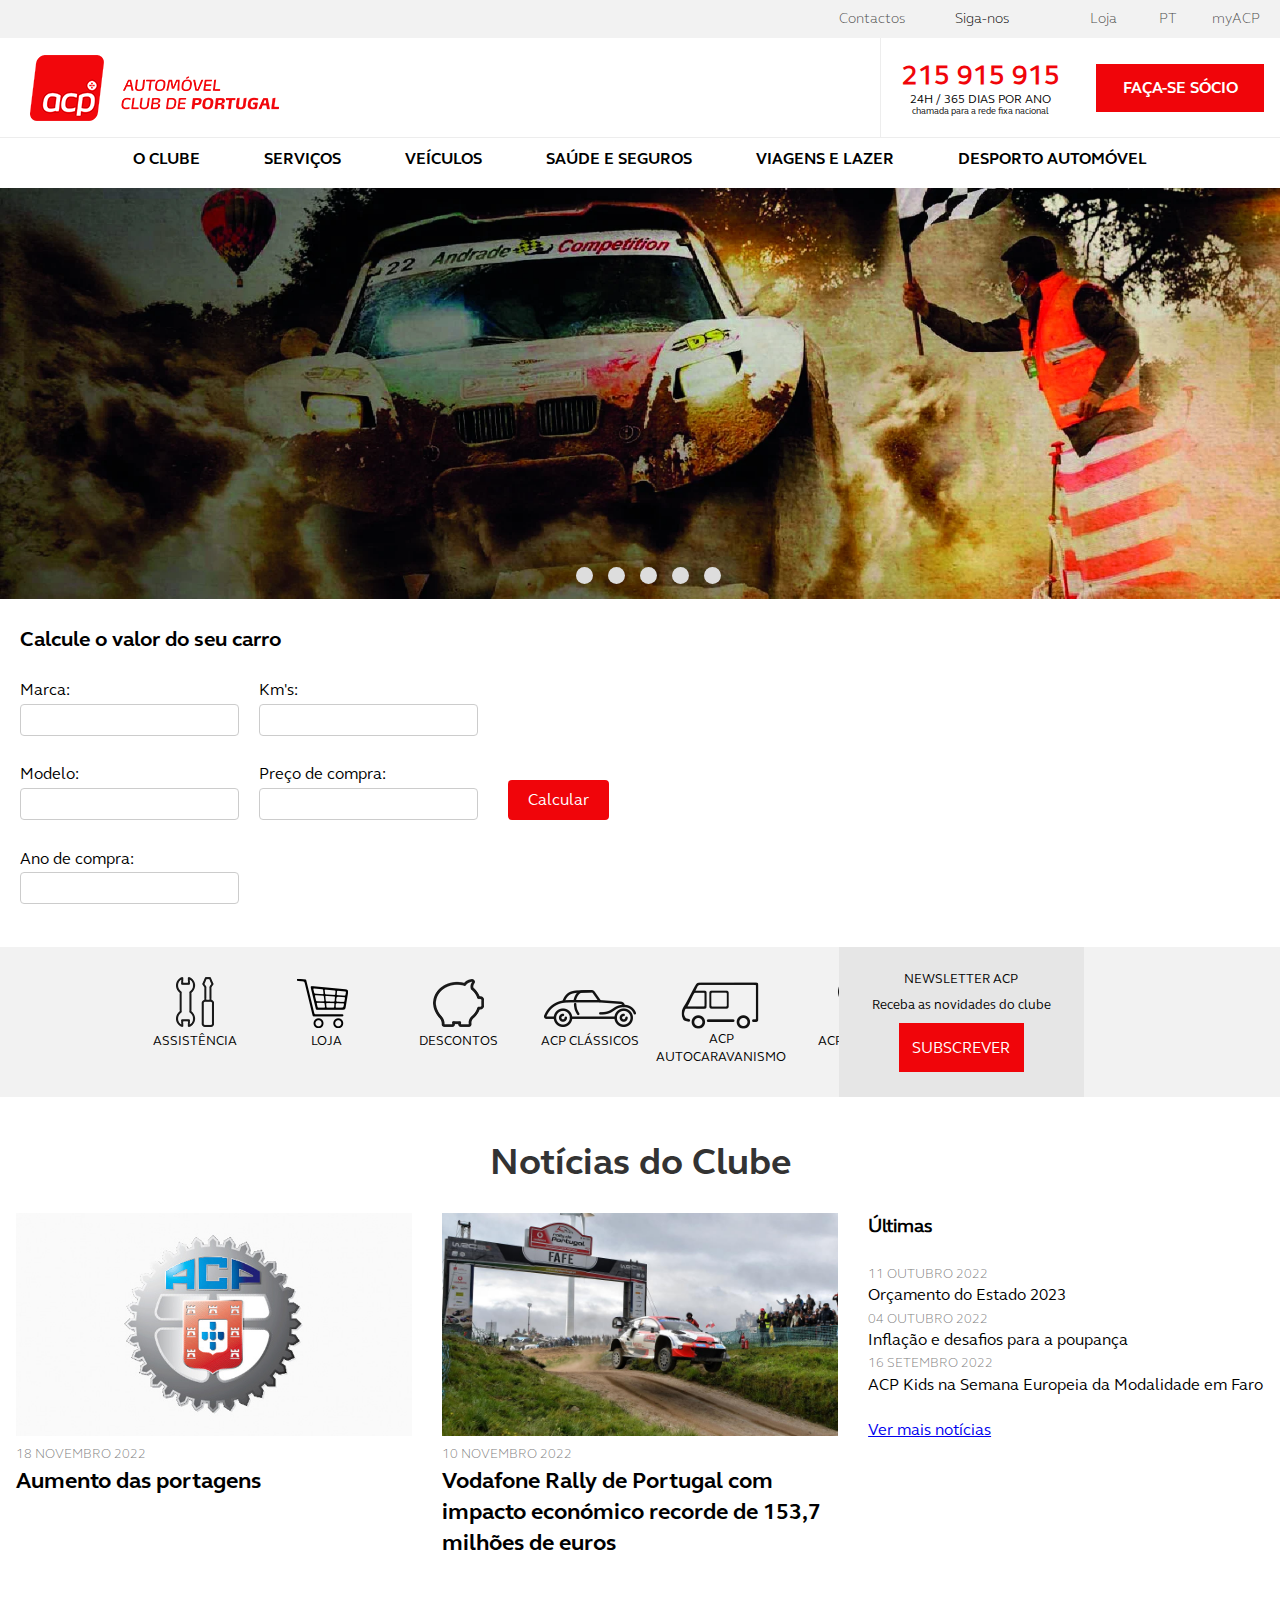
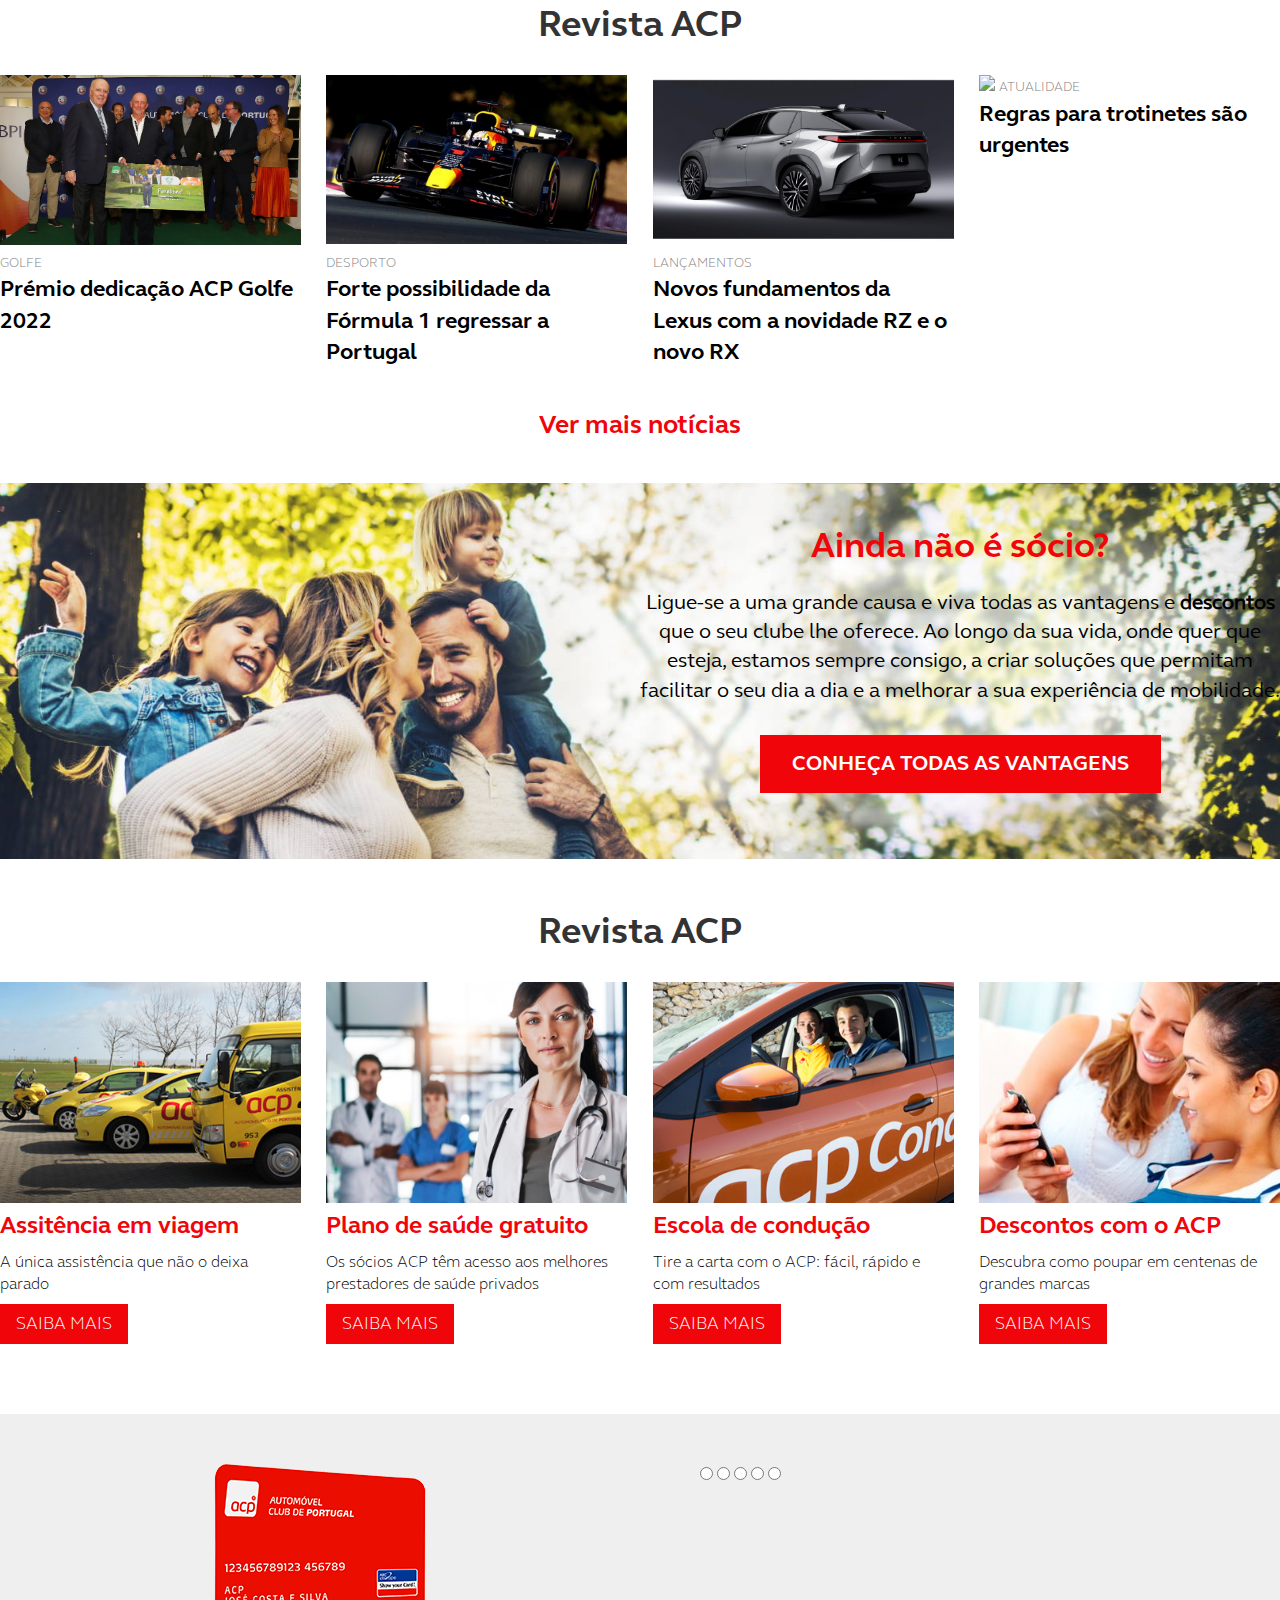
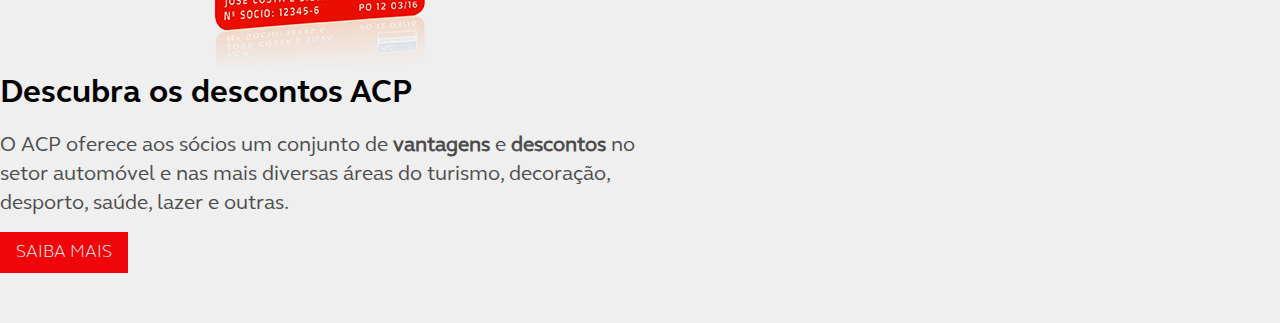
==== index.html @ 812048a8 "noticias section responsiveness" ====
<!DOCTYPE html>
<html lang="pt">
<head>
    <meta charset="UTF-8">
    <meta http-equiv="X-UA-Compatible" content="IE=edge">
    <meta name="viewport" content="width=device-width, initial-scale=1.0">
    <link rel="icon" type="image/x-icon" href="/img/favicon.ico">
    <link rel="stylesheet" href="estilos.css">
    <script src="https://kit.fontawesome.com/e59e2b9f29.js" crossorigin="anonymous" async></script>
    <script src="/script.js" async></script>
    <title>Automóvel Club de Portugal | ACP</title>
</head>
<body>
    <div class="header-container">
        <div class="top-nav">
            <div id="top-nav-acc" class="top-nav-item"><a href="#">
                <span>myACP</span>
                <i class="fa fa-user" aria-hidden="true"></i>
            </a></div>
            <div class="top-nav-item"><a href="#">
                <i class="fa fa-globe" aria-hidden="true"></i>
                <span>PT</span>
            </a></div>
            <div class="top-nav-item"><a href="#">
                <span>Loja</span>
                <a class="top-icon" href="#">
                    <i class="fa-solid fa-cart-shopping"></i>
                </a>
            </a></div>
            <div class="top-nav-item">
                <span>Siga-nos</span>
                <a class="top-icon" href="https://www.facebook.com/acp.pt">
                    <i class="fab fa-facebook-f"></i>
                </a>
                <a class="top-icon" href="https://www.instagram.com/acp.automovel.club.de.portugal/">
                    <i class="fab fa-instagram"></i>
                </a>
                <a class="top-icon" href="https://www.youtube.com/c/ACPAutomovelClubdePortugal">
                    <i class="fab fa-youtube"></i>
                </a>
            </div>
            <div class="top-nav-item"><a href="#"><span>Contactos</span></a></div>
        </div>
        <div class="logo-container">
            <button id="burger-btn" class="burger-menu">
                <i class="fa fa-bars"></i>
            </button>

           <!-- <nav id="side-menu" class="side-menu">
                <ul>
                    <li><a href="#">o clube</a></li>
                    <li><a href="#">serviços</a></li>
                    <li><a href="#">veículos</a></li>
                    <li><a href="#">saúde e seguros</a></li>
                    <li><a href="#">viagens e lazer</a></li>
                    <li><a href="#">desporto automóvel</a></li>
                </ul>
            </nav> -->
            <div class="logo">
                <a href="#" target="_self"><img src="/img/logo_acp.png" alt="logo-acp"></a>
            </div>
            <div class="search-container">
                <div class="search-bar">
                    <input type="text">
                    <button class="search-btn">
                        <i class="fa fa-search"></i>
                    </button>
                    <a href="#" class="close-search">
                        <i class="fa fa-times"></i>
                    </a>
                </div>
            </div>
            <div class="contacto-newsletter-container">
                <div class="telefone-container">
                    <a href="tel:215915915">215 915 915</a>
                    <span class="tel-horario">24H / 365 DIAS POR ANO</span>
                    <span class="tel-rede">chamada para a rede fixa nacional</span>
                </div>
                <div class="socio-container">
                    <a class="socio-btn">FAÇA-SE SÓCIO</a>
                </div>
            </div>
            <div class="phone-mobile">
                <a class="phone-btn" href="#">
                    <i class="fa-solid fa-phone"></i>
                </a>
            </div> 
        </div>
        <div class="container-menuDesktop">
            <nav>
                <ul class="menu-desktop">
                    <li>o clube</li>
                    <li>serviços</li>
                    <li>veículos</li>
                    <li>saúde e seguros</li>
                    <li>viagens e lazer</li>
                    <li>desporto automóvel</li>
                </ul>
            </nav>
        </div>
    </div>
    <div class="carousel-container">
        <div class="carousel-slide">
            <input class="radio-input" id="dot1" type = "radio" name="radio-btn" class="dot"></input>
            <input class="radio-input" id="dot2" type = "radio" name="radio-btn" class="dot"></input>
            <input class="radio-input" id="dot3" type = "radio" name="radio-btn" class="dot"></input>
            <input class="radio-input" id="dot4" type = "radio" name="radio-btn" class="dot"></input>
            <input class="radio-input" id="dot5" type = "radio" name="radio-btn" class="dot"></input>

            <div class = "slide first">
                <img class="slide-img" src="/img/slide-1.webp" id="slide-1" alt="slide 1">
            </div>
            <div class = "slide">
                <img class="slide-img" src="/img/slide-2.webp" id="slide-2" alt="slide 2">
            </div>
            <div class = "slide">
                <img class="slide-img" src="/img/slide-3.webp" id="slide-3" alt="slide 3">
            </div>
            <div class = "slide">
                <img class="slide-img" src="/img/slide-4.webp" id="slide-4" alt="slide 4">
            </div>
            <div class = "slide">
                <img class="slide-img" src="/img/slide-5.webp" id="slide-5" alt="slide 5">
            </div>
            <div id="selling-price-form-container" class="selling-price-form-container">
                <form id="selling-price-form" onsubmit="return getCotacaoVenda(event)"> 
                    <span>Calcule o valor do seu carro</span>
                    <div class="form-column">
                        <label class="form-label" for="marca">Marca:</label><br>
                        <input type="text" id="marca" name="marca"><br>
                        <label class="form-label" for="modelo">Modelo:</label><br>
                        <input type="text" id="modelo" name="modelo"><br>
                        <label class="form-label" for="anoRegisto">Ano de compra:</label><br>
                        <input type="number" id="anoRegisto" name="anoRegisto"><br>
                    </div>
                    <div class="form-column">
                        <label class="form-label" for="kms">Km's:</label><br>
                        <input type="number" id="kms" name="kms" min="1"><br>
                        <label class="form-label" for="precoCompra">Preço de compra:</label><br>
                        <input type="number" id="precoCompra" name="precoCompra" min="1" step="any"><br>
                    </div>
                    <button class="form-submit-btn" type="submit">Calcular</button>
                </form>
                <div id="form-result" class="form-result">
                    <span id="titulo-valor-carro" class="titulo-valor-carro"></span>
                    <p id="valor-carro" class="valor-carro"></p>
                    <a class="call-btn" href="+351912380473">Contactem-me</a>
                    <p class="aviso-valor">Este valor serve apenas como referência. Peça um contacto para saber mais.</p>
                </div>
            </div>
        <div class="dots-container">
            <label for="dot1" id="dot1-label" class="dots-btn">            
            </label>
            <label for="dot2" id="dot2-label" class="dots-btn">               
            </label>
            <label for="dot3" id="dot3-label" class="dots-btn">                
            </label>
            <label for="dot4" id="dot4-label" class="dots-btn">                
            </label>
            <label for="dot5" id="dot5-label" class="dots-btn">
            </label>
            </div>
        </div>
    </div>
    <div class="mobile-form-container">
        <div id="selling-price-form-container-mob" class="selling-price-form-container-mob">
            <form id="selling-price-form-mob" onsubmit="return getCotacaoVenda(event)"> 
                <span>Calcule o valor do seu carro</span>
                <div class="form-column">
                    <label class="form-label" for="marca">Marca:</label><br>
                    <input type="text" id="marca" name="marca"><br>
                    <label class="form-label" for="modelo">Modelo:</label><br>
                    <input type="text" id="modelo" name="modelo"><br>
                    <label class="form-label" for="anoRegisto">Ano de compra:</label><br>
                    <input type="number" id="anoRegisto" name="anoRegisto"><br>
                </div>
                <div class="form-column">
                    <label class="form-label" for="kms">Km's:</label><br>
                    <input type="number" id="kms" name="kms" min="1"><br>
                    <label class="form-label" for="precoCompra">Preço de compra:</label><br>
                    <input type="number" id="precoCompra" name="precoCompra" min="1" step="any"><br>
                </div>
                <button class="form-submit-btn" type="submit"><span>Calcular</span></button>
            </form>
            <div id="form-result-mob" class="form-result-mob">
                <span id="titulo-valor-carro" class="titulo-valor-carro"></span>
                <p id="valor-carro" class="valor-carro"></p>
                <a class="call-btn" href="+351912380473">Contactem-me</a>
                <p class="aviso-valor">Este valor serve apenas como referência. Peça um contacto para saber mais.</p>
            </div>
        </div>
    </div>
    <div class="servicos-container">
        <ul class="servicos-list">
            <li><img src="/img/submenu_assistencia.png" alt="assistência acp"><span>assistência</span></li>
            <li><img src="/img/submenu-loja-acp.png" alt="loja acp"><span>loja</span></li>
            <li><img src="/img/submenu_descontos.png" alt="descontos acp"><span>descontos</span></li>
            <li><img src="/img/submenu-classicos.png" alt="classicos acp"><span>acp clássicos</span></li>
            <li><img src="/img/submenu-autocaravanismo.png" alt="auto autocaravanismo acp"><span>acp autocaravanismo</span></li>
            <li><img src="/img/submenu_golf.png" alt="acp golf"><span>acp golfe</span></li>
        </ul>
        <div class="servicos-subscribe-newsletter">
            <span>NEWSLETTER ACP</span>
            <span>Receba as novidades do clube</span>
            <input type="submit" value="subscrever" class="submit-newsletter-btn">
        </div>
        <div class="newsletter-container">
            <div></div>
            <div></div>
        </div>
    </div>
    <section id="acp-noticias">
        <div class="noticias-container">
            <h2 class="titulo-section">Notícias do Clube</h2>
            <div class="noticias-mobile">
                <input class="radio-input" id="dot1-noticias" type = "radio" name="radio-btn" class="dot"></input>
                <input class="radio-input" id="dot2-noticias" type = "radio" name="radio-btn" class="dot"></input>
                <input class="radio-input" id="dot3-noticias" type = "radio" name="radio-btn" class="dot"></input>
                <input class="radio-input" id="dot4-noticias" type = "radio" name="radio-btn" class="dot"></input>
                <input class="radio-input" id="dot5-noticias" type = "radio" name="radio-btn" class="dot"></input>
                <div class="noticias-slides-container">
                    <div class="noticia-slide noticia-first">
                        <img src="/img/ACP-Comunicados-lista.jpg" alt="comunicados acp">
                        <span>18 novembro 2022</span>
                        <br>
                        <span class="noticia-link">Aumento das portagens</span>
                    </div>
                    <div class="noticia-slide">
                            <img src="/img/1-Rovanpera-Toyota-VRP-900.jpg" alt="raly portugal acp">
                            <span>10 novembro 2022</span>
                            <br>
                            <span class="noticia-link">Vodafone Rally de Portugal com impacto económico recorde de 153,7 milhões de euros</span>
                    </div>
                </div>
                
                <div class="dots-container">
                    <label for="dot1-noticias" id="dot1-noticias-label" class="dots-noticias-btn">            
                    </label>
                    <label for="dot2-noticias" id="dot2-noticias-label" class="dots-noticias-btn">               
                    </label>
                </div>
            </div>
            <div class="noticias-row">
                <div class="noticia-container">
                    <img src="/img/ACP-Comunicados-lista.jpg" alt="comunicados acp">
                    <span>18 novembro 2022</span>
                    <br>
                    <span class="noticia-link">Aumento das portagens</span>
                </div>
                <div class="noticia-container">
                    <img src="/img/1-Rovanpera-Toyota-VRP-900.jpg" alt="raly portugal acp">
                    <span>10 novembro 2022</span>
                    <br>
                    <span class="noticia-link">Vodafone Rally de Portugal com impacto económico recorde de 153,7 milhões de euros</span>
                </div>
                <div class="noticia-container">
                    <h3>Últimas</h3>
                    <br>
                    <span>11 outubro 2022</span>
                    <br>
                    <p>Orçamento do Estado 2023</p>
                    <span>04 outubro 2022</span>
                    <br>
                    <p>Inflação e desafios para a poupança</p>
                    <span>16 setembro 2022</span>
                    <br>
                    <p>ACP Kids na Semana Europeia da Modalidade em Faro</p>
                    <br>
                    <a href="#" class="see-more-txt">Ver mais notícias <i class="fa-solid fa-angle-right"></i></a>
                </div>
            </div>
    </section>
    <section id="acp-revista">
        <div class="revista-container">
            <h2 class="titulo-section">Revista ACP</h2>
            <div class="revista-menu">
                <ul class="revista-menu-list">
                    <li>todos</li><span>&nbsp&nbsp&nbsp&nbsp|</span>
                    <li>atualidade</li><span>&nbsp&nbsp&nbsp&nbsp|</span>
                    <li>lançamentos</li><span>&nbsp&nbsp&nbsp&nbsp|</span>
                    <li>motos</li><span>&nbsp&nbsp&nbsp&nbsp|</span>
                    <li>desporto</li><span>&nbsp&nbsp&nbsp&nbsp|</span>
                    <li>clássicos</li><span>&nbsp&nbsp&nbsp&nbsp|</span>
                    <li>golfe</li>
                </ul>
            </div>
            <div class="revista-news-container">
                <div class="revista-card">
                    <img src="/img/noticias-card1.jfif" alt="">
                    <span>GOLFE</span>
                    <br>
                    <span class="revista-link">Prémio dedicação ACP Golfe 2022</span>
                </div>
                <div class="revista-card">
                    <img src="/img/noticias-card2.jpg" alt="">
                    <span>DESPORTO</span>
                    <br>
                    <span class="revista-link">Forte possibilidade da Fórmula 1 regressar a Portugal</span>
                </div>
                <div class="revista-card">
                    <img src="/img/noticias-card3.jpg" alt="">
                    <span>LANÇAMENTOS</span>
                    <br>
                    <span class="revista-link">Novos fundamentos da Lexus com a novidade RZ e o novo RX</span>
                </div>
                <div class="revista-card">
                    <img style="max-width:100%;width:100%;" src="https://i.ytimg.com/vi/vRPgWJ-XkDk/maxresdefault.jpg">
                    <span>ATUALIDADE</span>
                    <br>
                    <span class="revista-link">Regras para trotinetes são urgentes</span>
                </div>
            </div>
            <div class="row-ver-mais">
                <a href="#" class="see-more-txt">Ver mais notícias <i class="fa-solid fa-angle-right"></i></a>
            </div>
        </div>
    </section>
    <div class="socio-banner">
        <img src="/img/ACP-10-razoes-para-ser-socio-acp-home.jpg" alt="">
        <div class="overlay">
            <h2>Ainda não é sócio?</h2>
            <p>Ligue-se a uma grande causa e viva todas as vantagens e <b>descontos</b> que o seu clube lhe oferece. 
                Ao longo da sua vida, onde quer que esteja, estamos sempre consigo, a criar soluções que permitam 
                facilitar o seu dia a dia e a melhorar a sua experiência de mobilidade.</p>
            <a href="#" class="know-more-btn">CONHEÇA TODAS AS VANTAGENS</a>
        </div>
    </div>
    <section id="acp-universo">
        <div class="titulo-container">
            <h2 class="titulo-section">Revista ACP</h2>
        </div>
        <div class="universo-acp-options">
            <div class="universo-acp-opcao">
                <div class="universo-acp-img-container">
                    <img src="/img/ACP-Universo-Assistencia-Viagem.jpg" alt="">
                </div>
                <div class="universo-acp-description">
                    <span>
                        Assitência em viagem
                    </span>
                    <p>
                        A única assistência que não o deixa parado
                    </p>
                </div>
                <div class="universo-acp-know-more">
                    <a href="#">saiba mais</a>
                </div>
            </div>
            <div class="universo-acp-opcao">
                <div class="universo-acp-img-container">
                    <img src="/img//ACP-Universo-Plano-Saude-gratuito.jpg" alt="">
                </div>
                <div class="universo-acp-description">
                    <span>
                        Plano de saúde gratuito
                    </span>
                    <p>
                        Os sócios ACP têm acesso aos melhores prestadores de saúde privados
                    </p>
                </div>
                <div class="universo-acp-know-more">
                    <a href="#">saiba mais</a>
                </div>
            </div>
            <div class="universo-acp-opcao">
                <div class="universo-acp-img-container">
                    <img src="/img/ACP-Universo-Escola-Conducao.jpg" alt="">
                </div>
                <div class="universo-acp-description">
                    <span>
                        Escola de condução
                    </span>
                    <p>
                        Tire a carta com o ACP: fácil, rápido e com resultados
                    </p>
                </div>
                <div class="universo-acp-know-more">
                    <a href="#">saiba mais</a>
                </div>
            </div>
            <div class="universo-acp-opcao">
                <div class="universo-acp-img-container">
                    <img src="/img/ACP-Universo-Descontos-ACP.jpg" alt="">
                </div>
                <div class="universo-acp-description">
                    <span>
                        Descontos com o ACP
                    </span>
                    <p>
                        Descubra como poupar em centenas de grandes marcas
                    </p>
                </div>
                <div class="universo-acp-know-more">
                    <a href="#">saiba mais</a>
                </div>
            </div>
        </div>
    </section>
    <section id="home-highlights">
        <div class="home-higlights-container">
            <div class="home-higlights-cartao">
                <img src="/img/card-discount.png" alt="">
                <div class="home-higlights-cartao-text">
                    <span>Descubra os descontos ACP</span>
                    <p>O ACP oferece aos sócios um conjunto de <strong>vantagens</strong> e <strong>descontos</strong> 
                        no setor automóvel e nas mais diversas áreas do turismo, decoração, desporto, saúde, lazer e outras.</p>        
                </div>
                <div class="home-highlights-know-more">
                    <a href="#">saiba mais</a>
                </div>
            </div>
            <div class="home-higlights-viagens">
                <div class="home-higlights-viagens-image-selector">
                    <input id="dot1" type = "radio" name="radio-btn" class="dot"></input>
                    <input id="dot2" type = "radio" name="radio-btn" class="dot"></input>
                    <input id="dot3" type = "radio" name="radio-btn" class="dot"></input>
                    <input id="dot4" type = "radio" name="radio-btn" class="dot"></input>
                    <input id="dot5" type = "radio" name="radio-btn" class="dot"></input>
                  </div>
                <div id="slider">

                </div>
            </div>
        </div>
    </section>
</body>
</html>
---- estilos.css ----
@charset "UTF-8";
@font-face {
  font-family: "elliot-regular";
  src: url("/font/FS-Elliot-ProRegular.otf") format("opentype"), url("/font/FS-Elliot-ProBold.otf") format("opentype");
}
@font-face {
  font-family: "elliot-bold";
  src: url("/font/FS-Elliot-ProBold.otf") format("opentype");
}
@font-face {
  font-family: "elliot-light";
  src: url("/font/FS-Elliot-ProLight.otf") format("opentype");
}
*,
*:before, *:after {
  -webkit-box-sizing: border-box;
  -moz-box-sizing: border-box;
  box-sizing: border-box;
  margin: 0;
  padding: 0;
}

body {
  font-size: 1em;
  line-height: 1.4;
  font-family: elliot-regular;
}

/*container para todos os elementos do header. flex porque os elementos estão todos seguidos*/
.header-container {
  background-color: #fff;
  display: -ms-flexbox;
  display: -webkit-flex;
  display: flex;
  flex-direction: column;
  flex-wrap: nowrap;
}
.header-container .top-nav {
  display: none;
}
.header-container .logo-container {
  display: grid;
  grid-template-columns: 0.5fr 1fr 2fr;
  grid-template-rows: 1fr;
  align-items: center;
  height: 60px;
  padding-left: 30px;
  justify-content: center;
  margin: 20px 0;
}
.header-container .logo-container .burger-menu {
  background-color: #fff;
  display: block;
  font-size: 1.8em;
  color: black;
  border: 0;
  cursor: pointer;
  margin-left: 0;
}
.header-container .logo-container .side-menu {
  position: fixed;
  top: 0;
  left: -250px;
  width: 250px;
  height: 100%;
  background: #333;
  color: #fff;
  transition: all 0.3s ease;
  width: 80vw;
  height: auto;
}
.header-container .logo-container .side-menu.active {
  left: 0;
}
.header-container .logo-container .side-menu li {
  color: #1a1a1a;
  font-family: elliot-regular;
  font-size: 1.3em;
}
.header-container .logo-container .side-menu li:hover {
  color: #f0050a;
}
.header-container .logo-container .search-container {
  display: none;
}
.header-container .logo-container .phone-mobile {
  grid-row: 1/2;
  grid-column: 3/4;
  margin: 0 50px 0 auto;
}
.header-container .logo-container .phone-mobile .phone-btn {
  font-size: 1.5em;
  color: #f0050a;
}
.header-container .logo-container .contacto-newsletter-container {
  display: none;
}
.header-container .container-menuDesktop {
  display: none;
}

@media screen and (min-width: 971px) {
  .header-container {
    /*barra de navegação superior com fundo cinzento claro. flex porque os elementos estão todos seguidos*/
    /*container do logo, pesquisa, telefone e newsletter*/
  }
  .header-container .top-nav {
    display: -ms-flexbox;
    display: -webkit-flex;
    display: flex;
    -webkit-flex-direction: row-reverse;
    -ms-flex-direction: row-reverse;
    flex-direction: row-reverse;
    -webkit-flex-wrap: nowrap;
    -ms-flex-wrap: nowrap;
    flex-wrap: nowrap;
    background-color: #f2f2f2;
    line-height: 38px;
    font-family: elliot-light;
    font-size: 0.9em;
  }
  .header-container .top-nav .top-nav-item a {
    color: #4d4d4d;
    text-decoration: none;
  }
  .header-container .top-nav .top-nav-item a:hover {
    color: #f0050a;
  }
  .header-container .top-nav .top-nav-item:nth-child(1) {
    color: #f0050a;
    -webkit-order: 0;
    -ms-flex-order: 0;
    order: 0;
    -webkit-flex: 0 1 auto;
    -ms-flex: 0 1 auto;
    flex: 0 1 auto;
    -webkit-align-self: auto;
    -ms-top-nav-item-align: auto;
    align-self: auto;
    margin-right: 20px;
    margin-left: 35px;
  }
  .header-container .top-nav .top-nav-item:nth-child(2) {
    -webkit-order: 0;
    -ms-flex-order: 0;
    order: 0;
    -webkit-flex: 0 1 auto;
    -ms-flex: 0 1 auto;
    flex: 0 1 auto;
    -webkit-align-self: auto;
    -ms-top-nav-item-align: auto;
    align-self: auto;
    margin-left: 30px;
  }
  .header-container .top-nav .top-nav-item:nth-child(3) {
    -webkit-order: 0;
    -ms-flex-order: 0;
    order: 0;
    -webkit-flex: 0 1 auto;
    -ms-flex: 0 1 auto;
    flex: 0 1 auto;
    -webkit-align-self: auto;
    -ms-top-nav-item-align: auto;
    align-self: auto;
    margin-left: 45px;
  }
  .header-container .top-nav .top-nav-item:nth-child(4) {
    -webkit-order: 0;
    -ms-flex-order: 0;
    order: 0;
    -webkit-flex: 0 1 auto;
    -ms-flex: 0 1 auto;
    flex: 0 1 auto;
    -webkit-align-self: auto;
    -ms-top-nav-item-align: auto;
    align-self: auto;
  }
  .header-container .top-nav .top-nav-item:nth-child(5) {
    -webkit-order: 0;
    -ms-flex-order: 0;
    order: 0;
    -webkit-flex: 0 1 auto;
    -ms-flex: 0 1 auto;
    flex: 0 1 auto;
    -webkit-align-self: auto;
    -ms-top-nav-item-align: auto;
    align-self: auto;
    margin-right: 50px;
  }
  .header-container .top-nav .top-nav-item .top-icon {
    margin-left: 12px;
  }
  .header-container .logo-container {
    grid-template-columns: 0.5fr 2fr 400px;
    border-bottom: 1px solid #ededed;
    height: 100px;
    margin: 0;
  }
  .header-container .logo-container .burger-menu {
    display: none;
  }
  .header-container .logo-container .side-menu {
    display: none;
  }
  .header-container .logo-container .search-container {
    grid-column: 2/3;
    display: -ms-flexbox;
    display: -webkit-flex;
    display: -ms-flexbox;
    display: -webkit-flex;
    display: flex;
    -webkit-flex-direction: row;
    -ms-flex-direction: row;
    flex-direction: row;
    -webkit-flex-wrap: nowrap;
    -ms-flex-wrap: nowrap;
    flex-wrap: nowrap;
    width: fit-content;
    height: auto;
    margin-left: auto;
  }
  .header-container .logo-container .search-container .search-bar {
    border-right: 1px solid #ededed;
    padding-right: 30px;
    background: #fff;
    border: 0;
    margin-left: 30px;
    display: -ms-flexbox;
    display: -webkit-flex;
    display: flex;
    -webkit-flex-direction: row;
    -ms-flex-direction: row;
    flex-direction: row;
    -webkit-flex-wrap: nowrap;
    -ms-flex-wrap: nowrap;
    flex-wrap: nowrap;
    align-content: center;
  }
  .header-container .logo-container .search-container .search-bar input {
    line-height: 64px;
    border: 0;
    display: none;
    font-size: 1.5em;
  }
  .header-container .logo-container .search-container .search-bar .search-btn {
    margin-left: auto;
    background-color: transparent;
    border: 0;
    font-size: 1.7em;
    cursor: pointer;
  }
  .header-container .logo-container .search-container .search-bar .close-search {
    display: none;
    max-width: fit-content;
    border-left: 1px solid #ededed;
  }
  .header-container .logo-container .search-container .search-bar .search-btn:hover {
    color: #f0050a;
  }
  .header-container .logo-container .logo {
    display: block;
    width: 249px;
    height: 66px;
  }
  .header-container .logo-container .contacto-newsletter-container {
    display: grid;
    grid-template-columns: 1fr 1fr;
    grid-template-rows: 1fr;
    align-items: center;
    justify-items: center;
    position: absolute;
    right: 0;
    width: 400px;
    height: 100px;
    border-left: 1px solid #ededed;
  }
  .header-container .logo-container .contacto-newsletter-container .telefone-container {
    grid-column: 1/2;
    display: -ms-flexbox;
    display: -webkit-flex;
    display: flex;
    -webkit-flex-direction: column;
    -ms-flex-direction: column;
    flex-direction: column;
    -webkit-flex-wrap: nowrap;
    -ms-flex-wrap: nowrap;
    flex-wrap: nowrap;
    text-align: center;
    gap: 0px;
    line-height: normal;
    align-items: center;
    justify-content: center;
    padding-left: 20px;
    padding-right: 20px;
  }
  .header-container .logo-container .contacto-newsletter-container .telefone-container .tel-horario {
    font-size: 12px;
  }
  .header-container .logo-container .contacto-newsletter-container .telefone-container .tel-rede {
    font-size: 9px;
  }
  .header-container .logo-container .contacto-newsletter-container .telefone-container a {
    color: #f0050a;
    cursor: pointer;
    font-size: 1.7em;
    text-decoration: none;
    font-weight: bold;
  }
  .header-container .logo-container .contacto-newsletter-container .socio-container {
    display: block;
    grid-column: 2/3;
    background-color: #f0050a;
    height: 48px;
    line-height: 48px;
    text-align: center;
    cursor: pointer;
    width: 168px;
  }
  .header-container .logo-container .contacto-newsletter-container .socio-container .socio-btn {
    font-family: elliot-bold;
    color: #fff;
    display: inline-block;
    width: 168px;
    text-decoration: none;
  }
  .header-container .logo-container .phone-mobile {
    display: none;
  }
  .header-container .container-menuDesktop {
    display: block;
    height: 50px;
  }
  .header-container .container-menuDesktop .menu-desktop {
    display: flex;
    flex-direction: row;
    flex-wrap: nowrap;
    justify-content: center;
    list-style-type: none;
    gap: 5%;
    font-family: elliot-bold;
    text-transform: uppercase;
    margin: 10px 0vw 15px 0vw;
  }
  .header-container .container-menuDesktop .menu-desktop li:hover {
    cursor: pointer;
    color: #f0050a;
  }
}
.noticias-container {
  margin-right: auto;
  margin-left: auto;
  max-width: 1280px;
}
.noticias-container .noticias-row {
  display: none;
}
.noticias-container .noticias-mobile {
  width: auto;
  max-width: 660px;
  max-height: 380px;
  overflow: hidden;
  margin: 15px auto;
  position: relative;
  display: flex;
}
.noticias-container .noticias-mobile .radio-input {
  display: none;
}
.noticias-container .noticias-mobile .noticias-slides-container {
  width: 80%;
  margin: 0 auto;
  overflow: hidden;
  max-height: 360px;
  margin-bottom: 15px;
}
@media screen and (max-width: 600px) {
  .noticias-container .noticias-mobile .noticias-slides-container {
    max-height: 330px;
  }
}
@media screen and (max-width: 560px) {
  .noticias-container .noticias-mobile .noticias-slides-container {
    max-height: 300px;
  }
}
.noticias-container .noticias-mobile .noticias-slides-container .noticia-slide {
  width: 100%;
  height: 100%;
}
.noticias-container .noticias-mobile .noticias-slides-container .noticia-slide img {
  width: 100%;
  height: auto;
}
.noticias-container .noticias-mobile .noticias-slides-container .noticia-slide span {
  text-transform: uppercase;
  color: grey;
  font-family: elliot-light;
  font-size: smaller;
}
.noticias-container .noticias-mobile .noticias-slides-container .noticia-slide .noticia-link {
  font-family: elliot-bold;
  font-size: 1.4em;
  color: black;
  text-transform: none;
}
.noticias-container .noticias-mobile .noticias-slides-container .noticia-slide .noticia-link h3 {
  font-size: 2.3em;
  color: #333;
  font-family: elliot-light;
}
.noticias-container .noticias-mobile .noticias-slides-container .noticia-slide .noticia-link p {
  margin-bottom: 10px;
  color: #1a1a1a;
  line-height: 1.2em;
  font-size: 1.15em;
  font-family: elliot-light;
}
.noticias-container .noticias-mobile .noticias-slides-container .noticia-slide .noticia-link:hover {
  transition: 0.5s;
  color: #f0050a;
  cursor: pointer;
}
.noticias-container .noticias-mobile .noticias-slides-container .noticia-slide .noticia-link .see-more-txt {
  float: right;
  font-family: elliot-bold;
  font-size: 1.6em;
  color: #f0050a;
  text-decoration: none;
}
.noticias-container .noticias-mobile .noticias-slides-container .noticia-slide .noticia-link .fa-angle-right {
  font-size: 0.9em;
  font-weight: 900;
  vertical-align: bottom;
  transition: all 0.5s;
  transition-duration: 0.5s;
  transition-timing-function: ease;
  transition-delay: 0s;
  transition-property: all;
}
.noticias-container .noticias-mobile .noticias-slides-container .noticia-slide .noticia-link .fa-angle-right:hover {
  -webkit-transform: translateX(4px);
  -moz-transform: translateX(4px);
  -ms-transform: translateX(4px);
  -o-transform: translateX(4px);
  transform: translateX(4px);
}
.noticias-container .dots-container {
  display: -ms-flexbox;
  display: -webkit-flex;
  display: flex;
  -webkit-flex-direction: row;
  -ms-flex-direction: row;
  flex-direction: row;
  -webkit-flex-wrap: nowrap;
  -ms-flex-wrap: nowrap;
  flex-wrap: nowrap;
  z-index: 10;
  gap: 15px;
  width: fit-content;
  position: absolute;
  bottom: 0%;
  left: 50%;
}
.noticias-container .dots-container .dots-noticias-btn {
  z-index: 10;
  height: 17px;
  width: 17px;
  background: #ddd;
  border-radius: 10px;
  transition: 1s;
  display: inline-block;
  cursor: pointer;
}
.noticias-container #dot1-noticias:checked ~ .noticias-slides-container .noticia-first {
  display: block;
}
.noticias-container #dot2-noticias:checked ~ .noticias-slides-container {
  max-height: fit-content;
}
.noticias-container #dot2-noticias:checked ~ .noticias-slides-container .noticia-slide {
  height: 100%;
}
.noticias-container #dot2-noticias:checked ~ .noticias-slides-container .noticia-first {
  display: none;
}

@media screen and (min-width: 768px) {
  .noticias-container .noticias-mobile {
    display: none;
  }
  .noticias-container .noticias-row {
    display: -ms-flexbox;
    display: -webkit-flex;
    display: -ms-flexbox;
    display: -webkit-flex;
    display: flex;
    -webkit-flex-direction: row;
    -ms-flex-direction: row;
    flex-direction: row;
    -webkit-flex-wrap: nowrap;
    -ms-flex-wrap: nowrap;
    flex-wrap: nowrap;
    justify-content: center;
    align-content: space-around;
    align-items: flex-start;
  }
  .noticias-container .noticias-row:nth-child(1) {
    -webkit-order: 1;
    -ms-flex-order: 1;
    order: 1;
    -webkit-flex: 0 1 auto;
    -ms-flex: 0 1 auto;
    flex: 0 1 auto;
    -webkit-align-self: auto;
    -ms-flex-item-align: auto;
    align-self: auto;
  }
  .noticias-container .noticias-row:nth-child(2) {
    -webkit-order: 2;
    -ms-flex-order: 2;
    order: 2;
    -webkit-flex: 0 1 auto;
    -ms-flex: 0 1 auto;
    flex: 0 1 auto;
    -webkit-align-self: auto;
    -ms-flex-item-align: auto;
    align-self: auto;
  }
  .noticias-container .noticias-row:nth-child(3) {
    -webkit-order: 3;
    -ms-flex-order: 3;
    order: 3;
    -webkit-flex: 0 1 auto;
    -ms-flex: 0 1 auto;
    flex: 0 1 auto;
    -webkit-align-self: auto;
    -ms-flex-item-align: auto;
    align-self: auto;
  }
  .noticias-container .noticias-row .noticia-container {
    width: 33.3%;
    padding: 0 15px 0 15px;
  }
  .noticias-container .noticias-row .noticia-container img {
    width: 100%;
    height: auto;
  }
  .noticias-container .noticias-row .noticia-container span {
    text-transform: uppercase;
    color: grey;
    font-family: elliot-light;
    font-size: smaller;
  }
  .noticias-container .noticias-row .noticia-container .noticia-link {
    font-family: elliot-bold;
    font-size: 1.4em;
    color: black;
    text-transform: none;
  }
  .noticias-container .noticias-row .noticia-container .noticia-link h3 {
    font-size: 2.3em;
    color: #333;
    font-family: elliot-light;
  }
  .noticias-container .noticias-row .noticia-container .noticia-link p {
    margin-bottom: 10px;
    color: #1a1a1a;
    line-height: 1.2em;
    font-size: 1.15em;
    font-family: elliot-light;
  }
  .noticias-container .noticias-row .noticia-container .noticia-link:hover {
    transition: 0.5s;
    color: #f0050a;
    cursor: pointer;
  }
  .noticias-container .noticias-row .noticia-container .noticia-link a .see-more-txt {
    float: right;
    font-family: elliot-bold;
    font-size: 1.6em;
    color: #f0050a;
    text-decoration: none;
  }
  .noticias-container .noticias-row .noticia-container .noticia-link a .fa-angle-right {
    font-size: 0.9em;
    font-weight: 900;
    vertical-align: bottom;
    transition: all 0.5s;
    transition-duration: 0.5s;
    transition-timing-function: ease;
    transition-delay: 0s;
    transition-property: all;
  }
  .noticias-container .noticias-row .noticia-container .noticia-link a .fa-angle-right:hover {
    -webkit-transform: translateX(4px);
    -moz-transform: translateX(4px);
    -ms-transform: translateX(4px);
    -o-transform: translateX(4px);
    transform: translateX(4px);
  }
}
/*image slider*/
.carousel-container {
  width: 100%;
  margin: 0;
  overflow: hidden;
}
.carousel-container .carousel-slide {
  display: flex;
  width: 500%;
  max-height: 610px;
  position: relative;
}
.carousel-container .carousel-slide .radio-input {
  display: none;
}
.carousel-container .carousel-slide .slide {
  width: 20%;
  transition: 1.5s fade-in;
}
.carousel-container .carousel-slide .slide .slide-img {
  width: 100%;
  height: auto;
}
.carousel-container .carousel-slide .slide img {
  width: 1920px;
  height: 610px;
}
.carousel-container .carousel-slide .dots-container {
  display: -ms-flexbox;
  display: -webkit-flex;
  display: flex;
  -webkit-flex-direction: row;
  -ms-flex-direction: row;
  flex-direction: row;
  -webkit-flex-wrap: nowrap;
  -ms-flex-wrap: nowrap;
  flex-wrap: nowrap;
  z-index: 10;
  gap: 15px;
  width: fit-content;
  position: absolute;
  bottom: 5%;
  left: 9%;
}
@media screen and (max-width: 768px) {
  .carousel-container .carousel-slide .dots-container {
    left: 7%;
  }
}
.carousel-container .carousel-slide .dots-container .dots-btn {
  z-index: 10;
  height: 17px;
  width: 17px;
  background: #ddd;
  border-radius: 10px;
  transition: 1s;
  display: inline-block;
  cursor: pointer;
}
.carousel-container .carousel-slide #dot1:checked ~ .first {
  margin-left: 0;
}
.carousel-container .carousel-slide #dot2:checked ~ .first {
  margin-left: -20%;
}
.carousel-container .carousel-slide #dot3:checked ~ .first {
  margin-left: -40%;
}
.carousel-container .carousel-slide #dot4:checked ~ .first {
  margin-left: -60%;
}
.carousel-container .carousel-slide #dot5:checked ~ .first {
  margin-left: -80%;
}

.selling-price-form-container {
  display: none;
}

.mobile-form-container {
  max-width: 1280px;
  margin: 20px auto 20px 20px;
}
.mobile-form-container .selling-price-form-container-mob {
  display: grid;
  grid-template-columns: 1fr 1fr;
  grid-template-rows: 1fr;
  gap: 5%;
  border-radius: 4px;
}
.mobile-form-container .selling-price-form-container-mob #selling-price-form-mob {
  display: grid;
  grid-template-columns: 1fr 1fr 0.5fr;
  grid-template-rows: 1fr;
  gap: 20px;
  grid-column: span 2;
  margin-right: auto;
}
.mobile-form-container .selling-price-form-container-mob #selling-price-form-mob span {
  font-family: elliot-bold;
  font-size: 1.3em;
  grid-column: span 2;
}
.mobile-form-container .selling-price-form-container-mob #selling-price-form-mob .form-column {
  display: flex;
  flex-direction: column;
}
.mobile-form-container .selling-price-form-container-mob #selling-price-form-mob .form-column:nth-child(2) {
  grid-column: 1/2;
}
.mobile-form-container .selling-price-form-container-mob #selling-price-form-mob .form-column:nth-child(3) {
  grid-column: 2/3;
}
.mobile-form-container .selling-price-form-container-mob #selling-price-form-mob .form-column .form-label {
  display: block;
  font-size: 16px;
  margin-top: 5px;
  margin-bottom: -20px;
}
.mobile-form-container .selling-price-form-container-mob #selling-price-form-mob .form-column input {
  width: 100%;
  height: 32px;
  font-size: 16px;
  border: 1px solid #ccc;
  border-radius: 4px;
  padding: 5px;
}
.mobile-form-container .selling-price-form-container-mob #selling-price-form-mob .form-submit-btn {
  grid-column: 3/4;
  align-self: center;
  justify-self: center;
  border: none;
  border-radius: 4px;
  margin-left: 10%;
  text-align: center;
  color: #fff;
  background-color: #f0050a;
}
.mobile-form-container .selling-price-form-container-mob #selling-price-form-mob .form-submit-btn span {
  font-family: elliot-regular;
  font-size: 16px;
  padding: 25px 20px;
  line-height: 40px;
}
.mobile-form-container .selling-price-form-container-mob .form-result-mob {
  display: none;
  grid-column: span 2;
}
.mobile-form-container .selling-price-form-container-mob .form-result-mob .titulo-valor-carro {
  grid-column: 1/2;
  grid-row: 1/2;
  text-align: center;
}
.mobile-form-container .selling-price-form-container-mob .form-result-mob .valor-carro {
  color: #f0050a;
  grid-column: 1/2;
  grid-row: 2/3;
  font-family: elliot-bold;
  font-size: 1.5em;
  text-align: center;
  align-self: center;
}
.mobile-form-container .selling-price-form-container-mob .form-result-mob a {
  grid-column: 2/3;
  grid-row: 2/3;
  padding: 15px 10px 15px 10px;
  background-color: #f0050a;
  color: #fff;
  font-size: 1em;
  font-size: elliot-bold;
  text-decoration: none;
  text-transform: uppercase;
  align-self: center;
  justify-self: center;
}
.mobile-form-container .selling-price-form-container-mob .form-result-mob .aviso-valor {
  grid-column: span 2;
  grid-row: 3/4;
  font-family: elliot-light;
  font-size: 0.7em;
  align-self: center;
  justify-self: left;
}

@media screen and (min-width: 1470px) {
  .mobile-form-container {
    display: none;
  }
  .selling-price-form-container {
    background-color: rgba(240, 240, 240, 0.8);
    width: 5%;
    position: absolute;
    left: 2%;
    top: 15%;
    padding: 15px;
    display: grid;
    grid-template-columns: 1fr 1fr;
    grid-template-rows: 1fr;
    gap: 5%;
    border-radius: 4px;
  }
  .selling-price-form-container #selling-price-form {
    display: grid;
    grid-template-columns: 1fr 1fr;
    grid-template-rows: 1fr;
    gap: 20px;
    grid-column: span 2;
  }
  .selling-price-form-container #selling-price-form span {
    font-family: elliot-bold;
    font-size: 1.3em;
    grid-column: span 2;
  }
  .selling-price-form-container #selling-price-form .form-column {
    display: flex;
    flex-direction: column;
  }
  .selling-price-form-container #selling-price-form .form-column .form-label {
    display: block;
    font-size: 16px;
    margin-top: 5px;
    margin-bottom: -20px;
  }
  .selling-price-form-container #selling-price-form .form-column input {
    width: 100%;
    height: 32px;
    font-size: 16px;
    border: 1px solid #ccc;
    border-radius: 4px;
    padding: 5px;
  }
  .selling-price-form-container #selling-price-form .form-submit-btn {
    grid-column: span 2;
    align-self: auto;
    justify-self: auto;
    height: 40px;
    font-size: 16px;
    border: none;
    border-radius: 4px;
    color: #fff;
    background-color: #f0050a;
  }
  .selling-price-form-container .form-result {
    display: none;
    grid-column: span 2;
  }
  .selling-price-form-container .form-result .titulo-valor-carro {
    grid-column: 1/2;
    grid-row: 1/2;
    text-align: center;
  }
  .selling-price-form-container .form-result .valor-carro {
    color: #f0050a;
    grid-column: 1/2;
    grid-row: 2/3;
    font-family: elliot-bold;
    font-size: 1.5em;
    text-align: center;
    align-self: center;
  }
  .selling-price-form-container .form-result a {
    grid-column: 2/3;
    grid-row: 2/3;
    padding: 15px 10px 15px 10px;
    background-color: #f0050a;
    color: #fff;
    font-size: 1em;
    font-size: elliot-bold;
    text-decoration: none;
    text-transform: uppercase;
    align-self: center;
    justify-self: center;
  }
  .selling-price-form-container .form-result .aviso-valor {
    grid-column: span 2;
    grid-row: 3/4;
    font-family: elliot-light;
    font-size: 0.7em;
    align-self: center;
    justify-self: left;
  }
}
/*menu dos serviços*/
.servicos-container {
  width: 100%;
  height: 150px;
  background-color: #f2f2f2;
  margin: 0;
  display: flex;
  flex-direction: row;
  padding-right: 15px;
  padding-left: 15px;
  align-items: center;
  justify-content: center;
}
@media screen and (max-width: 768px) {
  .servicos-container {
    padding: 0;
  }
}
.servicos-container .servicos-list {
  width: 80%;
  display: -ms-flexbox;
  display: -webkit-flex;
  display: flex;
  -webkit-flex-direction: row;
  -ms-flex-direction: row;
  flex-direction: row;
  -webkit-flex-wrap: nowrap;
  -ms-flex-wrap: nowrap;
  flex-wrap: nowrap;
  list-style-type: none;
  gap: 5%;
  text-transform: uppercase;
  list-style-type: none;
  justify-content: center;
  margin-left: 20%;
}
@media screen and (max-width: 768px) {
  .servicos-container .servicos-list {
    margin-left: 0;
    overflow: auto;
  }
}
.servicos-container .servicos-list li {
  min-width: 100px;
  text-align: center;
  display: flex;
  flex-direction: column;
  align-items: center;
  font-size: small;
  gap: 2%;
}
.servicos-container .servicos-list li span:hover {
  cursor: pointer;
  transition: 0.5s;
  color: #f0050a;
}
.servicos-container .servicos-subscribe-newsletter {
  display: none;
}
@media screen and (min-width: 768px) {
  .servicos-container .servicos-subscribe-newsletter {
    display: flex;
    flex-direction: column;
    flex-wrap: nowrap;
    text-align: center;
    line-height: normal;
    justify-content: center;
    max-width: 30%;
    height: 100%;
    background-color: #e6e6e6;
    font-size: small;
    gap: 10px;
    min-width: fit-content;
    margin-right: calc(20% - 1vw);
    padding-left: calc(20px + 1vw);
    padding-right: calc(20px + 1vw);
  }
  .servicos-container .servicos-subscribe-newsletter .submit-newsletter-btn {
    width: 70%;
    background: #f0050a;
    color: #fff;
    font-family: elliot-regular;
    font-size: larger;
    text-transform: uppercase;
    border: 0;
    padding: 15px 10px;
    align-self: center;
    cursor: pointer;
  }
  .servicos-container .servicos-subscribe-newsletter .submit-newsletter-btn:hover {
    transition: 0.3s;
    opacity: 0.75;
  }
}

/*secção de notícias*/
#acp-noticias {
  margin: 40px auto 40px auto;
}

.titulo-section {
  font-family: elliot-bold;
  font-size: 2.3em;
  color: #333;
  text-align: center;
  margin-bottom: 25px;
}

.revista-container {
  max-width: 1280px;
  display: -ms-flexbox;
  display: -webkit-flex;
  display: flex;
  flex-direction: column;
  flex-wrap: nowrap;
  justify-content: center;
  align-content: center;
  align-items: center;
  margin: 0 auto;
}
.revista-container .revista-menu {
  display: none;
}
.revista-container .row-ver-mais {
  width: 100%;
  max-width: 1280px;
  margin: 40px auto;
  text-align: center;
  vertical-align: bottom;
}
.revista-container .row-ver-mais .see-more-txt {
  font-family: elliot-bold;
  font-size: 1.6em;
  color: #f0050a;
  text-decoration: none;
}
.revista-container .row-ver-mais .see-more-txt .fa-angle-right {
  font-size: 0.9em;
  font-weight: 900;
  vertical-align: bottom;
  transition: all 0.5s;
  transition-duration: 0.5s;
  transition-timing-function: ease;
  transition-delay: 0s;
  transition-property: all;
}
.revista-container .row-ver-mais .see-more-txt .fa-angle-right:hover {
  -webkit-transform: translateX(4px);
  -moz-transform: translateX(4px);
  -ms-transform: translateX(4px);
  -o-transform: translateX(4px);
  transform: translateX(4px);
}
.revista-container .revista-news-container {
  max-width: 1280px;
  width: 100%;
  display: flex;
  flex-direction: column;
  flex-wrap: nowrap;
  justify-content: space-between;
  align-items: flex-start;
  gap: 2%;
}
.revista-container .revista-news-container .revista-card {
  width: 70%;
  order: 0;
  flex: 0 1 auto;
  align-self: center;
}
.revista-container .revista-news-container .revista-card img {
  width: 100%;
  height: auto;
}
.revista-container .revista-news-container .revista-card img:hover {
  transition: 0.7s;
  transform: scale(1.03);
  cursor: pointer;
}
.revista-container .revista-news-container .revista-card span {
  text-transform: uppercase;
  color: grey;
  font-family: elliot-light;
  font-size: smaller;
}
.revista-container .revista-news-container .revista-card .revista-link {
  font-family: elliot-bold;
  font-size: 1.4em;
  color: black;
  text-transform: none;
}
.revista-container .revista-news-container .revista-card .revista-link:hover {
  transition: 0.5s;
  color: #f0050a;
  cursor: pointer;
}

@media screen and (min-width: 760px) {
  .revista-container .revista-menu {
    width: 100%;
    height: 50px;
    margin-bottom: 20px;
    text-align: center;
    margin-left: auto;
    margin-right: auto;
  }
  .revista-container .revista-menu .revista-menu-list {
    display: inline-block;
    list-style-type: none;
    font-size: 1.1em;
    font-family: elliot-light;
    text-transform: uppercase;
  }
  .revista-container .revista-menu .revista-menu-list li {
    display: inline;
    margin-left: 20px;
    margin-right: 10px;
  }
  .revista-container .revista-menu .revista-menu-list li:hover {
    color: #f0050a;
    cursor: pointer;
  }
  .revista-container .revista-news-container {
    max-width: 1280px;
    width: 100%;
    display: -ms-flexbox;
    display: -webkit-flex;
    display: flex;
    -webkit-flex-direction: row;
    -ms-flex-direction: row;
    flex-direction: row;
    -webkit-flex-wrap: nowrap;
    -ms-flex-wrap: nowrap;
    flex-wrap: nowrap;
    justify-content: space-around;
    align-content: flex-start;
    align-items: flex-start;
    gap: 2%;
  }
  .revista-container .revista-news-container .revista-card {
    width: 25%;
    -webkit-order: 0;
    -ms-flex-order: 0;
    order: 0;
    flex: 0 1 auto;
    align-self: auto;
  }
  .revista-container .revista-news-container .revista-card img {
    width: 100%;
    height: auto;
  }
  .revista-container .revista-news-container .revista-card img:hover {
    transition: 0.7s;
    transform: scale(1.03);
    cursor: pointer;
  }
  .revista-container .revista-news-container .revista-card span {
    text-transform: uppercase;
    color: grey;
    font-family: elliot-light;
    font-size: smaller;
  }
  .revista-container .revista-news-container .revista-card .revista-link {
    font-family: elliot-bold;
    font-size: 1.4em;
    color: black;
    text-transform: none;
  }
  .revista-container .revista-news-container .revista-card .revista-link:hover {
    transition: 0.5s;
    color: #f0050a;
    cursor: pointer;
  }
}
.socio-banner {
  margin: 0 auto;
  max-width: 1600px;
  max-height: 470px;
  position: relative;
}

.socio-banner img {
  width: 100%;
  height: auto;
}

.socio-banner .overlay {
  text-align: center;
}
.socio-banner .overlay h2 {
  color: #f0050a;
  font-size: 2.8em;
  font-family: elliot-bold;
  margin-bottom: 0.5em;
}
.socio-banner .overlay p {
  font-size: 1.1em;
}
.socio-banner .overlay .know-more-btn {
  font-family: elliot-bold;
  margin: 30px 0 0;
  background: #f0050a;
  color: #fff;
  display: inline-block;
  padding: 0 32px;
  text-align: center;
  line-height: 48px;
  font-size: calc(1em + 1vw);
  text-decoration: none;
}
@media only screen and (min-width: 1061px) {
  .socio-banner .overlay {
    position: absolute;
    top: 20%;
    left: 50%;
    text-align: center;
    max-width: 700px;
  }
  .socio-banner .overlay h2 {
    color: #f0050a;
    font-size: 2.8em;
    font-family: elliot-bold;
    margin-bottom: 0.5em;
  }
  .socio-banner .overlay p {
    font-size: 1.5em;
  }
}
@media only screen and (min-width: 768px) {
  .socio-banner .overlay {
    top: 10%;
  }
  .socio-banner .overlay h2 {
    font-size: 2.2em;
  }
  .socio-banner .overlay p {
    font-size: 1.3em;
  }
  .socio-banner .overlay .know-more-btn {
    line-height: 58px;
    font-size: 1.3em;
  }
}

#acp-universo {
  margin: 40px auto 40px auto;
}
#acp-universo .universo-acp-options {
  max-width: 1280px;
  width: 100%;
  display: -ms-flexbox;
  display: -webkit-flex;
  display: flex;
  -webkit-flex-direction: row;
  -ms-flex-direction: row;
  flex-direction: row;
  -webkit-flex-wrap: nowrap;
  -ms-flex-wrap: nowrap;
  flex-wrap: nowrap;
  justify-content: space-between;
  justify-content: center;
  align-items: center;
  margin: 0 auto;
  gap: 2%;
}
#acp-universo .universo-acp-options .universo-acp-opcao {
  width: 25%;
  -webkit-order: 0;
  -ms-flex-order: 0;
  order: 0;
  -webkit-flex: 0 1 auto;
  -ms-flex: 0 1 auto;
  flex: 0 1 auto;
  -webkit-align-self: auto;
  -ms-flex-item-align: auto;
  align-self: auto;
  display: flex;
  flex-direction: column;
  align-items: center;
}
#acp-universo .universo-acp-options .universo-acp-opcao .universo-acp-img-container {
  width: 100%;
}
#acp-universo .universo-acp-options .universo-acp-opcao .universo-acp-img-container img {
  max-width: 100%;
  height: auto;
}
#acp-universo .universo-acp-options .universo-acp-opcao .universo-acp-description span {
  margin: 0.5em 0;
  color: #f0050a;
  font-size: 1.5em;
  font-family: elliot-bold;
}
#acp-universo .universo-acp-options .universo-acp-opcao .universo-acp-description p {
  margin: 0.5em 0;
  font-family: elliot-light;
}
#acp-universo .universo-acp-options .universo-acp-opcao .universo-acp-know-more {
  padding: 0.5em 1em;
  border: none;
  background-color: #f0050a;
  cursor: pointer;
  margin-right: auto;
}
#acp-universo .universo-acp-options .universo-acp-opcao .universo-acp-know-more a {
  color: #fff;
  text-transform: uppercase;
  font-family: elliot-light;
  font-size: 1.1em;
  text-decoration: none;
}

#home-highlights {
  background: #efefef;
  padding: 50px 0;
  margin: 70px 0 0;
}
#home-highlights .home-higlights-container {
  max-width: 1280px;
  display: -ms-flexbox;
  display: -webkit-flex;
  display: flex;
  -webkit-flex-direction: row;
  -ms-flex-direction: row;
  flex-direction: row;
  -webkit-flex-wrap: nowrap;
  -ms-flex-wrap: nowrap;
  flex-wrap: nowrap;
  margin: 0 auto;
}
#home-highlights .home-higlights-container .home-higlights-cartao {
  display: flex;
  flex-direction: column;
  max-width: 50%;
  align-items: center;
  text-align: left;
}
#home-highlights .home-higlights-container .home-higlights-cartao img {
  max-width: 212px;
  height: auto;
}
#home-highlights .home-higlights-container .home-higlights-cartao .home-higlights-cartao-text {
  text-align: left;
}
#home-highlights .home-higlights-container .home-higlights-cartao .home-higlights-cartao-text span {
  font-size: 2em;
  font-family: elliot-bold;
}
#home-highlights .home-higlights-container .home-higlights-cartao .home-higlights-cartao-text p {
  margin-top: 15px;
  color: #4c4c4c;
  font-size: 1.3em;
  font-family: elliot-regular;
  display: block;
}
#home-highlights .home-higlights-container .home-higlights-cartao .home-highlights-know-more {
  margin-top: 15px;
  padding: 0.5em 1em;
  border: none;
  background-color: #f0050a;
  cursor: pointer;
  margin-right: auto;
}
#home-highlights .home-higlights-container .home-higlights-cartao .home-highlights-know-more a {
  color: #fff;
  text-transform: uppercase;
  font-family: elliot-light;
  font-size: 1.1em;
  text-decoration: none;
}
#home-highlights .home-higlights-container .home-higlights-viagens {
  padding: 0 0px 0 60px;
}

/*# sourceMappingURL=estilos.css.map */
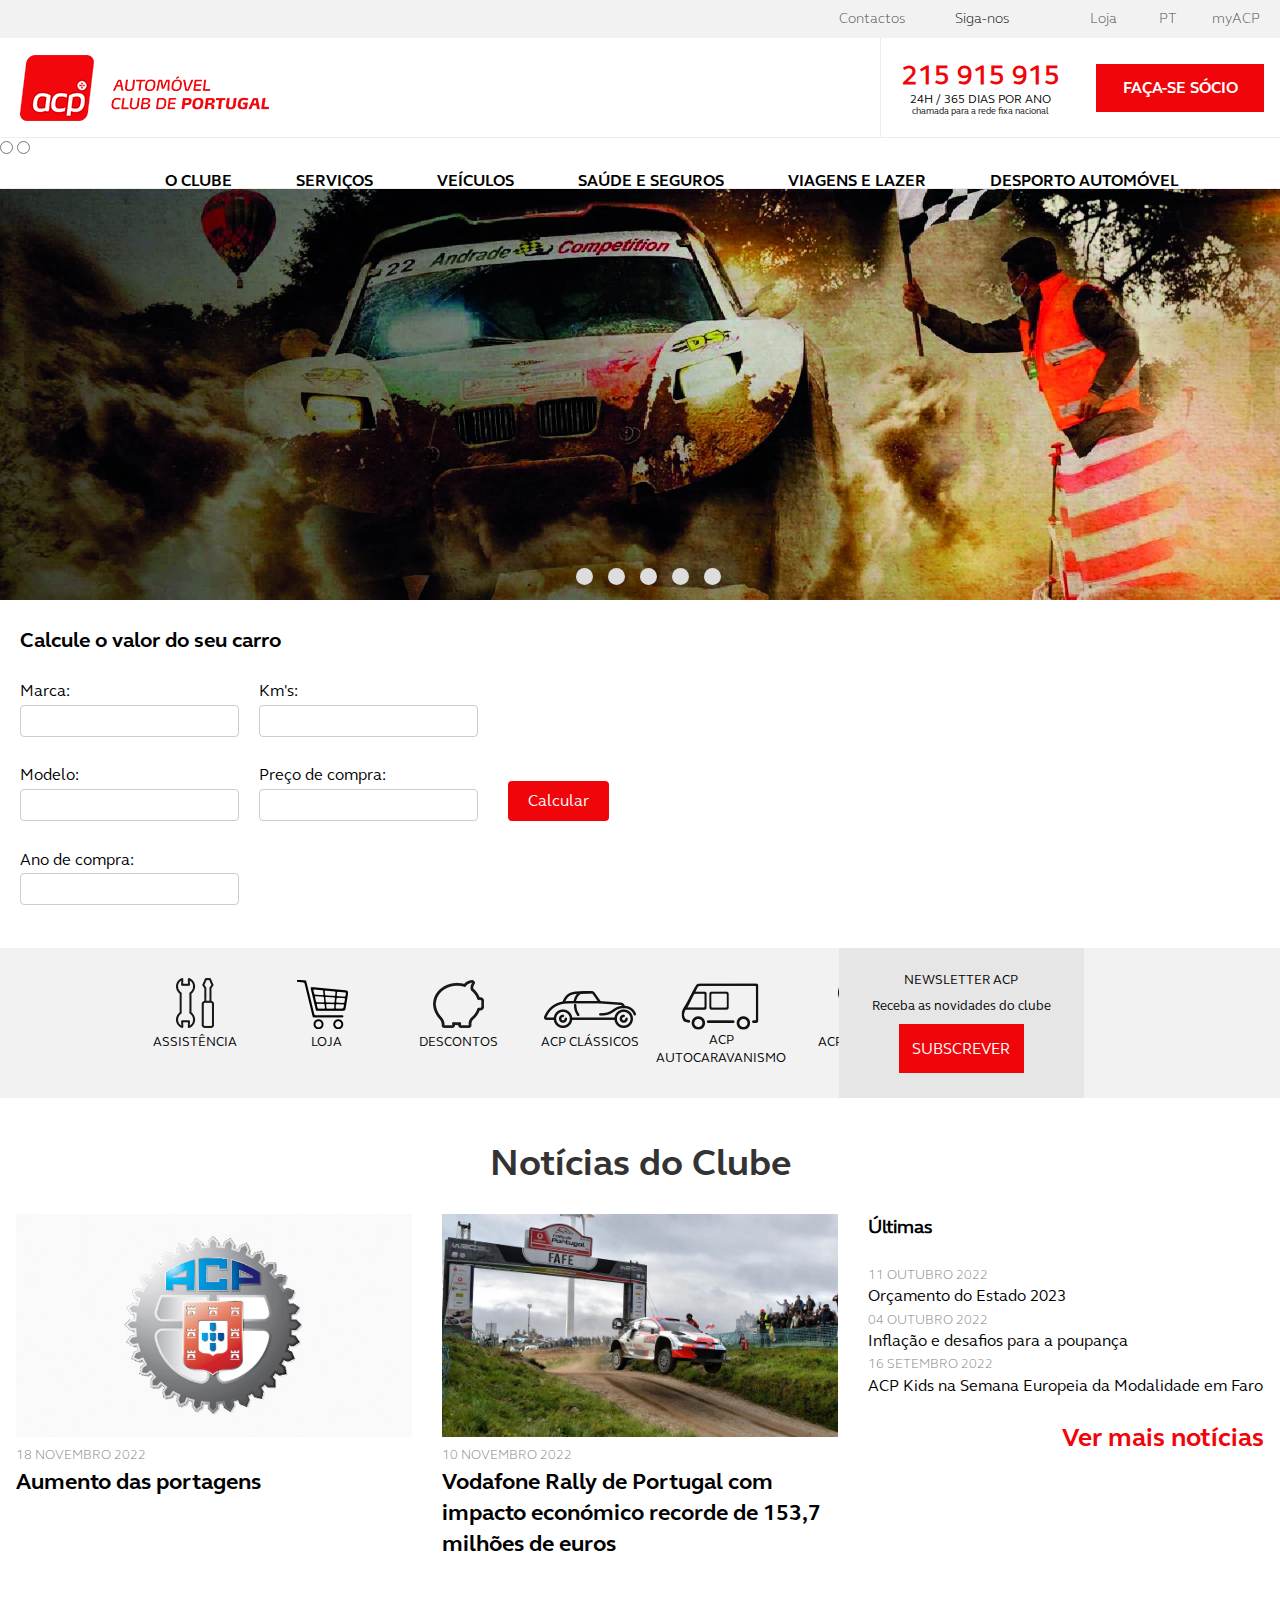
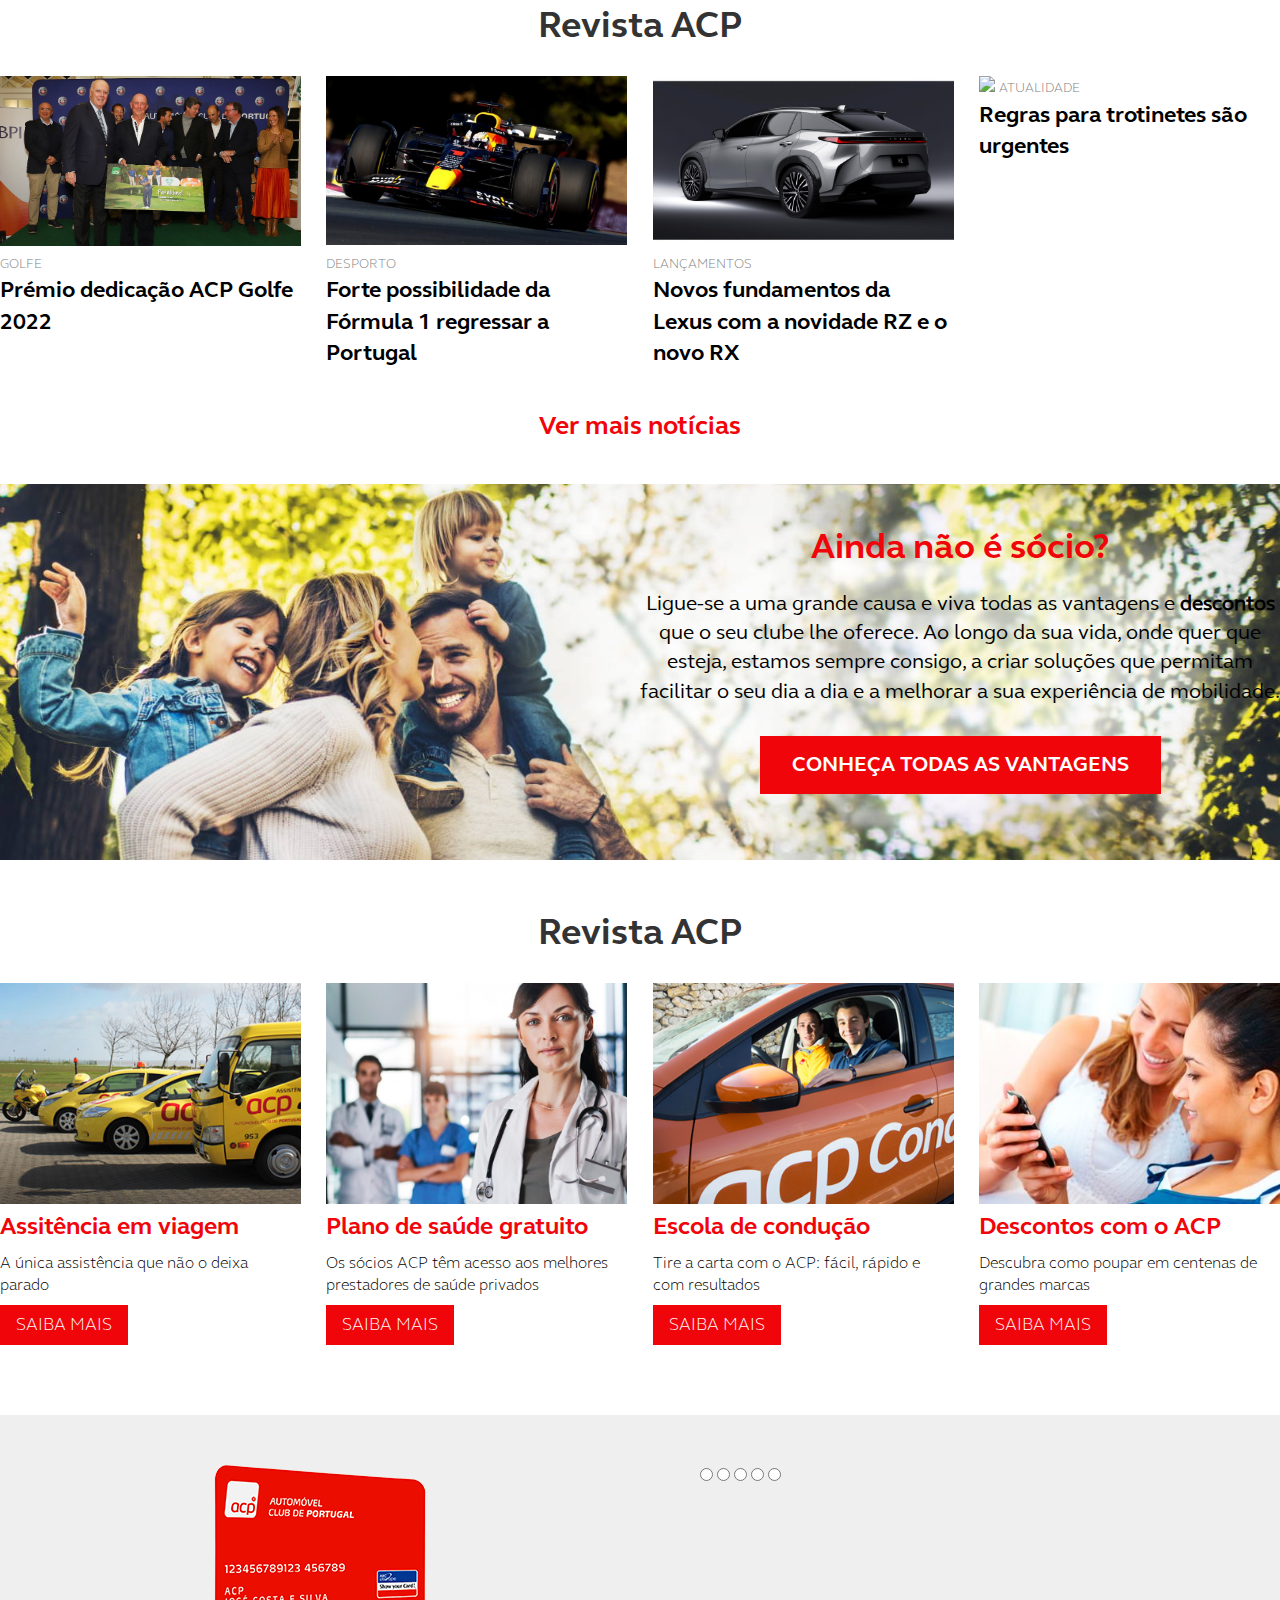
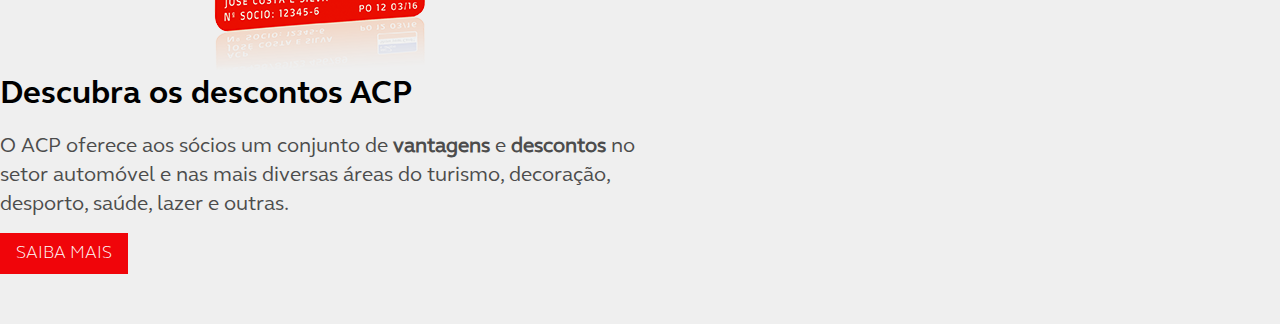
==== commit 8b8eaa44: "menu updates" ====
--- a/index.html
+++ b/index.html
@@ -88,14 +88,19 @@
         </div>
         <div class="container-menuDesktop">
             <nav>
-                <ul class="menu-desktop">
-                    <li>o clube</li>
-                    <li>serviços</li>
-                    <li>veículos</li>
-                    <li>saúde e seguros</li>
-                    <li>viagens e lazer</li>
-                    <li>desporto automóvel</li>
-                </ul>
+                <div class="menu-wrapper">
+                    <input type="radio" name="menu-slider" id="menu-btn">
+                    <input type="radio" name="menu-slider" id="menu-close-btn">
+                    <ul class="menu-desktop">
+                        <label for="menu-close-btn" class="btn menu-close-btn"><i class="fas fa-times"></i></label>
+                        <li>o clube</li>
+                        <li>serviços</li>
+                        <li>veículos</li>
+                        <li>saúde e seguros</li>
+                        <li>viagens e lazer</li>
+                        <li>desporto automóvel</li>
+                    </ul>
+                </div>
             </nav>
         </div>
     </div>
--- a/estilos.css
+++ b/estilos.css
@@ -34,6 +34,7 @@
   display: flex;
   flex-direction: column;
   flex-wrap: nowrap;
+  border-bottom: 1px solid #ededed;
 }
 .header-container .top-nav {
   display: none;
@@ -44,18 +45,25 @@
   grid-template-rows: 1fr;
   align-items: center;
   height: 60px;
-  padding-left: 30px;
+  padding-left: 20px;
   justify-content: center;
   margin: 20px 0;
 }
 .header-container .logo-container .burger-menu {
   background-color: #fff;
   display: block;
-  font-size: 1.8em;
+  font-size: 1.6em;
   color: black;
   border: 0;
   cursor: pointer;
   margin-left: 0;
+}
+.header-container .logo-container .logo {
+  display: block;
+}
+.header-container .logo-container .logo img {
+  width: 100%;
+  height: auto;
 }
 .header-container .logo-container .side-menu {
   position: fixed;
@@ -105,14 +113,8 @@
     /*container do logo, pesquisa, telefone e newsletter*/
   }
   .header-container .top-nav {
-    display: -ms-flexbox;
-    display: -webkit-flex;
     display: flex;
-    -webkit-flex-direction: row-reverse;
-    -ms-flex-direction: row-reverse;
     flex-direction: row-reverse;
-    -webkit-flex-wrap: nowrap;
-    -ms-flex-wrap: nowrap;
     flex-wrap: nowrap;
     background-color: #f2f2f2;
     line-height: 38px;
@@ -128,62 +130,32 @@
   }
   .header-container .top-nav .top-nav-item:nth-child(1) {
     color: #f0050a;
-    -webkit-order: 0;
-    -ms-flex-order: 0;
     order: 0;
-    -webkit-flex: 0 1 auto;
-    -ms-flex: 0 1 auto;
     flex: 0 1 auto;
-    -webkit-align-self: auto;
-    -ms-top-nav-item-align: auto;
     align-self: auto;
     margin-right: 20px;
     margin-left: 35px;
   }
   .header-container .top-nav .top-nav-item:nth-child(2) {
-    -webkit-order: 0;
-    -ms-flex-order: 0;
     order: 0;
-    -webkit-flex: 0 1 auto;
-    -ms-flex: 0 1 auto;
     flex: 0 1 auto;
-    -webkit-align-self: auto;
-    -ms-top-nav-item-align: auto;
     align-self: auto;
     margin-left: 30px;
   }
   .header-container .top-nav .top-nav-item:nth-child(3) {
-    -webkit-order: 0;
-    -ms-flex-order: 0;
     order: 0;
-    -webkit-flex: 0 1 auto;
-    -ms-flex: 0 1 auto;
     flex: 0 1 auto;
-    -webkit-align-self: auto;
-    -ms-top-nav-item-align: auto;
     align-self: auto;
     margin-left: 45px;
   }
   .header-container .top-nav .top-nav-item:nth-child(4) {
-    -webkit-order: 0;
-    -ms-flex-order: 0;
     order: 0;
-    -webkit-flex: 0 1 auto;
-    -ms-flex: 0 1 auto;
     flex: 0 1 auto;
-    -webkit-align-self: auto;
-    -ms-top-nav-item-align: auto;
     align-self: auto;
   }
   .header-container .top-nav .top-nav-item:nth-child(5) {
-    -webkit-order: 0;
-    -ms-flex-order: 0;
     order: 0;
-    -webkit-flex: 0 1 auto;
-    -ms-flex: 0 1 auto;
     flex: 0 1 auto;
-    -webkit-align-self: auto;
-    -ms-top-nav-item-align: auto;
     align-self: auto;
     margin-right: 50px;
   }
@@ -463,8 +435,8 @@
 }
 .noticias-container .dots-container .dots-noticias-btn {
   z-index: 10;
-  height: 17px;
-  width: 17px;
+  height: 10px;
+  width: 10px;
   background: #ddd;
   border-radius: 10px;
   transition: 1s;
@@ -574,14 +546,14 @@
     color: #f0050a;
     cursor: pointer;
   }
-  .noticias-container .noticias-row .noticia-container .noticia-link a .see-more-txt {
+  .noticias-container .noticias-row .noticia-container .see-more-txt {
     float: right;
     font-family: elliot-bold;
     font-size: 1.6em;
     color: #f0050a;
     text-decoration: none;
   }
-  .noticias-container .noticias-row .noticia-container .noticia-link a .fa-angle-right {
+  .noticias-container .noticias-row .noticia-container .see-more-txt .fa-angle-right {
     font-size: 0.9em;
     font-weight: 900;
     vertical-align: bottom;
@@ -591,7 +563,7 @@
     transition-delay: 0s;
     transition-property: all;
   }
-  .noticias-container .noticias-row .noticia-container .noticia-link a .fa-angle-right:hover {
+  .noticias-container .noticias-row .noticia-container .see-more-txt .fa-angle-right:hover {
     -webkit-transform: translateX(4px);
     -moz-transform: translateX(4px);
     -ms-transform: translateX(4px);
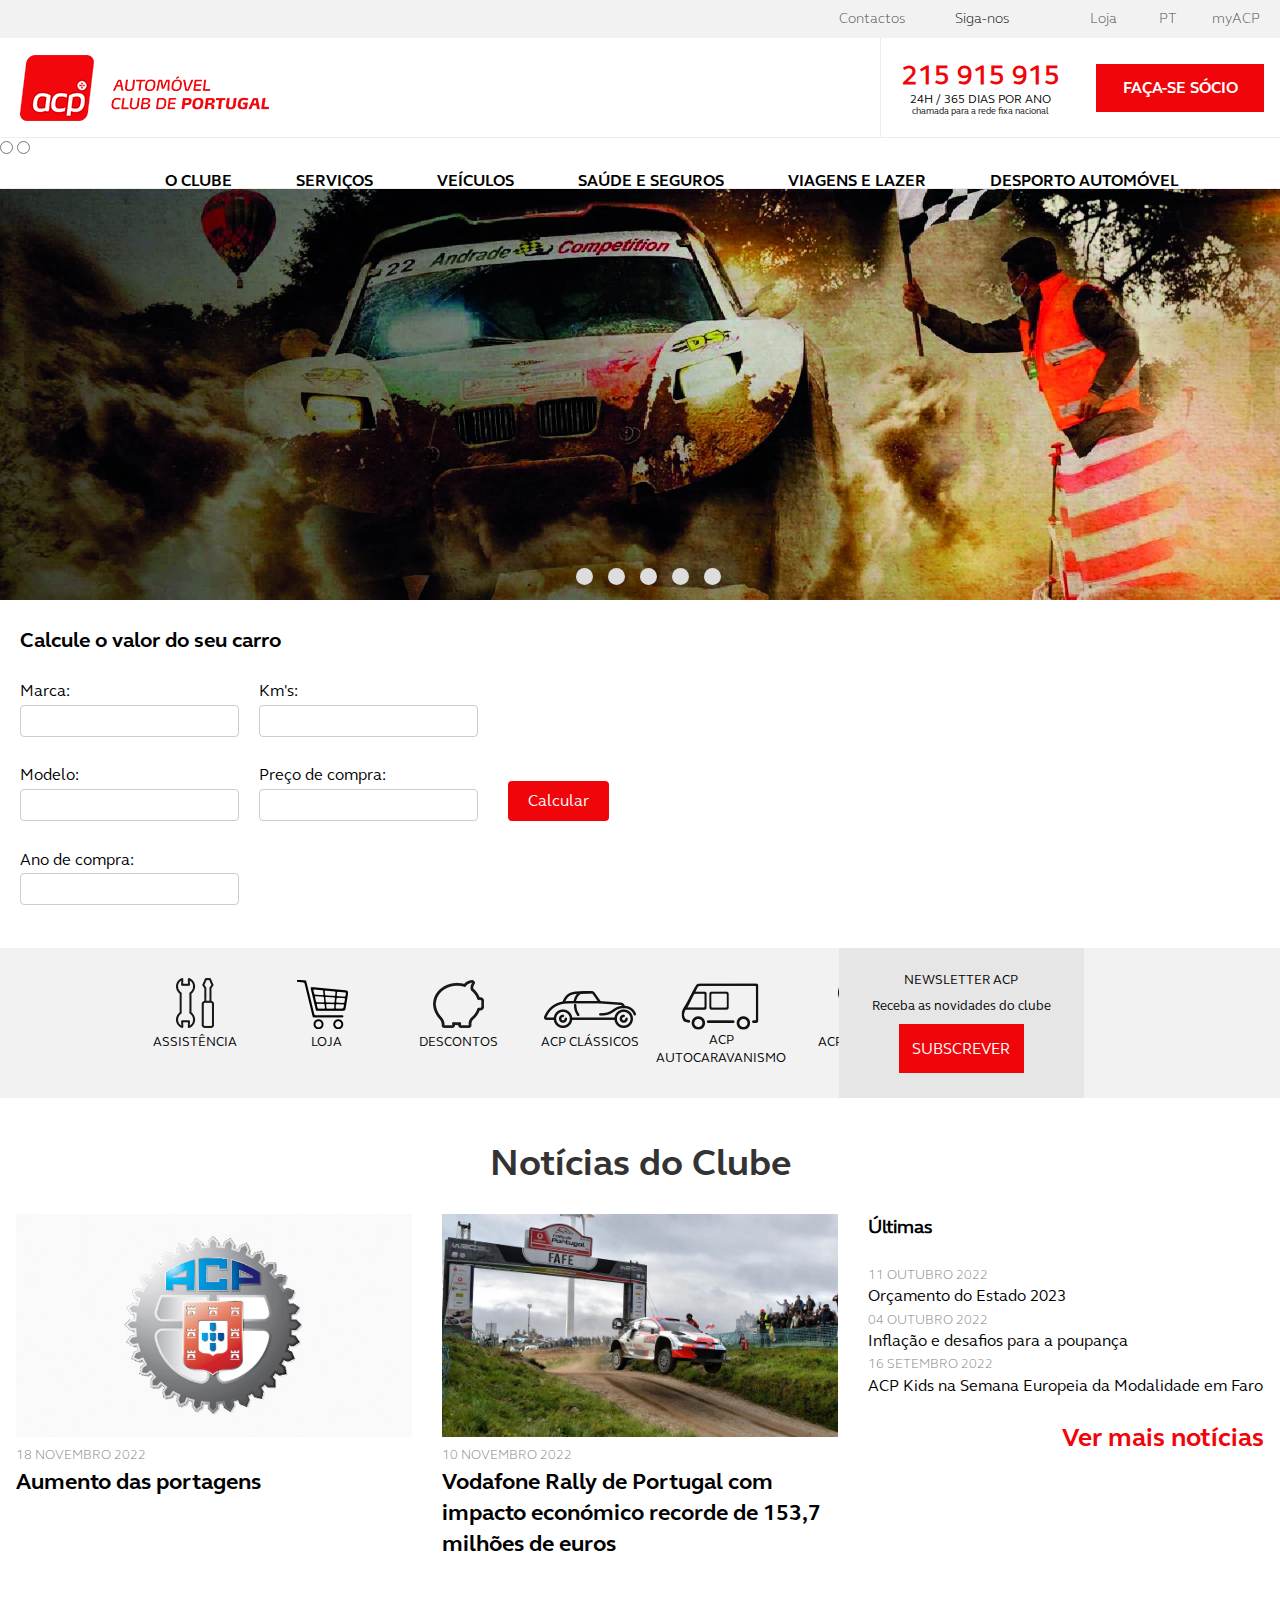
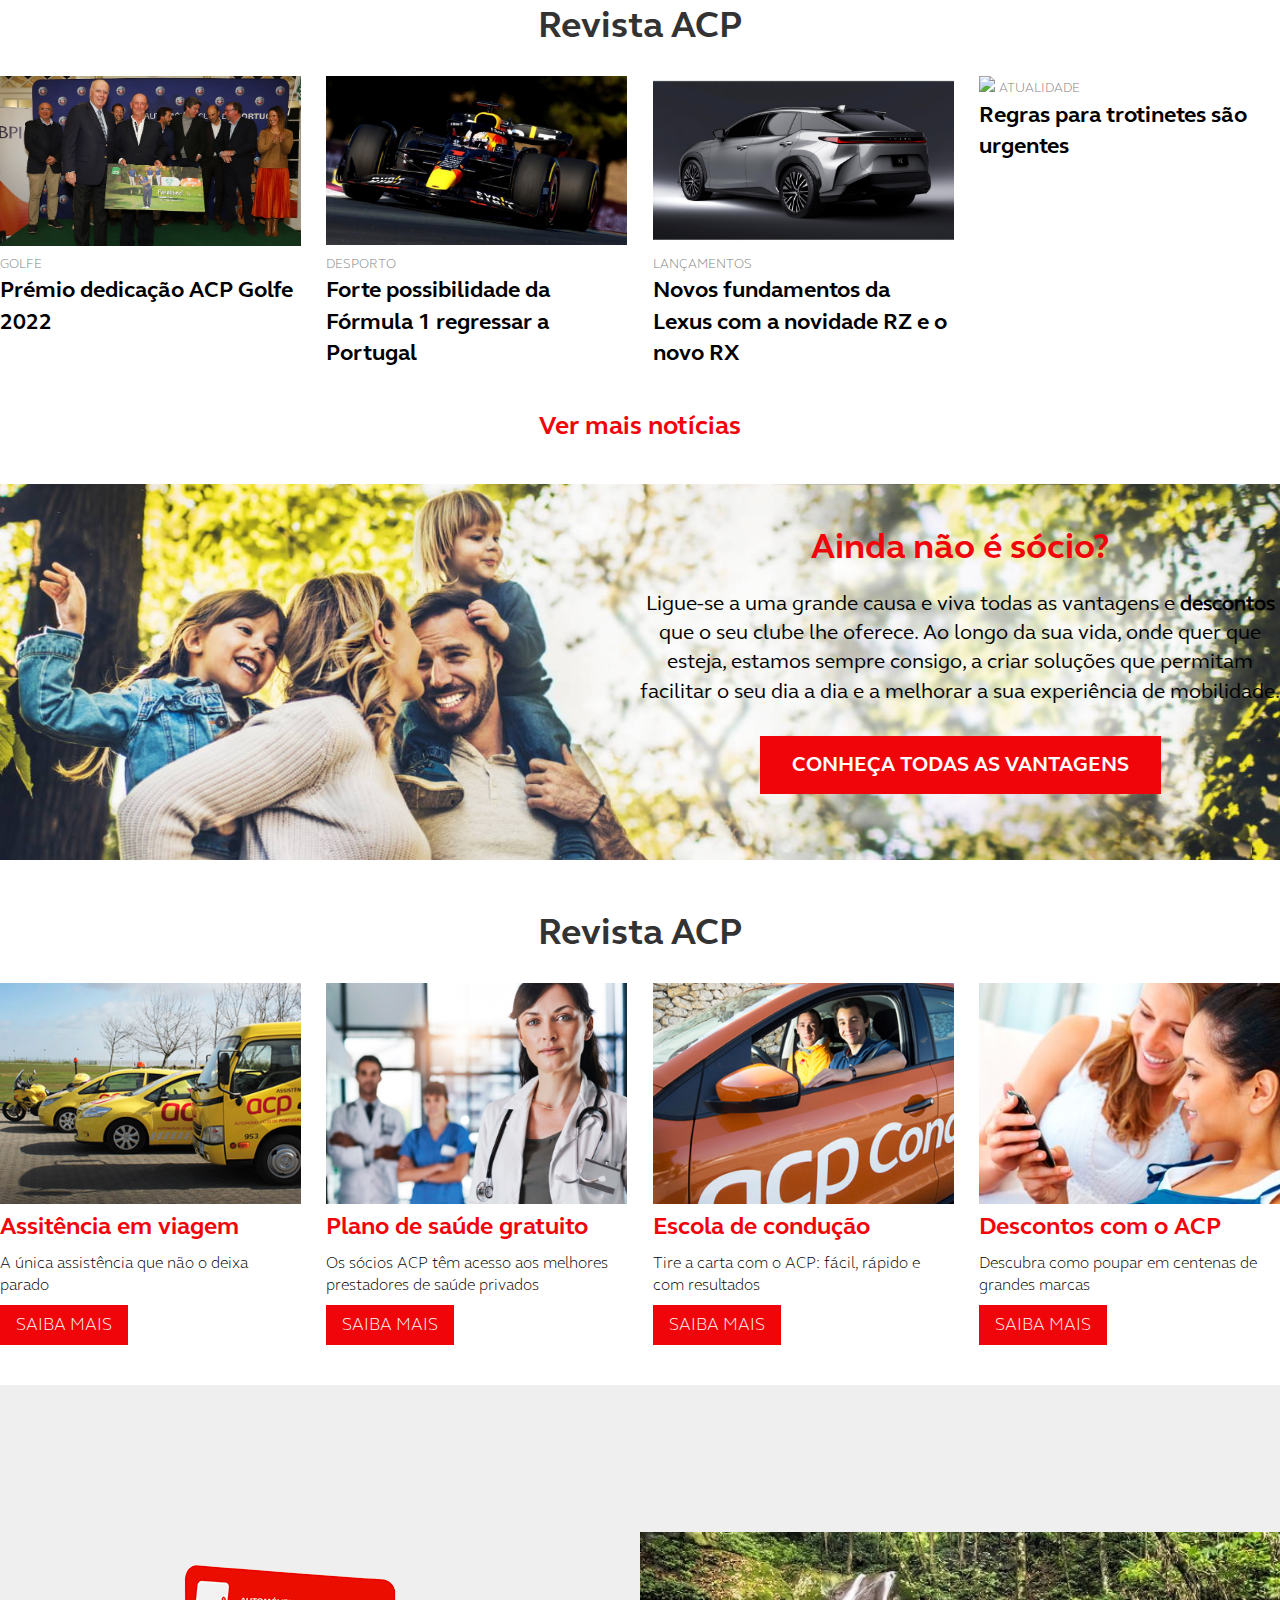
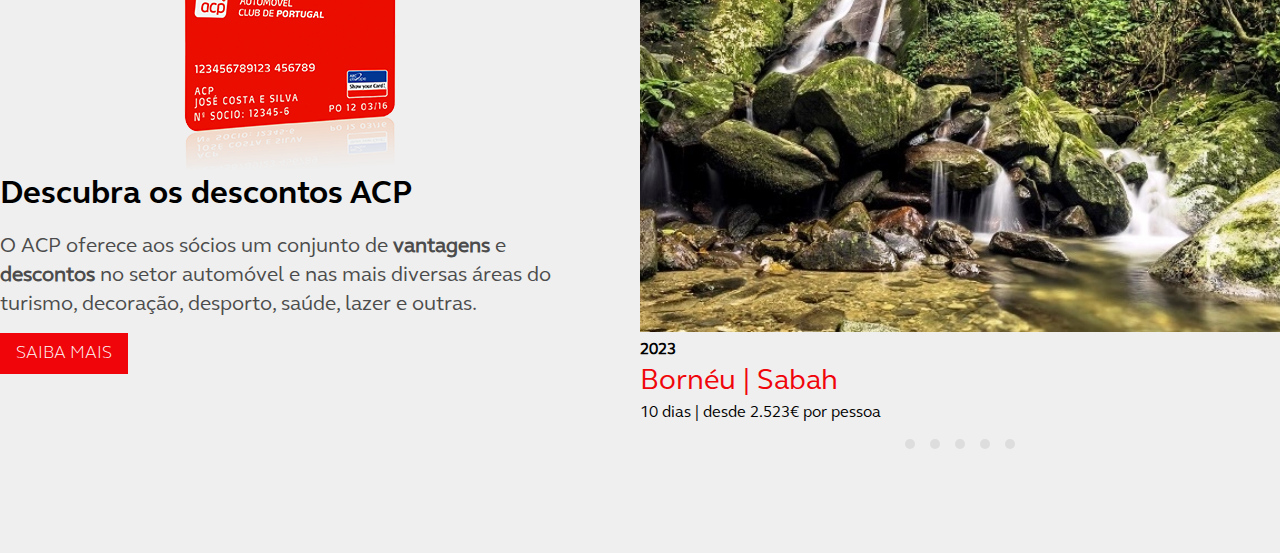
==== commit 132c903d: "corrections in the viagens section" ====
--- a/index.html
+++ b/index.html
@@ -416,15 +416,61 @@
             </div>
             <div class="home-higlights-viagens">
                 <div class="home-higlights-viagens-image-selector">
-                    <input id="dot1" type = "radio" name="radio-btn" class="dot"></input>
-                    <input id="dot2" type = "radio" name="radio-btn" class="dot"></input>
-                    <input id="dot3" type = "radio" name="radio-btn" class="dot"></input>
-                    <input id="dot4" type = "radio" name="radio-btn" class="dot"></input>
-                    <input id="dot5" type = "radio" name="radio-btn" class="dot"></input>
+                    <input class="radio-input" id="dot1-viagens" type = "radio" name="radio-btn" class="dot"></input>
+                    <input class="radio-input" id="dot2-viagens" type = "radio" name="radio-btn" class="dot"></input>
+                    <input class="radio-input" id="dot3-viagens" type = "radio" name="radio-btn" class="dot"></input>
+                    <input class="radio-input" id="dot4-viagens" type = "radio" name="radio-btn" class="dot"></input>
+                    <input class="radio-input" id="dot5-viagens" type = "radio" name="radio-btn" class="dot"></input>
+                </div>
+                <div class="viagens-slides-container">
+                  <div class="viagens-slide viagem-first">
+                      <img src="/img/viagens1.webp" alt="comunicados acp">
+                      <strong>2023</strong>
+                      <br>
+                      <span class="viagem-link">Bornéu | Sabah</span>
+                      <br>
+                      <span class="viagem-description">10 dias | desde 2.523€ por pessoa</span>
                   </div>
-                <div id="slider">
-
-                </div>
+                  <div class="viagens-slide">
+                      <img src="/img/viagens2.webp" alt="comunicados acp">
+                      <strong>2023</strong>
+                      <br>
+                      <span class="viagem-link">Cruzeiro joias ibéricas | Holland America</span>
+                      <br>
+                      <span class="viagem-description">9 dias | desde 1.350€ por pessoa</span>
+                  </div>
+                  <div class="viagens-slide">
+                      <img src="/img/viagens3.webp" alt="comunicados acp">
+                      <strong>2023</strong>
+                      <br>
+                      <span class="viagem-link">E.U.A. | Oeste americano</span>
+                      <br>
+                      <span class="viagem-description">11 dias | desde 2.899€ por pessoa</span>
+                  </div>
+                  <div class="viagens-slide">
+                      <img src="/img/viagens4.webp" alt="comunicados acp">
+                      <strong>2023</strong>
+                      <br>
+                      <span class="viagem-link">Lendas da Irlanda, Gales e Inglaterra</span>
+                      <br>
+                      <span class="viagem-description">13 dias | desde 2.778€ por pessoa</span>
+                  </div>
+                  <div class="viagens-slide">
+                      <img src="/img/viagens5.webp" alt="comunicados acp">
+                      <strong>2023</strong>
+                      <br>
+                      <span class="viagem-link">Malásia</span>
+                      <br>
+                      <span class="viagem-description">11 dias | desde 1.743€ por pessoa</span>
+                  </div>                
+                </div>  
+                <div class="dots-container">
+                    <label for="dot1-viagens" id="dot1-viagens-label" class="dots-viagens-btn"></label>
+                    <label for="dot2-viagens" id="dot2-viagens-label" class="dots-viagens-btn"></label>
+                    <label for="dot3-viagens" id="dot3-viagens-label" class="dots-viagens-btn"></label>
+                    <label for="dot4-viagens" id="dot4-viagens-label" class="dots-viagens-btn"> </label>
+                    <label for="dot5-viagens" id="dot5-viagens-label" class="dots-viagens-btn"></label>
+                </div>              
             </div>
         </div>
     </section>
--- a/estilos.css
+++ b/estilos.css
@@ -321,46 +321,48 @@
 .noticias-container {
   margin-right: auto;
   margin-left: auto;
-  max-width: 1280px;
+  width: 360px;
+}
+@media screen and (min-width: 768px) {
+  .noticias-container {
+    width: 100%;
+    max-width: 1280px;
+  }
 }
 .noticias-container .noticias-row {
   display: none;
 }
 .noticias-container .noticias-mobile {
-  width: auto;
-  max-width: 660px;
-  max-height: 380px;
+  width: 360px;
   overflow: hidden;
   margin: 15px auto;
   position: relative;
   display: flex;
+  flex-direction: column;
+}
+@media screen and (min-width: 768px) {
+  .noticias-container .noticias-mobile {
+    width: auto;
+    max-width: 660px;
+    max-height: 380px;
+  }
 }
 .noticias-container .noticias-mobile .radio-input {
   display: none;
 }
 .noticias-container .noticias-mobile .noticias-slides-container {
-  width: 80%;
+  width: 360px;
+  display: flex;
   margin: 0 auto;
   overflow: hidden;
-  max-height: 360px;
+  height: auto;
   margin-bottom: 15px;
 }
-@media screen and (max-width: 600px) {
-  .noticias-container .noticias-mobile .noticias-slides-container {
-    max-height: 330px;
-  }
-}
-@media screen and (max-width: 560px) {
-  .noticias-container .noticias-mobile .noticias-slides-container {
-    max-height: 300px;
-  }
-}
 .noticias-container .noticias-mobile .noticias-slides-container .noticia-slide {
-  width: 100%;
-  height: 100%;
+  width: 360px;
 }
 .noticias-container .noticias-mobile .noticias-slides-container .noticia-slide img {
-  width: 100%;
+  width: 360px;
   height: auto;
 }
 .noticias-container .noticias-mobile .noticias-slides-container .noticia-slide span {
@@ -428,10 +430,9 @@
   flex-wrap: nowrap;
   z-index: 10;
   gap: 15px;
-  width: fit-content;
-  position: absolute;
-  bottom: 0%;
-  left: 50%;
+  width: 100%;
+  justify-content: center;
+  align-items: center;
 }
 .noticias-container .dots-container .dots-noticias-btn {
   z-index: 10;
@@ -477,36 +478,18 @@
     align-items: flex-start;
   }
   .noticias-container .noticias-row:nth-child(1) {
-    -webkit-order: 1;
-    -ms-flex-order: 1;
     order: 1;
-    -webkit-flex: 0 1 auto;
-    -ms-flex: 0 1 auto;
     flex: 0 1 auto;
-    -webkit-align-self: auto;
-    -ms-flex-item-align: auto;
     align-self: auto;
   }
   .noticias-container .noticias-row:nth-child(2) {
-    -webkit-order: 2;
-    -ms-flex-order: 2;
     order: 2;
-    -webkit-flex: 0 1 auto;
-    -ms-flex: 0 1 auto;
     flex: 0 1 auto;
-    -webkit-align-self: auto;
-    -ms-flex-item-align: auto;
     align-self: auto;
   }
   .noticias-container .noticias-row:nth-child(3) {
-    -webkit-order: 3;
-    -ms-flex-order: 3;
     order: 3;
-    -webkit-flex: 0 1 auto;
-    -ms-flex: 0 1 auto;
     flex: 0 1 auto;
-    -webkit-align-self: auto;
-    -ms-flex-item-align: auto;
     align-self: auto;
   }
   .noticias-container .noticias-row .noticia-container {
@@ -1266,8 +1249,8 @@
 
 #home-highlights {
   background: #efefef;
+  height: fit-content;
   padding: 50px 0;
-  margin: 70px 0 0;
 }
 #home-highlights .home-higlights-container {
   max-width: 1280px;
@@ -1280,7 +1263,25 @@
   -webkit-flex-wrap: nowrap;
   -ms-flex-wrap: nowrap;
   flex-wrap: nowrap;
-  margin: 0 auto;
+  margin: 5% auto;
+  display: flex;
+  flex-direction: column;
+  justify-content: center;
+  align-items: center;
+}
+@media screen and (min-width: 768px) {
+  #home-highlights .home-higlights-container {
+    display: -ms-flexbox;
+    display: -webkit-flex;
+    display: flex;
+    -webkit-flex-direction: row;
+    -ms-flex-direction: row;
+    flex-direction: row;
+    -webkit-flex-wrap: nowrap;
+    -ms-flex-wrap: nowrap;
+    flex-wrap: nowrap;
+    height: 540px;
+  }
 }
 #home-highlights .home-higlights-container .home-higlights-cartao {
   display: flex;
@@ -1323,7 +1324,99 @@
   text-decoration: none;
 }
 #home-highlights .home-higlights-container .home-higlights-viagens {
-  padding: 0 0px 0 60px;
+  height: auto;
+  margin: 0 auto;
+  position: relative;
+  display: flex;
+  flex-direction: column;
+  justify-content: center;
+}
+@media screen and (min-width: 768px) {
+  #home-highlights .home-higlights-container .home-higlights-viagens {
+    padding: 0 0px 0 60px;
+    height: 560px;
+  }
+}
+#home-highlights .home-higlights-container .home-higlights-viagens #dot1-viagens:checked ~ .viagens-slides-container .viagem-first {
+  margin-left: 0;
+}
+#home-highlights .home-higlights-container .home-higlights-viagens #dot2-viagens:checked ~ .viagens-slides-container .viagem-first {
+  margin-left: -100%;
+}
+#home-highlights .home-higlights-container .home-higlights-viagens #dot3-viagens:checked ~ .viagens-slides-container .viagem-first {
+  margin-left: -200%;
+}
+#home-highlights .home-higlights-container .home-higlights-viagens #dot4-viagens:checked ~ .viagens-slides-container .viagem-first {
+  margin-left: -300%;
+}
+#home-highlights .home-higlights-container .home-higlights-viagens #dot5-viagens:checked ~ .viagens-slides-container .viagem-first {
+  margin-left: -400%;
+}
+#home-highlights .home-higlights-container .home-higlights-viagens input {
+  visibility: hidden;
+}
+#home-highlights .home-higlights-container .viagens-slides-container {
+  margin: 20px auto 0 auto;
+  display: flex;
+  width: 350px;
+  height: auto;
+  overflow: hidden;
+}
+@media screen and (min-width: 768px) {
+  #home-highlights .home-higlights-container .viagens-slides-container {
+    width: 640px;
+    height: 100%;
+  }
+}
+#home-highlights .home-higlights-container .viagens-slides-container .viagens-slide {
+  width: 350px;
+  height: 100%;
+}
+@media screen and (min-width: 768px) {
+  #home-highlights .home-higlights-container .viagens-slides-container .viagens-slide {
+    width: 640px;
+  }
+}
+#home-highlights .home-higlights-container .viagens-slides-container .viagens-slide img {
+  width: 350px;
+  height: auto;
+  object-fit: cover;
+}
+@media screen and (min-width: 768px) {
+  #home-highlights .home-higlights-container .viagens-slides-container .viagens-slide img {
+    width: 640px;
+    height: 400px;
+  }
+}
+#home-highlights .home-higlights-container .viagens-slides-container .viagens-slide .viagem-link {
+  color: #f0050a;
+  font-size: 1.8em;
+}
+#home-highlights .home-higlights-container .dots-container {
+  display: -ms-flexbox;
+  display: -webkit-flex;
+  display: flex;
+  -webkit-flex-direction: row;
+  -ms-flex-direction: row;
+  flex-direction: row;
+  -webkit-flex-wrap: nowrap;
+  -ms-flex-wrap: nowrap;
+  flex-wrap: nowrap;
+  z-index: 10;
+  gap: 15px;
+  width: 100%;
+  justify-content: center;
+  align-items: center;
+}
+#home-highlights .home-higlights-container .dots-container .dots-viagens-btn {
+  z-index: 10;
+  height: 10px;
+  width: 10px;
+  background: #ddd;
+  border-radius: 10px;
+  transition: 1s;
+  display: inline-block;
+  cursor: pointer;
 }
 
 /*# sourceMappingURL=estilos.css.map */
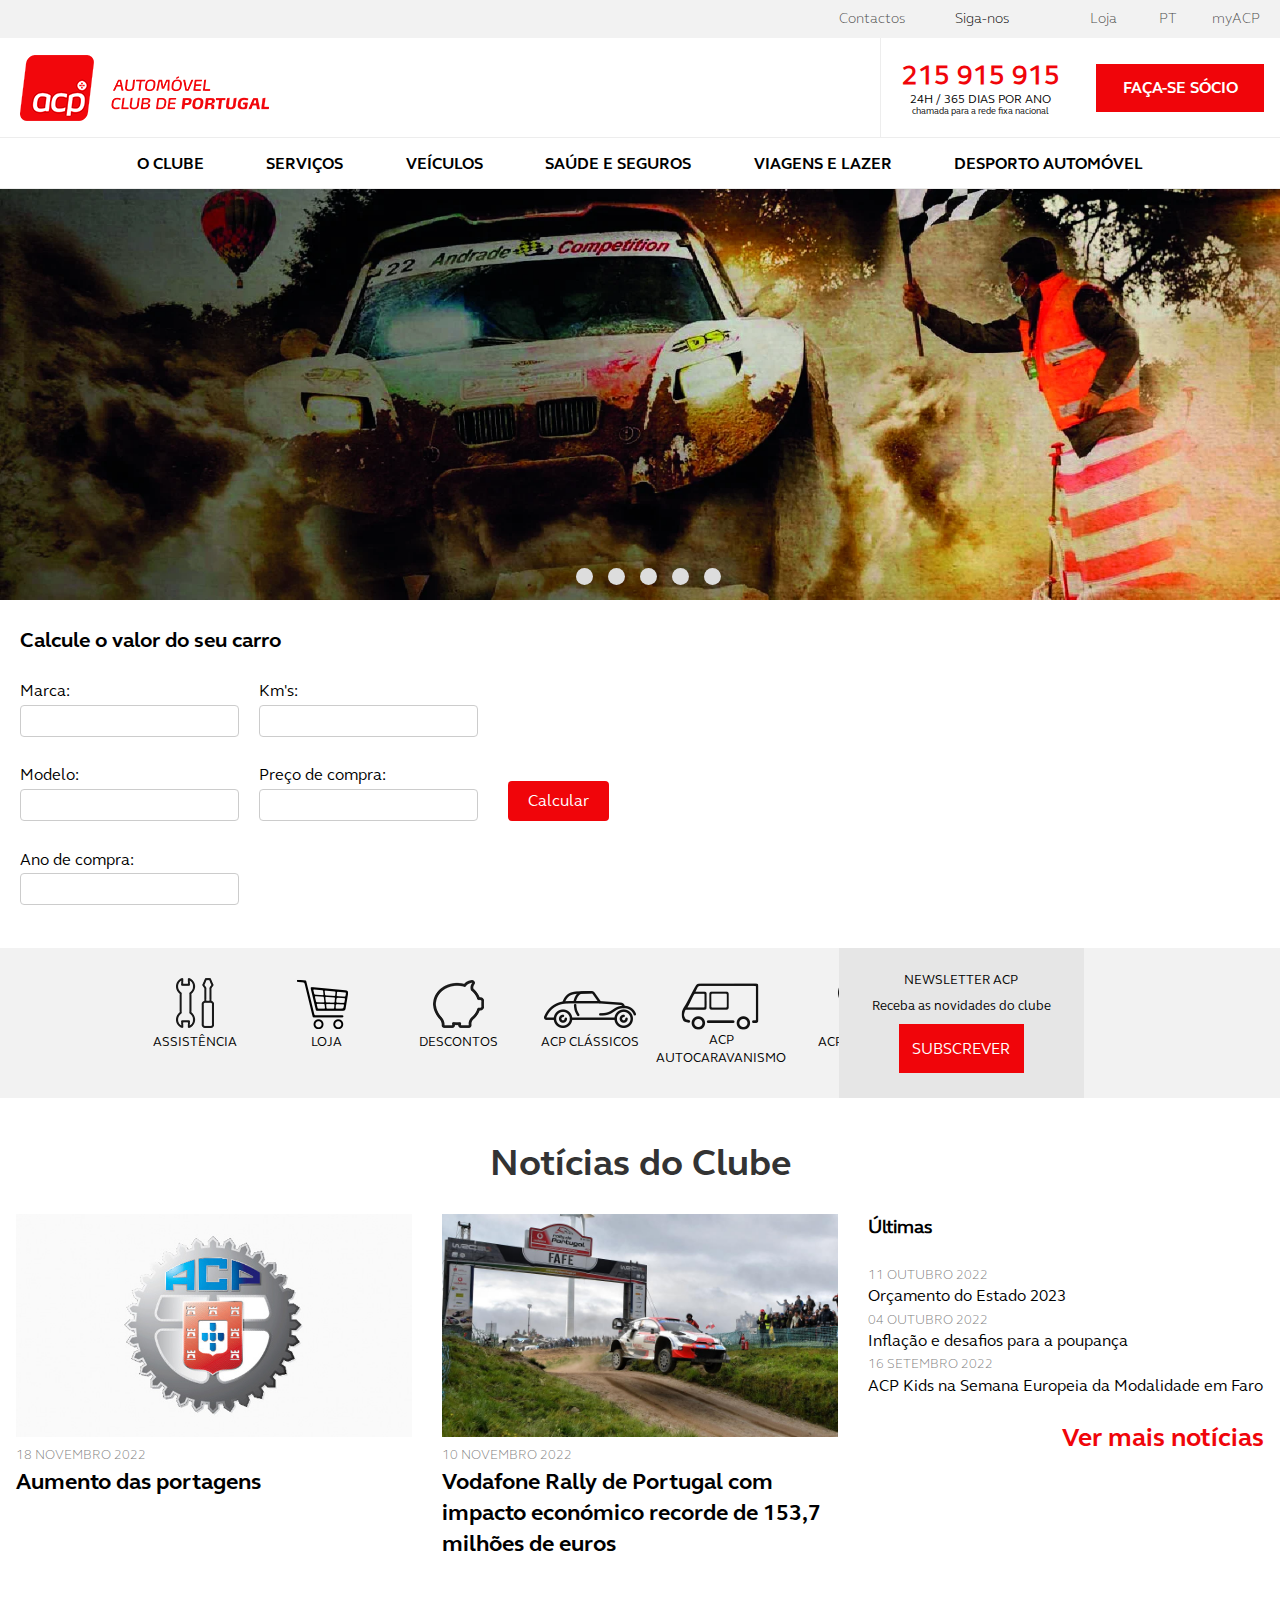
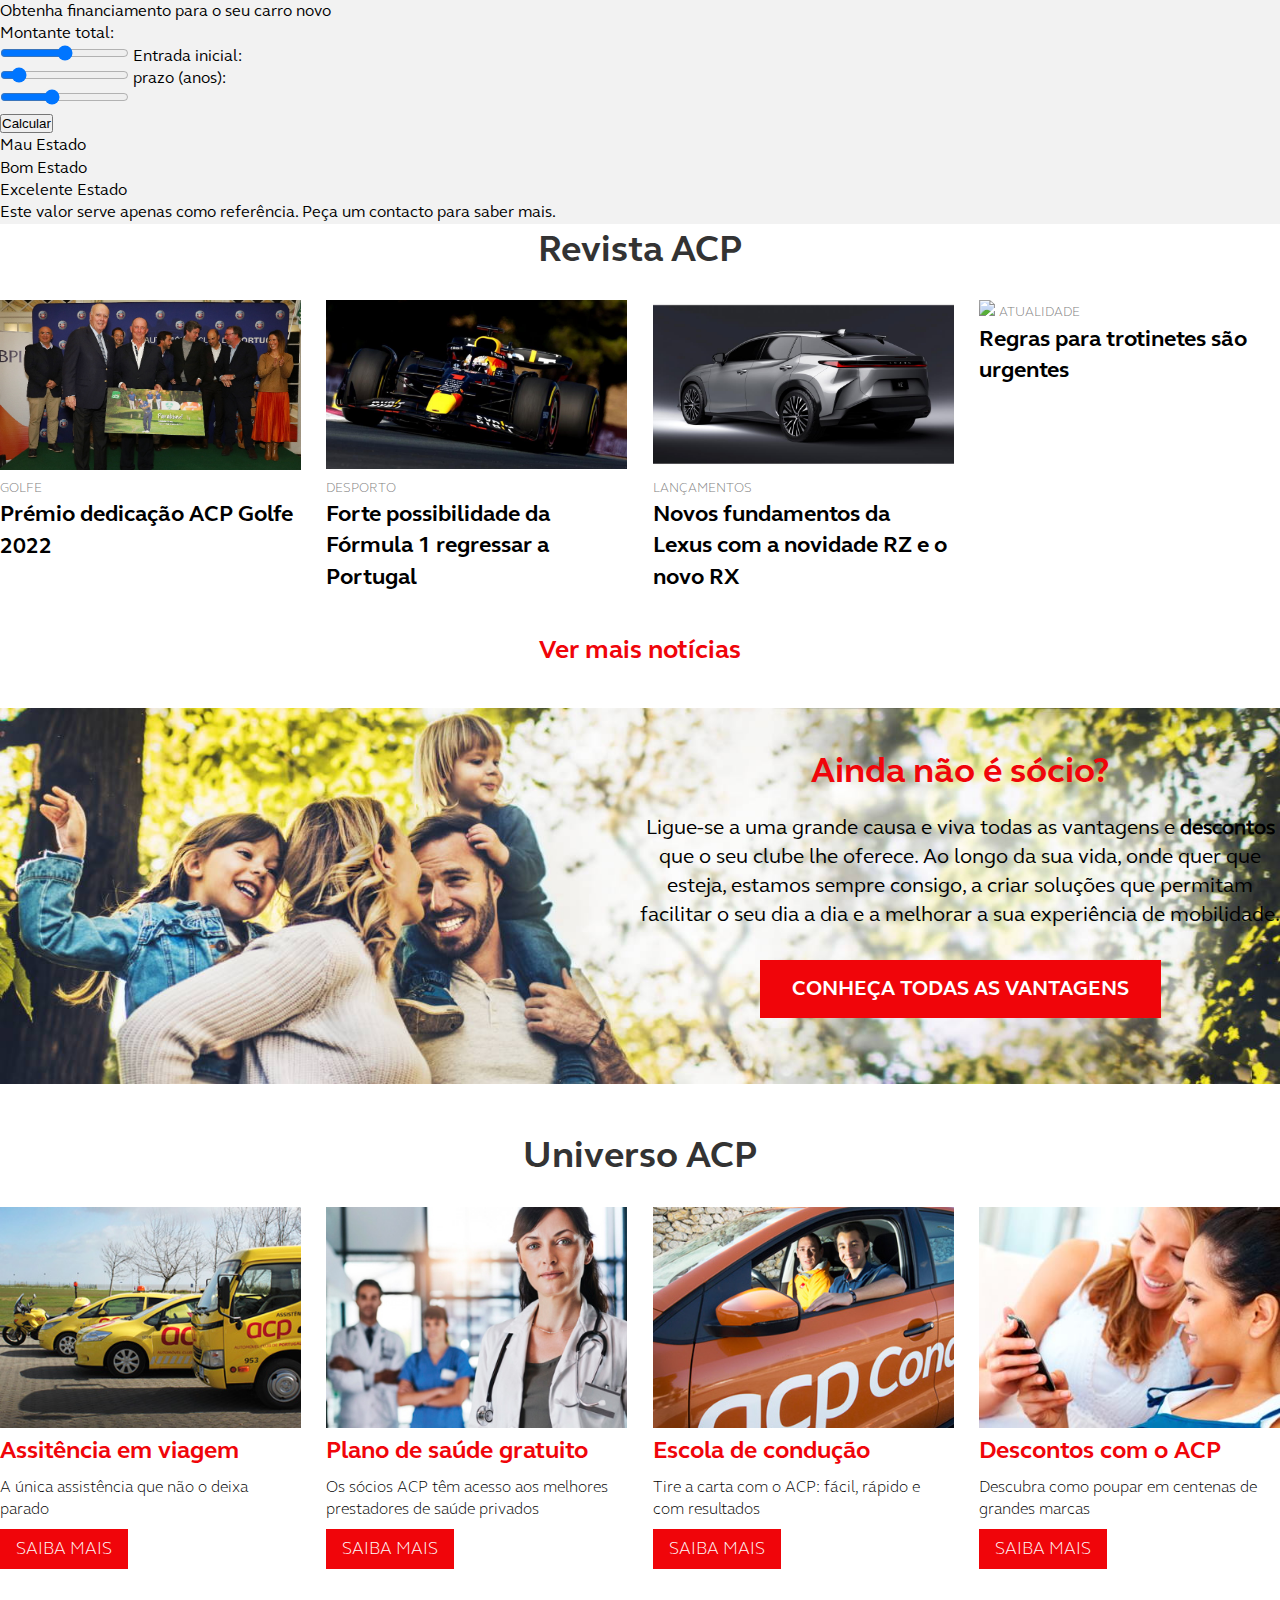
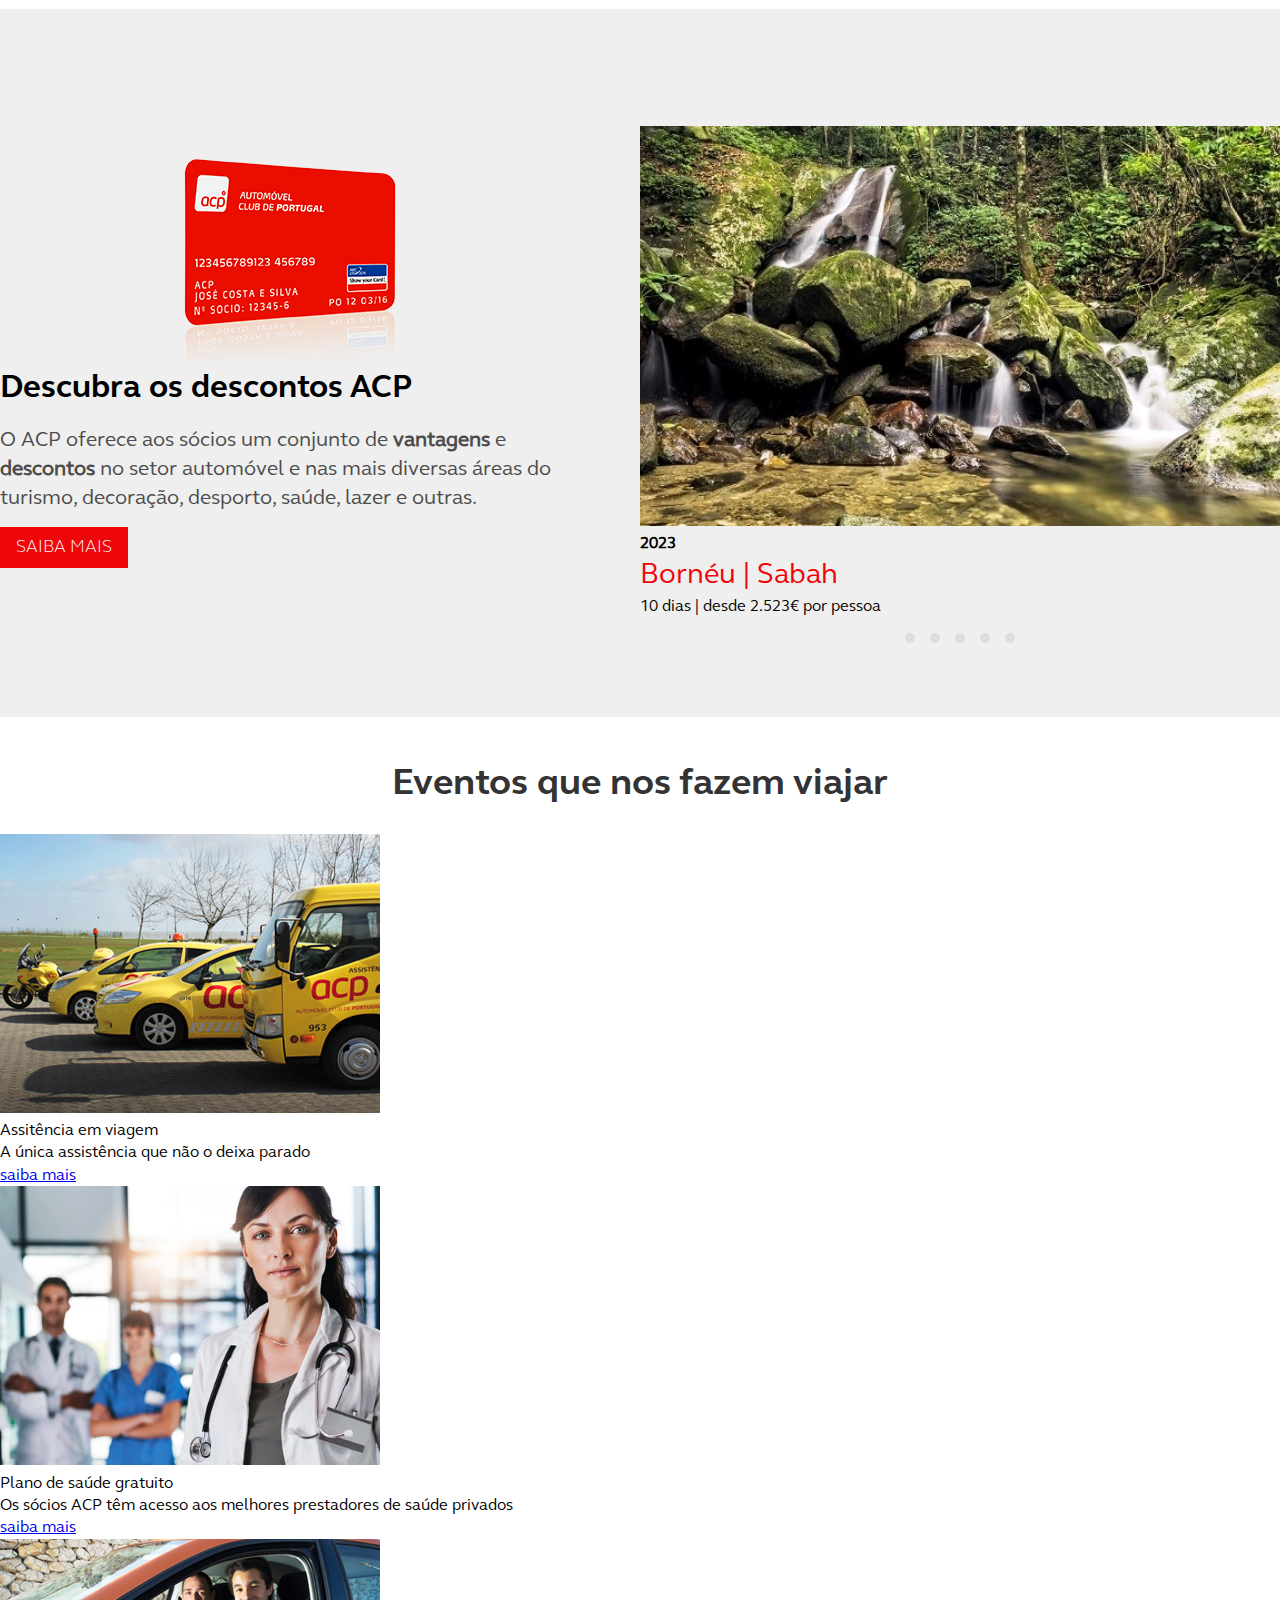
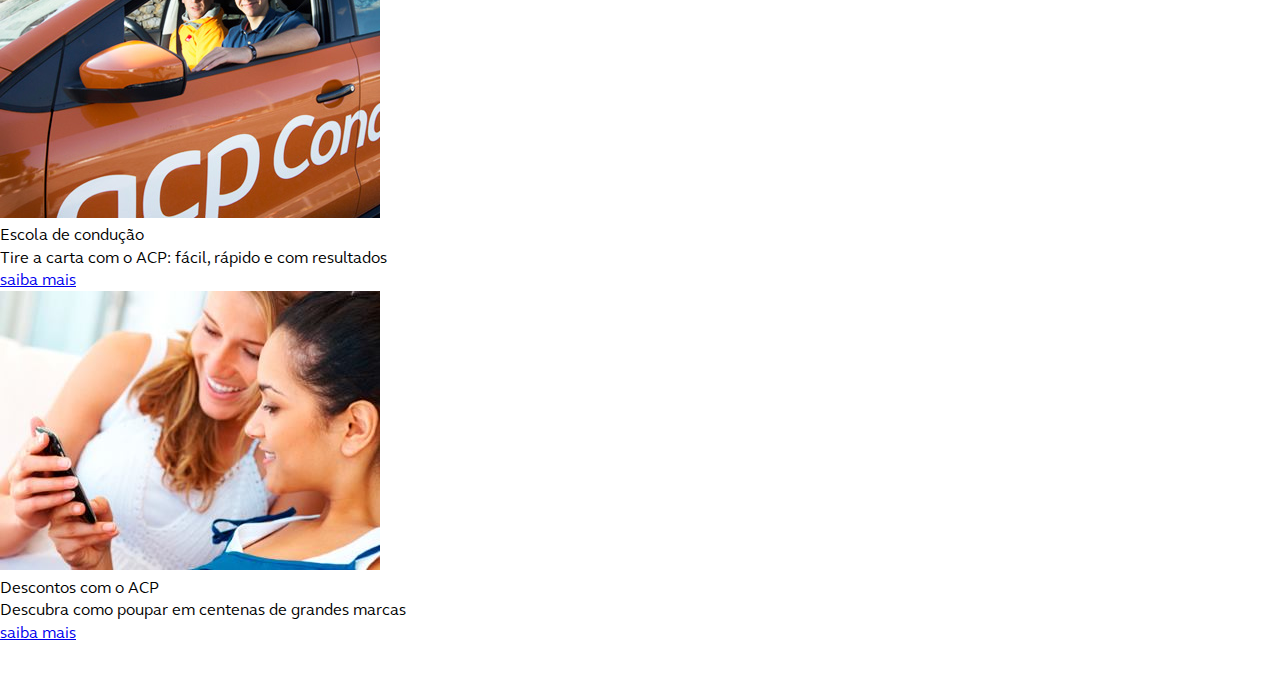
==== commit 9df88567: "new features for the vender carro form and new financiamento form" ====
--- a/index.html
+++ b/index.html
@@ -45,17 +45,6 @@
             <button id="burger-btn" class="burger-menu">
                 <i class="fa fa-bars"></i>
             </button>
-
-           <!-- <nav id="side-menu" class="side-menu">
-                <ul>
-                    <li><a href="#">o clube</a></li>
-                    <li><a href="#">serviços</a></li>
-                    <li><a href="#">veículos</a></li>
-                    <li><a href="#">saúde e seguros</a></li>
-                    <li><a href="#">viagens e lazer</a></li>
-                    <li><a href="#">desporto automóvel</a></li>
-                </ul>
-            </nav> -->
             <div class="logo">
                 <a href="#" target="_self"><img src="/img/logo_acp.png" alt="logo-acp"></a>
             </div>
@@ -89,10 +78,7 @@
         <div class="container-menuDesktop">
             <nav>
                 <div class="menu-wrapper">
-                    <input type="radio" name="menu-slider" id="menu-btn">
-                    <input type="radio" name="menu-slider" id="menu-close-btn">
                     <ul class="menu-desktop">
-                        <label for="menu-close-btn" class="btn menu-close-btn"><i class="fas fa-times"></i></label>
                         <li>o clube</li>
                         <li>serviços</li>
                         <li>veículos</li>
@@ -148,8 +134,18 @@
                 </form>
                 <div id="form-result" class="form-result">
                     <span id="titulo-valor-carro" class="titulo-valor-carro"></span>
-                    <p id="valor-carro" class="valor-carro"></p>
-                    <a class="call-btn" href="+351912380473">Contactem-me</a>
+                    <div class="mau-estado">
+                        <span>Mau Estado</span>
+                        <p id="valor-carro-mau" class="valor-carro"></p>
+                    </div>
+                    <div class="bom-estado">
+                        <span>Bom Estado</span>
+                        <p id="valor-carro-bom" class="valor-carro"></p>
+                    </div>
+                    <div class="excelente-estado">
+                        <span>Excelente Estado</span>
+                        <p id="valor-carro-excelente" class="valor-carro"></p>
+                    </div>
                     <p class="aviso-valor">Este valor serve apenas como referência. Peça um contacto para saber mais.</p>
                 </div>
             </div>
@@ -189,9 +185,19 @@
             </form>
             <div id="form-result-mob" class="form-result-mob">
                 <span id="titulo-valor-carro" class="titulo-valor-carro"></span>
-                <p id="valor-carro" class="valor-carro"></p>
-                <a class="call-btn" href="+351912380473">Contactem-me</a>
-                <p class="aviso-valor">Este valor serve apenas como referência. Peça um contacto para saber mais.</p>
+                    <div class="mau-estado">
+                        <span>Mau Estado</span>
+                        <p id="valor-carro-mau-mb" class="valor-carro"></p>
+                    </div>
+                    <div class="bom-estado">
+                        <span>Bom Estado</span>
+                        <p id="valor-carro-bom-mb" class="valor-carro"></p>
+                    </div>
+                    <div class="excelente-estado">
+                        <span>Excelente Estado</span>
+                        <p id="valor-carro-excelente-mb" class="valor-carro"></p>
+                    </div>
+                    <p class="aviso-valor">Este valor serve apenas como referência. Peça um contacto para saber mais.</p>
             </div>
         </div>
     </div>
@@ -275,6 +281,40 @@
                 </div>
             </div>
     </section>
+
+    <section id="financiamento-section">
+        <div id="financiamento-form-container" class="financiamento-form-container">
+            <form id="financiamento-form" onsubmit="return financiamento(event)"> 
+                <span>Obtenha financiamento para o seu carro novo</span>
+                <div class="form-column">
+                    <label class="form-label" for="montanteTotal">Montante total:</label><br>
+                    <input type="range" name="montanteTotal" id="montanteTotal" min="0" max="999999" value="500000" onchange="updateProposta()">
+                    <label class="form-label" for="entradaInicial">Entrada inicial:</label><br>
+                    <input type="range" name="entradaInicial" id="entradaInicial" min="0" max="999999" value="100000" onchange="updateProposta()">
+                    <label class="form-label" for="prazoPagamento">prazo (anos):</label><br>
+                    <input type="range" name="prazoPagamento" id="prazoPagamento" min="1" max="60" value="24" onchange="updateProposta()">
+                </div>
+                <button class="form-submit-btn" type="submit">Calcular</button>
+            </form>
+            <div id="form-result" class="form-result">
+                <span id="titulo-valor-carro" class="titulo-valor-carro"></span>
+                <div class="mau-estado">
+                    <span>Mau Estado</span>
+                    <p id="valor-carro-mau" class="valor-carro"></p>
+                </div>
+                <div class="bom-estado">
+                    <span>Bom Estado</span>
+                    <p id="valor-carro-bom" class="valor-carro"></p>
+                </div>
+                <div class="excelente-estado">
+                    <span>Excelente Estado</span>
+                    <p id="valor-carro-excelente" class="valor-carro"></p>
+                </div>
+                <p class="aviso-valor">Este valor serve apenas como referência. Peça um contacto para saber mais.</p>
+            </div>
+        </div>
+    </section>
+
     <section id="acp-revista">
         <div class="revista-container">
             <h2 class="titulo-section">Revista ACP</h2>
@@ -331,9 +371,7 @@
         </div>
     </div>
     <section id="acp-universo">
-        <div class="titulo-container">
-            <h2 class="titulo-section">Revista ACP</h2>
-        </div>
+            <h2 class="titulo-section">Universo ACP</h2>
         <div class="universo-acp-options">
             <div class="universo-acp-opcao">
                 <div class="universo-acp-img-container">
@@ -474,5 +512,76 @@
             </div>
         </div>
     </section>
+    <section id="acp-eventos">
+        <div class="titulo-container">
+            <h2 class="titulo-section">Eventos que nos fazem viajar</h2>
+        </div>
+        <div class="eventos-acp-options">
+            <div class="eventos-acp-opcao">
+                <div class="eventos-acp-img-container">
+                    <img src="/img/ACP-Universo-Assistencia-Viagem.jpg" alt="">
+                </div>
+                <div class="eventos-acp-description">
+                    <span>
+                        Assitência em viagem
+                    </span>
+                    <p>
+                        A única assistência que não o deixa parado
+                    </p>
+                </div>
+                <div class="eventos-acp-know-more">
+                    <a href="#">saiba mais</a>
+                </div>
+            </div>
+            <div class="eventos-acp-opcao">
+                <div class="eventos-acp-img-container">
+                    <img src="/img//ACP-Universo-Plano-Saude-gratuito.jpg" alt="">
+                </div>
+                <div class="eventos-acp-description">
+                    <span>
+                        Plano de saúde gratuito
+                    </span>
+                    <p>
+                        Os sócios ACP têm acesso aos melhores prestadores de saúde privados
+                    </p>
+                </div>
+                <div class="eventos-acp-know-more">
+                    <a href="#">saiba mais</a>
+                </div>
+            </div>
+            <div class="eventos-acp-opcao">
+                <div class="eventos-acp-img-container">
+                    <img src="/img/ACP-Universo-Escola-Conducao.jpg" alt="">
+                </div>
+                <div class="eventos-acp-description">
+                    <span>
+                        Escola de condução
+                    </span>
+                    <p>
+                        Tire a carta com o ACP: fácil, rápido e com resultados
+                    </p>
+                </div>
+                <div class="eventos-acp-know-more">
+                    <a href="#">saiba mais</a>
+                </div>
+            </div>
+            <div class="eventos-acp-opcao">
+                <div class="eventos-acp-img-container">
+                    <img src="/img/ACP-Universo-Descontos-ACP.jpg" alt="">
+                </div>
+                <div class="eventos-acp-description">
+                    <span>
+                        Descontos com o ACP
+                    </span>
+                    <p>
+                        Descubra como poupar em centenas de grandes marcas
+                    </p>
+                </div>
+                <div class="eventos-acp-know-more">
+                    <a href="#">saiba mais</a>
+                </div>
+            </div>
+        </div>
+    </section>
 </body>
 </html>--- a/estilos.css
+++ b/estilos.css
@@ -12,7 +12,8 @@
   src: url("/font/FS-Elliot-ProLight.otf") format("opentype");
 }
 *,
-*:before, *:after {
+*:before,
+*:after {
   -webkit-box-sizing: border-box;
   -moz-box-sizing: border-box;
   box-sizing: border-box;
@@ -178,14 +179,8 @@
     grid-column: 2/3;
     display: -ms-flexbox;
     display: -webkit-flex;
-    display: -ms-flexbox;
-    display: -webkit-flex;
     display: flex;
-    -webkit-flex-direction: row;
-    -ms-flex-direction: row;
     flex-direction: row;
-    -webkit-flex-wrap: nowrap;
-    -ms-flex-wrap: nowrap;
     flex-wrap: nowrap;
     width: fit-content;
     height: auto;
@@ -197,14 +192,8 @@
     background: #fff;
     border: 0;
     margin-left: 30px;
-    display: -ms-flexbox;
-    display: -webkit-flex;
     display: flex;
-    -webkit-flex-direction: row;
-    -ms-flex-direction: row;
     flex-direction: row;
-    -webkit-flex-wrap: nowrap;
-    -ms-flex-wrap: nowrap;
     flex-wrap: nowrap;
     align-content: center;
   }
@@ -248,14 +237,8 @@
   }
   .header-container .logo-container .contacto-newsletter-container .telefone-container {
     grid-column: 1/2;
-    display: -ms-flexbox;
-    display: -webkit-flex;
     display: flex;
-    -webkit-flex-direction: column;
-    -ms-flex-direction: column;
     flex-direction: column;
-    -webkit-flex-wrap: nowrap;
-    -ms-flex-wrap: nowrap;
     flex-wrap: nowrap;
     text-align: center;
     gap: 0px;
@@ -311,247 +294,11 @@
     gap: 5%;
     font-family: elliot-bold;
     text-transform: uppercase;
-    margin: 10px 0vw 15px 0vw;
+    margin: 15px;
   }
   .header-container .container-menuDesktop .menu-desktop li:hover {
     cursor: pointer;
     color: #f0050a;
-  }
-}
-.noticias-container {
-  margin-right: auto;
-  margin-left: auto;
-  width: 360px;
-}
-@media screen and (min-width: 768px) {
-  .noticias-container {
-    width: 100%;
-    max-width: 1280px;
-  }
-}
-.noticias-container .noticias-row {
-  display: none;
-}
-.noticias-container .noticias-mobile {
-  width: 360px;
-  overflow: hidden;
-  margin: 15px auto;
-  position: relative;
-  display: flex;
-  flex-direction: column;
-}
-@media screen and (min-width: 768px) {
-  .noticias-container .noticias-mobile {
-    width: auto;
-    max-width: 660px;
-    max-height: 380px;
-  }
-}
-.noticias-container .noticias-mobile .radio-input {
-  display: none;
-}
-.noticias-container .noticias-mobile .noticias-slides-container {
-  width: 360px;
-  display: flex;
-  margin: 0 auto;
-  overflow: hidden;
-  height: auto;
-  margin-bottom: 15px;
-}
-.noticias-container .noticias-mobile .noticias-slides-container .noticia-slide {
-  width: 360px;
-}
-.noticias-container .noticias-mobile .noticias-slides-container .noticia-slide img {
-  width: 360px;
-  height: auto;
-}
-.noticias-container .noticias-mobile .noticias-slides-container .noticia-slide span {
-  text-transform: uppercase;
-  color: grey;
-  font-family: elliot-light;
-  font-size: smaller;
-}
-.noticias-container .noticias-mobile .noticias-slides-container .noticia-slide .noticia-link {
-  font-family: elliot-bold;
-  font-size: 1.4em;
-  color: black;
-  text-transform: none;
-}
-.noticias-container .noticias-mobile .noticias-slides-container .noticia-slide .noticia-link h3 {
-  font-size: 2.3em;
-  color: #333;
-  font-family: elliot-light;
-}
-.noticias-container .noticias-mobile .noticias-slides-container .noticia-slide .noticia-link p {
-  margin-bottom: 10px;
-  color: #1a1a1a;
-  line-height: 1.2em;
-  font-size: 1.15em;
-  font-family: elliot-light;
-}
-.noticias-container .noticias-mobile .noticias-slides-container .noticia-slide .noticia-link:hover {
-  transition: 0.5s;
-  color: #f0050a;
-  cursor: pointer;
-}
-.noticias-container .noticias-mobile .noticias-slides-container .noticia-slide .noticia-link .see-more-txt {
-  float: right;
-  font-family: elliot-bold;
-  font-size: 1.6em;
-  color: #f0050a;
-  text-decoration: none;
-}
-.noticias-container .noticias-mobile .noticias-slides-container .noticia-slide .noticia-link .fa-angle-right {
-  font-size: 0.9em;
-  font-weight: 900;
-  vertical-align: bottom;
-  transition: all 0.5s;
-  transition-duration: 0.5s;
-  transition-timing-function: ease;
-  transition-delay: 0s;
-  transition-property: all;
-}
-.noticias-container .noticias-mobile .noticias-slides-container .noticia-slide .noticia-link .fa-angle-right:hover {
-  -webkit-transform: translateX(4px);
-  -moz-transform: translateX(4px);
-  -ms-transform: translateX(4px);
-  -o-transform: translateX(4px);
-  transform: translateX(4px);
-}
-.noticias-container .dots-container {
-  display: -ms-flexbox;
-  display: -webkit-flex;
-  display: flex;
-  -webkit-flex-direction: row;
-  -ms-flex-direction: row;
-  flex-direction: row;
-  -webkit-flex-wrap: nowrap;
-  -ms-flex-wrap: nowrap;
-  flex-wrap: nowrap;
-  z-index: 10;
-  gap: 15px;
-  width: 100%;
-  justify-content: center;
-  align-items: center;
-}
-.noticias-container .dots-container .dots-noticias-btn {
-  z-index: 10;
-  height: 10px;
-  width: 10px;
-  background: #ddd;
-  border-radius: 10px;
-  transition: 1s;
-  display: inline-block;
-  cursor: pointer;
-}
-.noticias-container #dot1-noticias:checked ~ .noticias-slides-container .noticia-first {
-  display: block;
-}
-.noticias-container #dot2-noticias:checked ~ .noticias-slides-container {
-  max-height: fit-content;
-}
-.noticias-container #dot2-noticias:checked ~ .noticias-slides-container .noticia-slide {
-  height: 100%;
-}
-.noticias-container #dot2-noticias:checked ~ .noticias-slides-container .noticia-first {
-  display: none;
-}
-
-@media screen and (min-width: 768px) {
-  .noticias-container .noticias-mobile {
-    display: none;
-  }
-  .noticias-container .noticias-row {
-    display: -ms-flexbox;
-    display: -webkit-flex;
-    display: -ms-flexbox;
-    display: -webkit-flex;
-    display: flex;
-    -webkit-flex-direction: row;
-    -ms-flex-direction: row;
-    flex-direction: row;
-    -webkit-flex-wrap: nowrap;
-    -ms-flex-wrap: nowrap;
-    flex-wrap: nowrap;
-    justify-content: center;
-    align-content: space-around;
-    align-items: flex-start;
-  }
-  .noticias-container .noticias-row:nth-child(1) {
-    order: 1;
-    flex: 0 1 auto;
-    align-self: auto;
-  }
-  .noticias-container .noticias-row:nth-child(2) {
-    order: 2;
-    flex: 0 1 auto;
-    align-self: auto;
-  }
-  .noticias-container .noticias-row:nth-child(3) {
-    order: 3;
-    flex: 0 1 auto;
-    align-self: auto;
-  }
-  .noticias-container .noticias-row .noticia-container {
-    width: 33.3%;
-    padding: 0 15px 0 15px;
-  }
-  .noticias-container .noticias-row .noticia-container img {
-    width: 100%;
-    height: auto;
-  }
-  .noticias-container .noticias-row .noticia-container span {
-    text-transform: uppercase;
-    color: grey;
-    font-family: elliot-light;
-    font-size: smaller;
-  }
-  .noticias-container .noticias-row .noticia-container .noticia-link {
-    font-family: elliot-bold;
-    font-size: 1.4em;
-    color: black;
-    text-transform: none;
-  }
-  .noticias-container .noticias-row .noticia-container .noticia-link h3 {
-    font-size: 2.3em;
-    color: #333;
-    font-family: elliot-light;
-  }
-  .noticias-container .noticias-row .noticia-container .noticia-link p {
-    margin-bottom: 10px;
-    color: #1a1a1a;
-    line-height: 1.2em;
-    font-size: 1.15em;
-    font-family: elliot-light;
-  }
-  .noticias-container .noticias-row .noticia-container .noticia-link:hover {
-    transition: 0.5s;
-    color: #f0050a;
-    cursor: pointer;
-  }
-  .noticias-container .noticias-row .noticia-container .see-more-txt {
-    float: right;
-    font-family: elliot-bold;
-    font-size: 1.6em;
-    color: #f0050a;
-    text-decoration: none;
-  }
-  .noticias-container .noticias-row .noticia-container .see-more-txt .fa-angle-right {
-    font-size: 0.9em;
-    font-weight: 900;
-    vertical-align: bottom;
-    transition: all 0.5s;
-    transition-duration: 0.5s;
-    transition-timing-function: ease;
-    transition-delay: 0s;
-    transition-property: all;
-  }
-  .noticias-container .noticias-row .noticia-container .see-more-txt .fa-angle-right:hover {
-    -webkit-transform: translateX(4px);
-    -moz-transform: translateX(4px);
-    -ms-transform: translateX(4px);
-    -o-transform: translateX(4px);
-    transform: translateX(4px);
   }
 }
 /*image slider*/
@@ -582,14 +329,8 @@
   height: 610px;
 }
 .carousel-container .carousel-slide .dots-container {
-  display: -ms-flexbox;
-  display: -webkit-flex;
-  display: flex;
-  -webkit-flex-direction: row;
-  -ms-flex-direction: row;
+  display: flex;
   flex-direction: row;
-  -webkit-flex-wrap: nowrap;
-  -ms-flex-wrap: nowrap;
   flex-wrap: nowrap;
   z-index: 10;
   gap: 15px;
@@ -638,6 +379,7 @@
   margin: 20px auto 20px 20px;
 }
 .mobile-form-container .selling-price-form-container-mob {
+  width: fit-content;
   display: grid;
   grid-template-columns: 1fr 1fr;
   grid-template-rows: 1fr;
@@ -707,7 +449,52 @@
   grid-row: 1/2;
   text-align: center;
 }
-.mobile-form-container .selling-price-form-container-mob .form-result-mob .valor-carro {
+.mobile-form-container .selling-price-form-container-mob .form-result-mob .mau-estado {
+  width: fit-content;
+  grid-column: 1/2;
+  display: flex;
+  flex-direction: column;
+  justify-content: center;
+  align-items: center;
+  margin: 5px;
+}
+.mobile-form-container .selling-price-form-container-mob .form-result-mob .mau-estado .valor-carro {
+  color: #f0050a;
+  grid-column: 1/2;
+  grid-row: 2/3;
+  font-family: elliot-bold;
+  font-size: 1.5em;
+  text-align: center;
+  align-self: center;
+}
+.mobile-form-container .selling-price-form-container-mob .form-result-mob .bom-estado {
+  width: fit-content;
+  grid-column: 2/3;
+  display: flex;
+  flex-direction: column;
+  justify-content: center;
+  align-items: center;
+  margin: 5px;
+}
+.mobile-form-container .selling-price-form-container-mob .form-result-mob .bom-estado .valor-carro {
+  color: #f0050a;
+  grid-column: 1/2;
+  grid-row: 2/3;
+  font-family: elliot-bold;
+  font-size: 1.5em;
+  text-align: center;
+  align-self: center;
+}
+.mobile-form-container .selling-price-form-container-mob .form-result-mob .excelente-estado {
+  width: fit-content;
+  grid-column: 3/4;
+  display: flex;
+  flex-direction: column;
+  justify-content: center;
+  align-items: center;
+  margin: 5px;
+}
+.mobile-form-container .selling-price-form-container-mob .form-result-mob .excelente-estado .valor-carro {
   color: #f0050a;
   grid-column: 1/2;
   grid-row: 2/3;
@@ -738,7 +525,7 @@
   justify-self: left;
 }
 
-@media screen and (min-width: 1470px) {
+@media screen and (min-width: 1620px) {
   .mobile-form-container {
     display: none;
   }
@@ -801,11 +588,20 @@
     grid-column: span 2;
   }
   .selling-price-form-container .form-result .titulo-valor-carro {
-    grid-column: 1/2;
+    grid-column: 1/4;
     grid-row: 1/2;
     text-align: center;
   }
-  .selling-price-form-container .form-result .valor-carro {
+  .selling-price-form-container .form-result .mau-estado {
+    width: fit-content;
+    grid-column: 1/2;
+    display: flex;
+    flex-direction: column;
+    justify-content: center;
+    align-items: center;
+    margin: 5px;
+  }
+  .selling-price-form-container .form-result .mau-estado .valor-carro {
     color: #f0050a;
     grid-column: 1/2;
     grid-row: 2/3;
@@ -814,8 +610,44 @@
     text-align: center;
     align-self: center;
   }
+  .selling-price-form-container .form-result .bom-estado {
+    width: fit-content;
+    grid-column: 2/3;
+    display: flex;
+    flex-direction: column;
+    justify-content: center;
+    align-items: center;
+    margin: 5px;
+  }
+  .selling-price-form-container .form-result .bom-estado .valor-carro {
+    color: #f0050a;
+    grid-column: 1/2;
+    grid-row: 2/3;
+    font-family: elliot-bold;
+    font-size: 1.5em;
+    text-align: center;
+    align-self: center;
+  }
+  .selling-price-form-container .form-result .excelente-estado {
+    width: fit-content;
+    grid-column: 3/4;
+    display: flex;
+    flex-direction: column;
+    justify-content: center;
+    align-items: center;
+    margin: 5px;
+  }
+  .selling-price-form-container .form-result .excelente-estado .valor-carro {
+    color: #f0050a;
+    grid-column: 1/2;
+    grid-row: 2/3;
+    font-family: elliot-bold;
+    font-size: 1.5em;
+    text-align: center;
+    align-self: center;
+  }
   .selling-price-form-container .form-result a {
-    grid-column: 2/3;
+    grid-column: 4/5;
     grid-row: 2/3;
     padding: 15px 10px 15px 10px;
     background-color: #f0050a;
@@ -828,7 +660,7 @@
     justify-self: center;
   }
   .selling-price-form-container .form-result .aviso-valor {
-    grid-column: span 2;
+    grid-column: span 3;
     grid-row: 3/4;
     font-family: elliot-light;
     font-size: 0.7em;
@@ -856,14 +688,8 @@
 }
 .servicos-container .servicos-list {
   width: 80%;
-  display: -ms-flexbox;
-  display: -webkit-flex;
-  display: flex;
-  -webkit-flex-direction: row;
-  -ms-flex-direction: row;
+  display: flex;
   flex-direction: row;
-  -webkit-flex-wrap: nowrap;
-  -ms-flex-wrap: nowrap;
   flex-wrap: nowrap;
   list-style-type: none;
   gap: 5%;
@@ -931,48 +757,48 @@
   }
 }
 
-/*secção de notícias*/
-#acp-noticias {
-  margin: 40px auto 40px auto;
-}
-
-.titulo-section {
-  font-family: elliot-bold;
-  font-size: 2.3em;
-  color: #333;
-  text-align: center;
-  margin-bottom: 25px;
-}
-
-.revista-container {
+#financiamento-section {
   max-width: 1280px;
-  display: -ms-flexbox;
-  display: -webkit-flex;
+  background-color: #f2f2f2;
+  margin: 0 auto;
+}
+
+#acp-revista {
+  max-width: 1280px;
+  margin: 0 auto;
+}
+#acp-revista .revista-container {
   display: flex;
   flex-direction: column;
   flex-wrap: nowrap;
   justify-content: center;
   align-content: center;
   align-items: center;
-  margin: 0 auto;
-}
-.revista-container .revista-menu {
+}
+#acp-revista .revista-container .titulo-section {
+  font-family: elliot-bold;
+  font-size: 2.3em;
+  color: #333;
+  text-align: center;
+  margin-bottom: 25px;
+}
+#acp-revista .revista-container .revista-menu {
   display: none;
 }
-.revista-container .row-ver-mais {
+#acp-revista .revista-container .row-ver-mais {
   width: 100%;
   max-width: 1280px;
   margin: 40px auto;
   text-align: center;
   vertical-align: bottom;
 }
-.revista-container .row-ver-mais .see-more-txt {
+#acp-revista .revista-container .row-ver-mais .see-more-txt {
   font-family: elliot-bold;
   font-size: 1.6em;
   color: #f0050a;
   text-decoration: none;
 }
-.revista-container .row-ver-mais .see-more-txt .fa-angle-right {
+#acp-revista .revista-container .row-ver-mais .see-more-txt .fa-angle-right {
   font-size: 0.9em;
   font-weight: 900;
   vertical-align: bottom;
@@ -982,14 +808,10 @@
   transition-delay: 0s;
   transition-property: all;
 }
-.revista-container .row-ver-mais .see-more-txt .fa-angle-right:hover {
-  -webkit-transform: translateX(4px);
-  -moz-transform: translateX(4px);
-  -ms-transform: translateX(4px);
-  -o-transform: translateX(4px);
+#acp-revista .revista-container .row-ver-mais .see-more-txt .fa-angle-right:hover {
   transform: translateX(4px);
 }
-.revista-container .revista-news-container {
+#acp-revista .revista-container .revista-news-container {
   max-width: 1280px;
   width: 100%;
   display: flex;
@@ -999,41 +821,41 @@
   align-items: flex-start;
   gap: 2%;
 }
-.revista-container .revista-news-container .revista-card {
+#acp-revista .revista-container .revista-news-container .revista-card {
   width: 70%;
   order: 0;
   flex: 0 1 auto;
   align-self: center;
 }
-.revista-container .revista-news-container .revista-card img {
+#acp-revista .revista-container .revista-news-container .revista-card img {
   width: 100%;
   height: auto;
 }
-.revista-container .revista-news-container .revista-card img:hover {
+#acp-revista .revista-container .revista-news-container .revista-card img:hover {
   transition: 0.7s;
   transform: scale(1.03);
   cursor: pointer;
 }
-.revista-container .revista-news-container .revista-card span {
+#acp-revista .revista-container .revista-news-container .revista-card span {
   text-transform: uppercase;
   color: grey;
   font-family: elliot-light;
   font-size: smaller;
 }
-.revista-container .revista-news-container .revista-card .revista-link {
+#acp-revista .revista-container .revista-news-container .revista-card .revista-link {
   font-family: elliot-bold;
   font-size: 1.4em;
   color: black;
   text-transform: none;
 }
-.revista-container .revista-news-container .revista-card .revista-link:hover {
+#acp-revista .revista-container .revista-news-container .revista-card .revista-link:hover {
   transition: 0.5s;
   color: #f0050a;
   cursor: pointer;
 }
 
 @media screen and (min-width: 760px) {
-  .revista-container .revista-menu {
+  #acp-revista .revista-container .revista-menu {
     width: 100%;
     height: 50px;
     margin-bottom: 20px;
@@ -1041,40 +863,34 @@
     margin-left: auto;
     margin-right: auto;
   }
-  .revista-container .revista-menu .revista-menu-list {
+  #acp-revista .revista-container .revista-menu .revista-menu-list {
     display: inline-block;
     list-style-type: none;
     font-size: 1.1em;
     font-family: elliot-light;
     text-transform: uppercase;
   }
-  .revista-container .revista-menu .revista-menu-list li {
+  #acp-revista .revista-container .revista-menu .revista-menu-list li {
     display: inline;
     margin-left: 20px;
     margin-right: 10px;
   }
-  .revista-container .revista-menu .revista-menu-list li:hover {
+  #acp-revista .revista-container .revista-menu .revista-menu-list li:hover {
     color: #f0050a;
     cursor: pointer;
   }
-  .revista-container .revista-news-container {
+  #acp-revista .revista-container .revista-news-container {
     max-width: 1280px;
     width: 100%;
-    display: -ms-flexbox;
-    display: -webkit-flex;
     display: flex;
-    -webkit-flex-direction: row;
-    -ms-flex-direction: row;
     flex-direction: row;
-    -webkit-flex-wrap: nowrap;
-    -ms-flex-wrap: nowrap;
     flex-wrap: nowrap;
     justify-content: space-around;
     align-content: flex-start;
     align-items: flex-start;
     gap: 2%;
   }
-  .revista-container .revista-news-container .revista-card {
+  #acp-revista .revista-container .revista-news-container .revista-card {
     width: 25%;
     -webkit-order: 0;
     -ms-flex-order: 0;
@@ -1082,33 +898,260 @@
     flex: 0 1 auto;
     align-self: auto;
   }
-  .revista-container .revista-news-container .revista-card img {
+  #acp-revista .revista-container .revista-news-container .revista-card img {
     width: 100%;
     height: auto;
   }
-  .revista-container .revista-news-container .revista-card img:hover {
+  #acp-revista .revista-container .revista-news-container .revista-card img:hover {
     transition: 0.7s;
     transform: scale(1.03);
     cursor: pointer;
   }
-  .revista-container .revista-news-container .revista-card span {
+  #acp-revista .revista-container .revista-news-container .revista-card span {
     text-transform: uppercase;
     color: grey;
     font-family: elliot-light;
     font-size: smaller;
   }
-  .revista-container .revista-news-container .revista-card .revista-link {
+  #acp-revista .revista-container .revista-news-container .revista-card .revista-link {
     font-family: elliot-bold;
     font-size: 1.4em;
     color: black;
     text-transform: none;
   }
-  .revista-container .revista-news-container .revista-card .revista-link:hover {
+  #acp-revista .revista-container .revista-news-container .revista-card .revista-link:hover {
     transition: 0.5s;
     color: #f0050a;
     cursor: pointer;
   }
 }
+/*secção de notícias*/
+#acp-noticias {
+  margin: 40px auto 40px auto;
+}
+#acp-noticias .noticias-container {
+  margin-right: auto;
+  margin-left: auto;
+  width: 360px;
+}
+#acp-noticias .noticias-container .titulo-section {
+  font-family: elliot-bold;
+  font-size: 2.3em;
+  color: #333;
+  text-align: center;
+  margin-bottom: 25px;
+}
+@media screen and (min-width: 768px) {
+  #acp-noticias .noticias-container {
+    width: 100%;
+    max-width: 1280px;
+  }
+}
+#acp-noticias .noticias-container .noticias-row {
+  display: none;
+}
+#acp-noticias .noticias-container .noticias-mobile {
+  width: 360px;
+  overflow: hidden;
+  margin: 15px auto;
+  position: relative;
+  display: flex;
+  flex-direction: column;
+}
+@media screen and (min-width: 768px) {
+  #acp-noticias .noticias-container .noticias-mobile {
+    width: auto;
+    max-width: 660px;
+    max-height: 380px;
+  }
+}
+#acp-noticias .noticias-container .noticias-mobile .radio-input {
+  display: none;
+}
+#acp-noticias .noticias-container .noticias-mobile .noticias-slides-container {
+  width: 360px;
+  display: flex;
+  margin: 0 auto;
+  overflow: hidden;
+  height: auto;
+  margin-bottom: 15px;
+}
+#acp-noticias .noticias-container .noticias-mobile .noticias-slides-container .noticia-slide {
+  width: 360px;
+}
+#acp-noticias .noticias-container .noticias-mobile .noticias-slides-container .noticia-slide img {
+  width: 360px;
+  height: auto;
+}
+#acp-noticias .noticias-container .noticias-mobile .noticias-slides-container .noticia-slide span {
+  text-transform: uppercase;
+  color: grey;
+  font-family: elliot-light;
+  font-size: smaller;
+}
+#acp-noticias .noticias-container .noticias-mobile .noticias-slides-container .noticia-slide .noticia-link {
+  font-family: elliot-bold;
+  font-size: 1.4em;
+  color: black;
+  text-transform: none;
+}
+#acp-noticias .noticias-container .noticias-mobile .noticias-slides-container .noticia-slide .noticia-link h3 {
+  font-size: 2.3em;
+  color: #333;
+  font-family: elliot-light;
+}
+#acp-noticias .noticias-container .noticias-mobile .noticias-slides-container .noticia-slide .noticia-link p {
+  margin-bottom: 10px;
+  color: #1a1a1a;
+  line-height: 1.2em;
+  font-size: 1.15em;
+  font-family: elliot-light;
+}
+#acp-noticias .noticias-container .noticias-mobile .noticias-slides-container .noticia-slide .noticia-link:hover {
+  transition: 0.5s;
+  color: #f0050a;
+  cursor: pointer;
+}
+#acp-noticias .noticias-container .noticias-mobile .noticias-slides-container .noticia-slide .noticia-link .see-more-txt {
+  float: right;
+  font-family: elliot-bold;
+  font-size: 1.6em;
+  color: #f0050a;
+  text-decoration: none;
+}
+#acp-noticias .noticias-container .noticias-mobile .noticias-slides-container .noticia-slide .noticia-link .fa-angle-right {
+  font-size: 0.9em;
+  font-weight: 900;
+  vertical-align: bottom;
+  transition: all 0.5s;
+  transition-duration: 0.5s;
+  transition-timing-function: ease;
+  transition-delay: 0s;
+  transition-property: all;
+}
+#acp-noticias .noticias-container .noticias-mobile .noticias-slides-container .noticia-slide .noticia-link .fa-angle-right:hover {
+  transform: translateX(4px);
+}
+#acp-noticias .noticias-container .dots-container {
+  display: flex;
+  flex-direction: row;
+  flex-wrap: nowrap;
+  z-index: 10;
+  gap: 15px;
+  width: 100%;
+  justify-content: center;
+  align-items: center;
+}
+#acp-noticias .noticias-container .dots-container .dots-noticias-btn {
+  z-index: 10;
+  height: 10px;
+  width: 10px;
+  background: #ddd;
+  border-radius: 10px;
+  transition: 1s;
+  display: inline-block;
+  cursor: pointer;
+}
+#acp-noticias .noticias-container #dot1-noticias:checked ~ .noticias-slides-container .noticia-first {
+  display: block;
+}
+#acp-noticias .noticias-container #dot2-noticias:checked ~ .noticias-slides-container {
+  max-height: fit-content;
+}
+#acp-noticias .noticias-container #dot2-noticias:checked ~ .noticias-slides-container .noticia-slide {
+  height: 100%;
+}
+#acp-noticias .noticias-container #dot2-noticias:checked ~ .noticias-slides-container .noticia-first {
+  display: none;
+}
+@media screen and (min-width: 768px) {
+  #acp-noticias .noticias-container .noticias-mobile {
+    display: none;
+  }
+  #acp-noticias .noticias-container .noticias-row {
+    display: -ms-flexbox;
+    display: -webkit-flex;
+    display: flex;
+    flex-direction: row;
+    flex-wrap: nowrap;
+    justify-content: center;
+    align-content: space-around;
+    align-items: flex-start;
+  }
+  #acp-noticias .noticias-container .noticias-row:nth-child(1) {
+    order: 1;
+    flex: 0 1 auto;
+    align-self: auto;
+  }
+  #acp-noticias .noticias-container .noticias-row:nth-child(2) {
+    order: 2;
+    flex: 0 1 auto;
+    align-self: auto;
+  }
+  #acp-noticias .noticias-container .noticias-row:nth-child(3) {
+    order: 3;
+    flex: 0 1 auto;
+    align-self: auto;
+  }
+  #acp-noticias .noticias-container .noticias-row .noticia-container {
+    width: 33.3%;
+    padding: 0 15px 0 15px;
+  }
+  #acp-noticias .noticias-container .noticias-row .noticia-container img {
+    width: 100%;
+    height: auto;
+  }
+  #acp-noticias .noticias-container .noticias-row .noticia-container span {
+    text-transform: uppercase;
+    color: grey;
+    font-family: elliot-light;
+    font-size: smaller;
+  }
+  #acp-noticias .noticias-container .noticias-row .noticia-container .noticia-link {
+    font-family: elliot-bold;
+    font-size: 1.4em;
+    color: black;
+    text-transform: none;
+  }
+  #acp-noticias .noticias-container .noticias-row .noticia-container .noticia-link h3 {
+    font-size: 2.3em;
+    color: #333;
+    font-family: elliot-light;
+  }
+  #acp-noticias .noticias-container .noticias-row .noticia-container .noticia-link p {
+    margin-bottom: 10px;
+    color: #1a1a1a;
+    line-height: 1.2em;
+    font-size: 1.15em;
+    font-family: elliot-light;
+  }
+  #acp-noticias .noticias-container .noticias-row .noticia-container .noticia-link:hover {
+    transition: 0.5s;
+    color: #f0050a;
+    cursor: pointer;
+  }
+  #acp-noticias .noticias-container .noticias-row .noticia-container .see-more-txt {
+    float: right;
+    font-family: elliot-bold;
+    font-size: 1.6em;
+    color: #f0050a;
+    text-decoration: none;
+  }
+  #acp-noticias .noticias-container .noticias-row .noticia-container .see-more-txt .fa-angle-right {
+    font-size: 0.9em;
+    font-weight: 900;
+    vertical-align: bottom;
+    transition: all 0.5s;
+    transition-duration: 0.5s;
+    transition-timing-function: ease;
+    transition-delay: 0s;
+    transition-property: all;
+  }
+  #acp-noticias .noticias-container .noticias-row .noticia-container .see-more-txt .fa-angle-right:hover {
+    transform: translateX(4px);
+  }
+}
+
 .socio-banner {
   margin: 0 auto;
   max-width: 1600px;
@@ -1182,17 +1225,18 @@
 #acp-universo {
   margin: 40px auto 40px auto;
 }
+#acp-universo .titulo-section {
+  font-family: elliot-bold;
+  font-size: 2.3em;
+  color: #333;
+  text-align: center;
+  margin-bottom: 25px;
+}
 #acp-universo .universo-acp-options {
   max-width: 1280px;
   width: 100%;
-  display: -ms-flexbox;
-  display: -webkit-flex;
-  display: flex;
-  -webkit-flex-direction: row;
-  -ms-flex-direction: row;
+  display: flex;
   flex-direction: row;
-  -webkit-flex-wrap: nowrap;
-  -ms-flex-wrap: nowrap;
   flex-wrap: nowrap;
   justify-content: space-between;
   justify-content: center;
@@ -1250,18 +1294,12 @@
 #home-highlights {
   background: #efefef;
   height: fit-content;
-  padding: 50px 0;
+  padding: 20px 0;
 }
 #home-highlights .home-higlights-container {
   max-width: 1280px;
-  display: -ms-flexbox;
-  display: -webkit-flex;
-  display: flex;
-  -webkit-flex-direction: row;
-  -ms-flex-direction: row;
+  display: flex;
   flex-direction: row;
-  -webkit-flex-wrap: nowrap;
-  -ms-flex-wrap: nowrap;
   flex-wrap: nowrap;
   margin: 5% auto;
   display: flex;
@@ -1271,14 +1309,8 @@
 }
 @media screen and (min-width: 768px) {
   #home-highlights .home-higlights-container {
-    display: -ms-flexbox;
-    display: -webkit-flex;
     display: flex;
-    -webkit-flex-direction: row;
-    -ms-flex-direction: row;
     flex-direction: row;
-    -webkit-flex-wrap: nowrap;
-    -ms-flex-wrap: nowrap;
     flex-wrap: nowrap;
     height: 540px;
   }
@@ -1393,14 +1425,8 @@
   font-size: 1.8em;
 }
 #home-highlights .home-higlights-container .dots-container {
-  display: -ms-flexbox;
-  display: -webkit-flex;
-  display: flex;
-  -webkit-flex-direction: row;
-  -ms-flex-direction: row;
+  display: flex;
   flex-direction: row;
-  -webkit-flex-wrap: nowrap;
-  -ms-flex-wrap: nowrap;
   flex-wrap: nowrap;
   z-index: 10;
   gap: 15px;
@@ -1419,4 +1445,15 @@
   cursor: pointer;
 }
 
+#acp-eventos {
+  margin: 40px auto 40px auto;
+}
+#acp-eventos .titulo-container .titulo-section {
+  font-family: elliot-bold;
+  font-size: 2.3em;
+  color: #333;
+  text-align: center;
+  margin-bottom: 25px;
+}
+
 /*# sourceMappingURL=estilos.css.map */
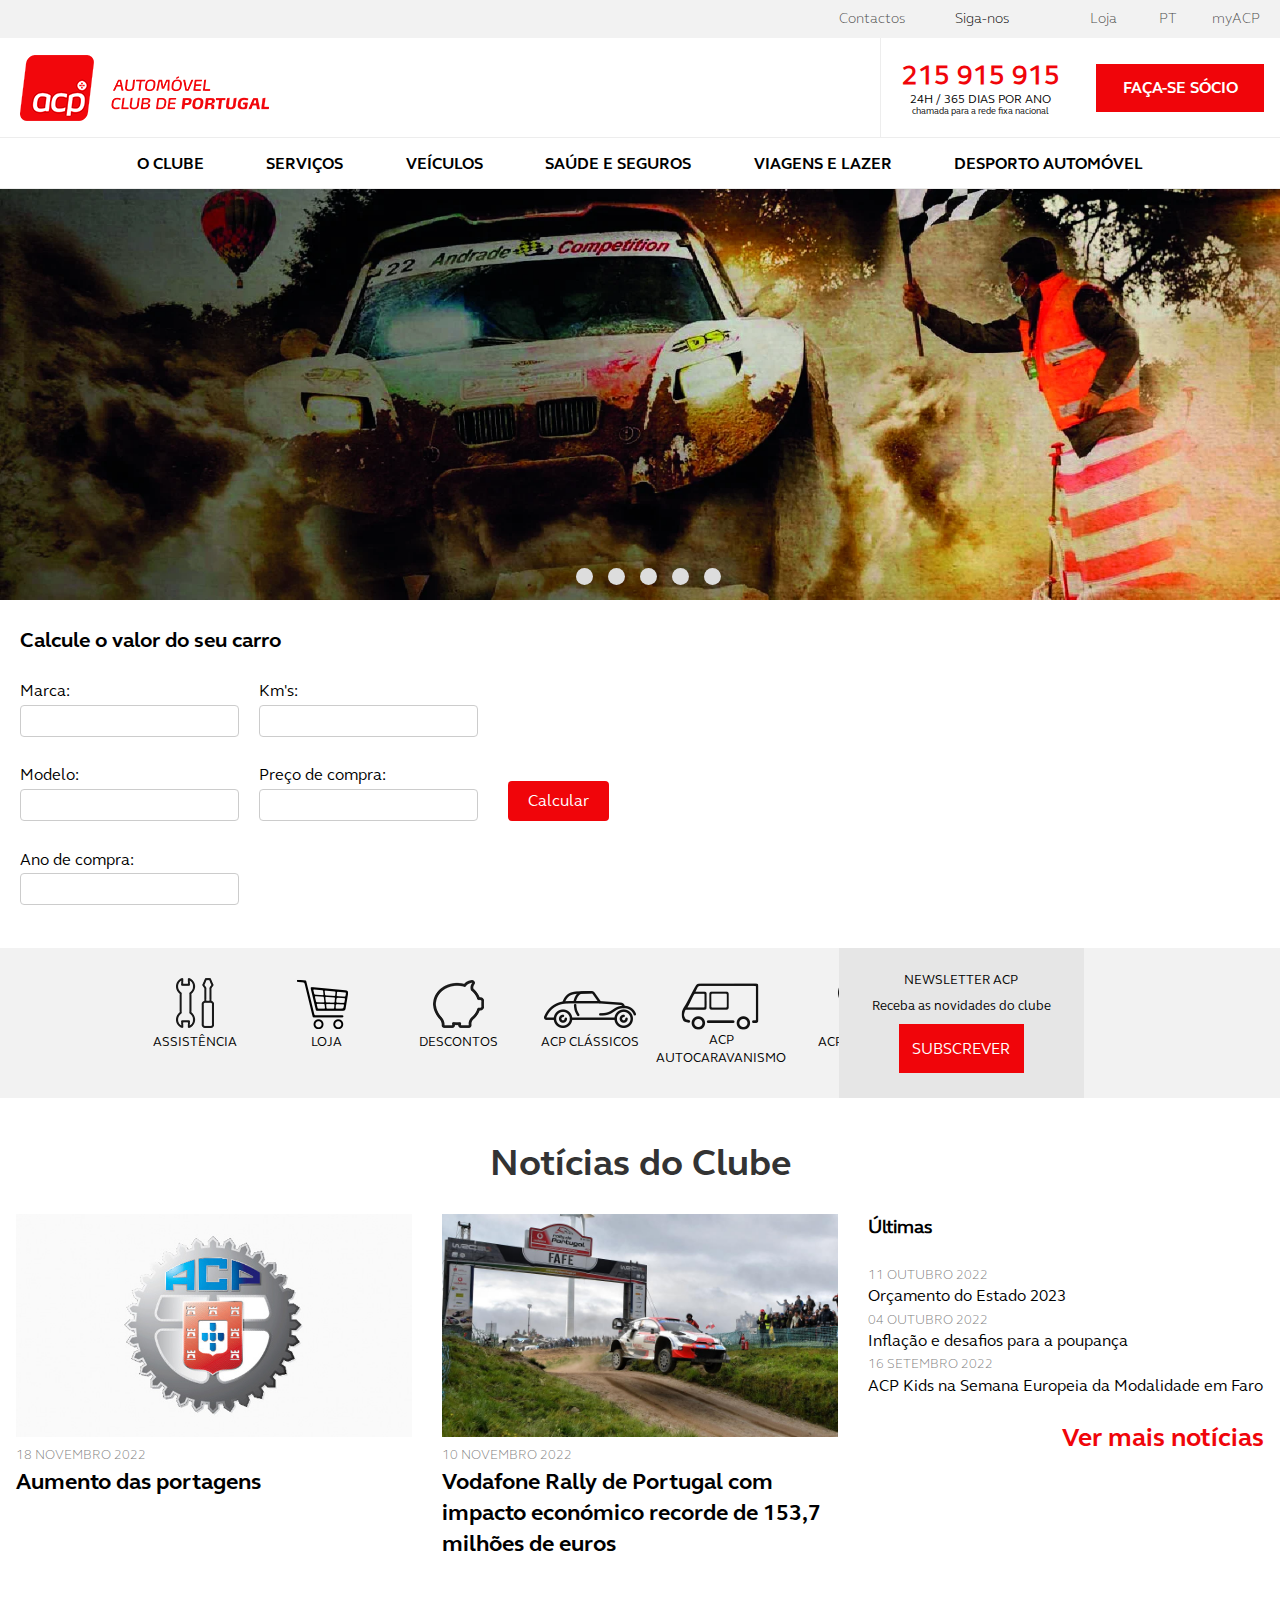
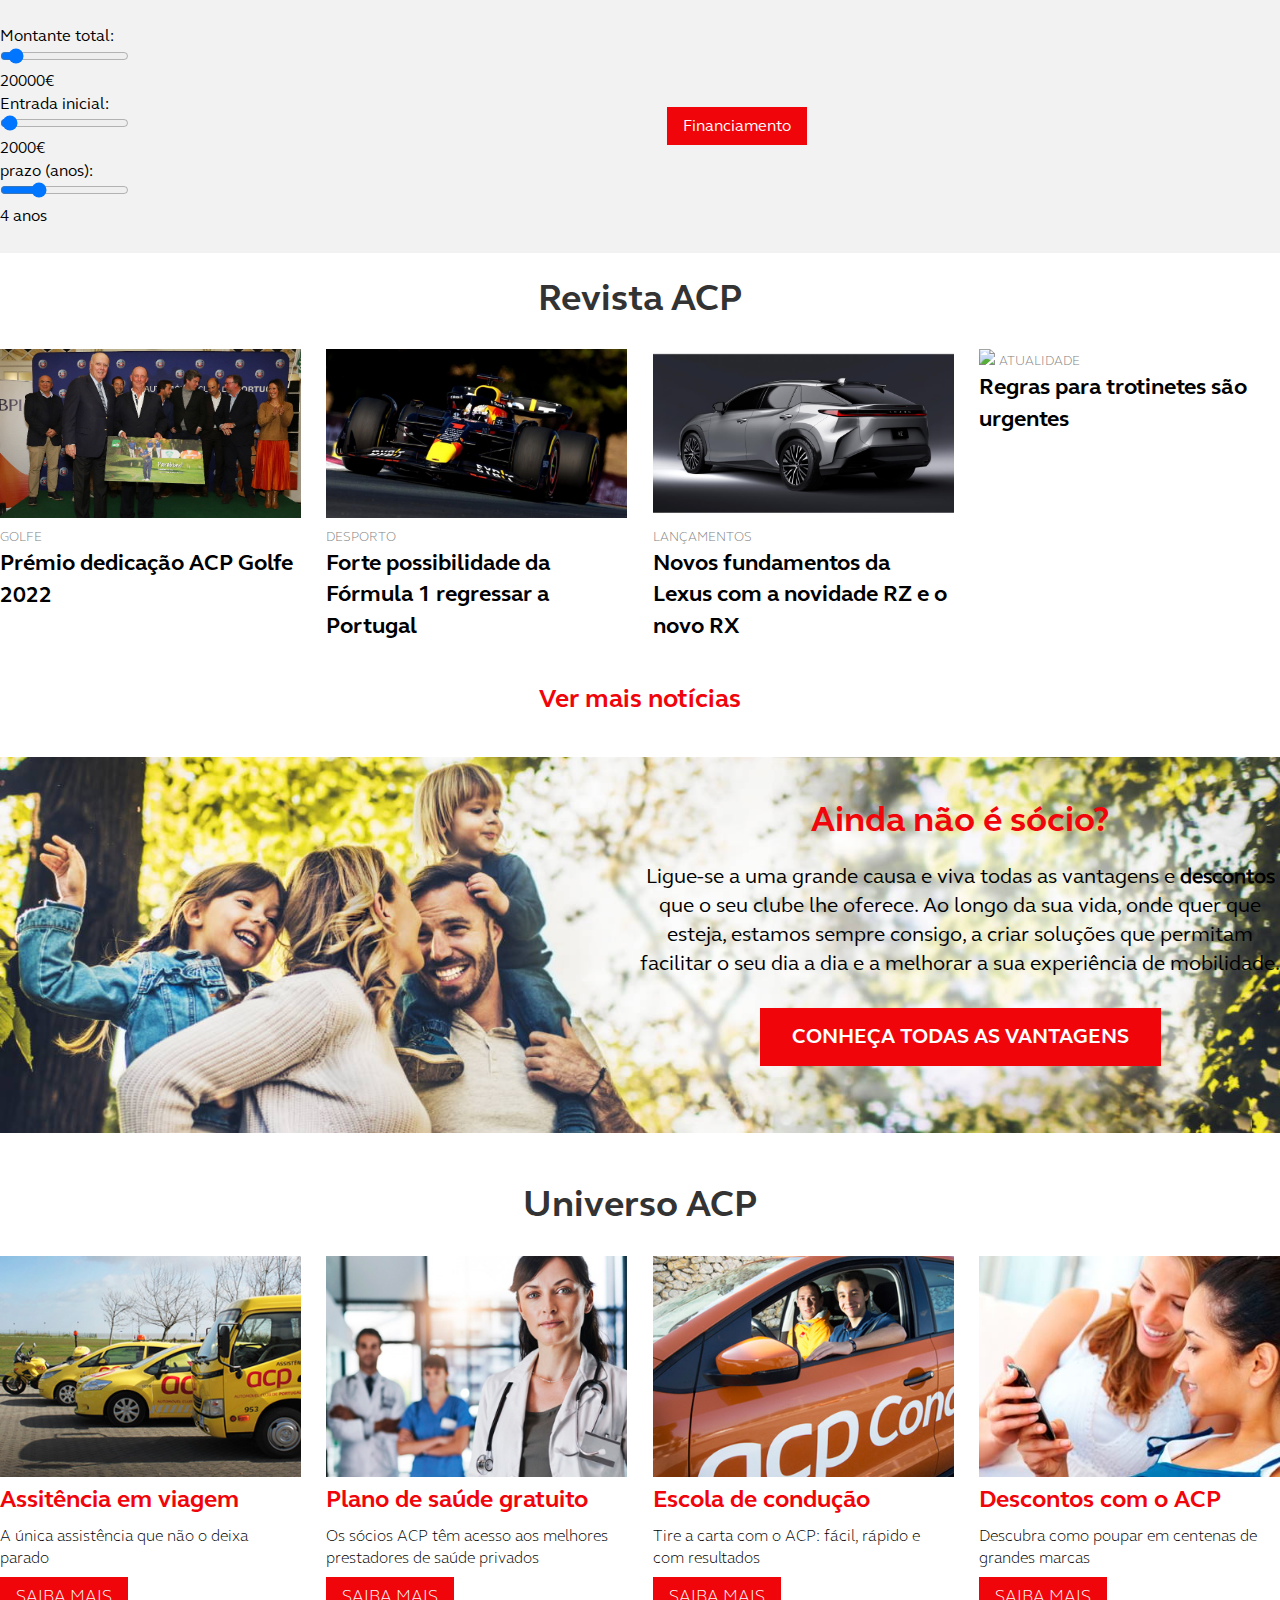
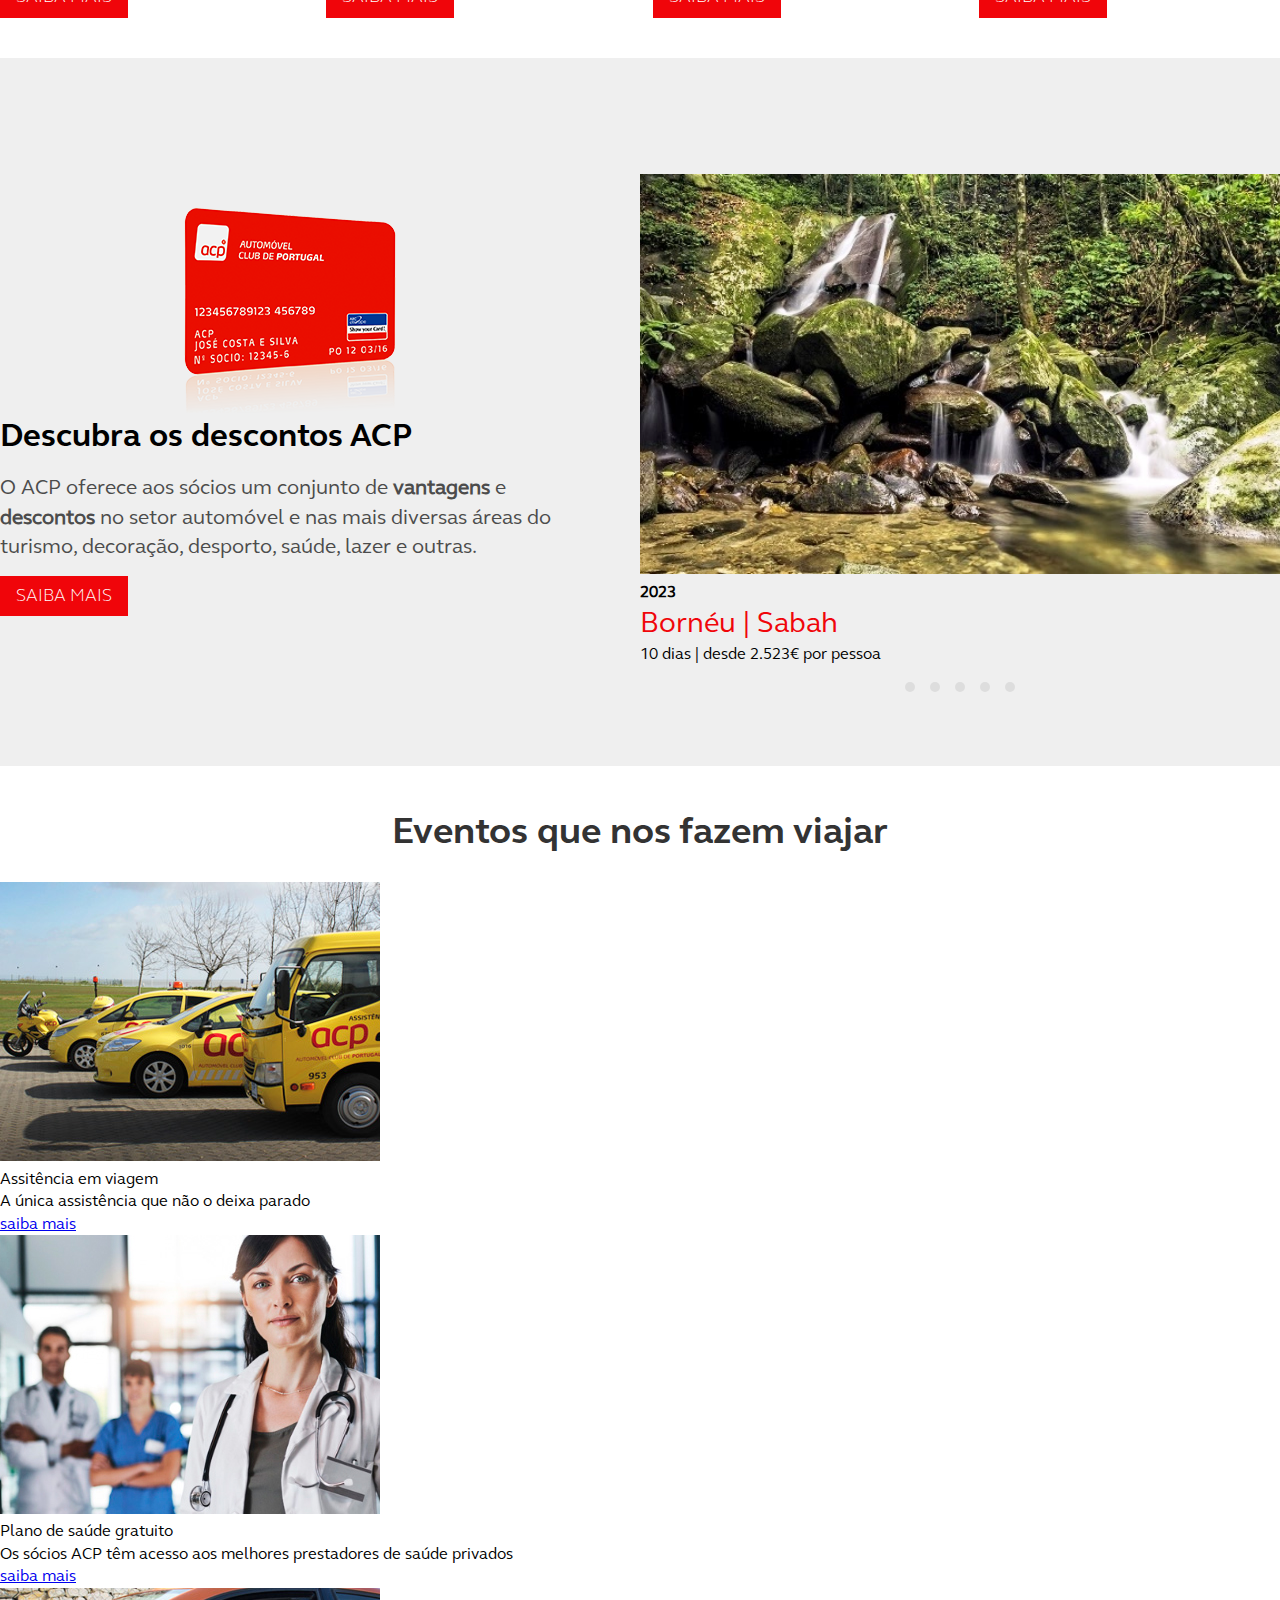
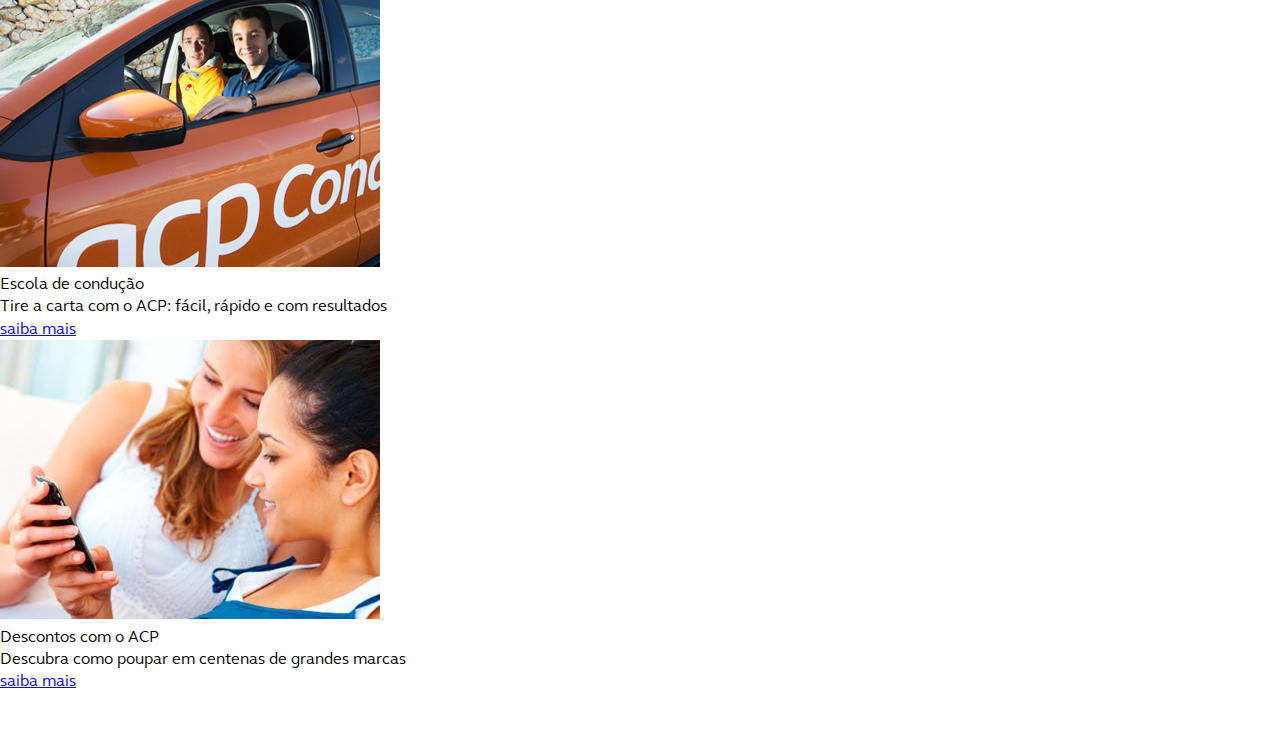
==== commit 868ec53b: "financiamento form update" ====
--- a/index.html
+++ b/index.html
@@ -284,33 +284,48 @@
 
     <section id="financiamento-section">
         <div id="financiamento-form-container" class="financiamento-form-container">
-            <form id="financiamento-form" onsubmit="return financiamento(event)"> 
-                <span>Obtenha financiamento para o seu carro novo</span>
+            <form id="financiamento-form"> 
                 <div class="form-column">
                     <label class="form-label" for="montanteTotal">Montante total:</label><br>
-                    <input type="range" name="montanteTotal" id="montanteTotal" min="0" max="999999" value="500000" onchange="updateProposta()">
+                    <input type="range" name="montanteTotal" id="montanteTotal" min="0" max="299999" value="20000" step=500 onchange="financiamento()"><br>
+                    <span id="total-value" class="total-value">20000€</span><br>
                     <label class="form-label" for="entradaInicial">Entrada inicial:</label><br>
-                    <input type="range" name="entradaInicial" id="entradaInicial" min="0" max="999999" value="100000" onchange="updateProposta()">
+                    <input type="range" name="entradaInicial" id="entradaInicial" min="0" max="100000" value="2000" step=100 onchange="financiamento()"><br>
+                    <span id="entrada-value" class="total-value">2000€</span><br>
                     <label class="form-label" for="prazoPagamento">prazo (anos):</label><br>
-                    <input type="range" name="prazoPagamento" id="prazoPagamento" min="1" max="60" value="24" onchange="updateProposta()">
-                </div>
-                <button class="form-submit-btn" type="submit">Calcular</button>
+                    <input type="range" name="prazoPagamento" id="prazoPagamento" min="1" max="12" value="4" step=1 onchange="financiamento()"><br>
+                    <span id="prazo-value" class="total-value">4 anos</span>
+                </div>
             </form>
-            <div id="form-result" class="form-result">
-                <span id="titulo-valor-carro" class="titulo-valor-carro"></span>
-                <div class="mau-estado">
-                    <span>Mau Estado</span>
-                    <p id="valor-carro-mau" class="valor-carro"></p>
-                </div>
-                <div class="bom-estado">
-                    <span>Bom Estado</span>
-                    <p id="valor-carro-bom" class="valor-carro"></p>
-                </div>
-                <div class="excelente-estado">
-                    <span>Excelente Estado</span>
-                    <p id="valor-carro-excelente" class="valor-carro"></p>
-                </div>
-                <p class="aviso-valor">Este valor serve apenas como referência. Peça um contacto para saber mais.</p>
+            <a href="#" class="financiar-btn" onclick="mudarDisplay(event)">Financiamento</a>
+            <div id="financiamento-result" class="financiamento-result">
+                <div class="result-grid">
+                    <div class="total-value">
+                        <span>Valor do automóvel: </span><span id="total-value">20000€</span><br>
+                        <span>Entrada inicial: </span><span id="total-entrada">2000€</span><br>
+                        <span>Valor do empréstimo: </span><span id="total-emprestimo">18000€</span><br>
+                        <span>Duração (meses): </span><span id="total-meses">58 meses</span><br>
+                    </div>
+                    <div class="proposta1-container">
+                        <span class="proposta-titulo">Proposta 1</span>
+                        <p id="proposta1-valor"></p>
+                        <p>Taxa de juro: 5%</p><br>
+                        <p>Spread: </p><p id="spread1-valor"></p>
+                    </div>
+                    <div class="proposta2-container">
+                        <span class="proposta-titulo">Proposta 2</span>
+                        <p id="proposta2-valor"></p>
+                        <p>Taxa de juro: 5%</p><br>
+                        <p>Spread: </p><p id="spread2-valor"></p>
+                    </div>
+                    <div class="proposta3-container">
+                        <span class="proposta-titulo">Proposta 3</span>
+                        <p id="proposta3-valor"></p>
+                        <p>Taxa de juro: 5%</p><br>
+                        <p>Spread: </p><p id="spread3-valor"></p>
+                    </div>
+                    <p class="aviso-valor">Estes valores servem apenas como referência. Peça um contacto para saber mais.</p>
+                </div>
             </div>
         </div>
     </section>
--- a/estilos.css
+++ b/estilos.css
@@ -758,9 +758,81 @@
 }
 
 #financiamento-section {
+  width: 100%;
+  background-color: #f2f2f2;
+  margin: 20px 0;
+}
+#financiamento-section .financiamento-form-container {
   max-width: 1280px;
-  background-color: #f2f2f2;
+  display: flex;
+  flex-direction: column;
+  justify-content: center;
+  align-items: center;
   margin: 0 auto;
+  padding: 2% 0;
+  gap: 5%;
+}
+@media screen and (min-width: 768px) {
+  #financiamento-section .financiamento-form-container {
+    flex-direction: row;
+  }
+}
+#financiamento-section .financiamento-form-container form {
+  display: flex;
+  flex-direction: row;
+  flex-wrap: nowrap;
+  justify-content: center;
+  align-items: center;
+  gap: 20%;
+}
+#financiamento-section .financiamento-form-container .financiar-btn {
+  text-decoration: none;
+  color: #fff;
+  padding: 0.5em 1em;
+  border: none;
+  background-color: #f0050a;
+  cursor: pointer;
+  margin: 0 auto;
+}
+#financiamento-section .financiamento-form-container .financiamento-result {
+  display: none;
+  text-align: center;
+  border: 1px solid #ddd;
+  padding: 10px;
+}
+#financiamento-section .financiamento-form-container .financiamento-result .result-grid {
+  display: grid;
+  grid-template-columns: repeat(3, 1fr);
+  grid-template-rows: repeat(2, 1fr) 0.5fr;
+}
+#financiamento-section .financiamento-form-container .financiamento-result .result-grid .total-value {
+  grid-column: span 3;
+  grid-row: 1/2;
+  font-family: elliot-regular;
+  font-size: 1.2em;
+  text-align: left;
+  margin: 5% 0 5%;
+}
+#financiamento-section .financiamento-form-container .financiamento-result .result-grid .proposta1-container {
+  grid-column: 1/2;
+  grid-row: 2/3;
+}
+#financiamento-section .financiamento-form-container .financiamento-result .result-grid .proposta2-container {
+  grid-column: 2/3;
+  grid-row: 2/3;
+}
+#financiamento-section .financiamento-form-container .financiamento-result .result-grid .proposta3-container {
+  grid-column: 3/4;
+  grid-row: 2/3;
+}
+#financiamento-section .financiamento-form-container .financiamento-result .result-grid .aviso-valor {
+  grid-column: span 3;
+  grid-row: 3/4;
+}
+#financiamento-section .financiamento-form-container .financiamento-result .result-grid .proposta-titulo {
+  font-family: elliot-bold;
+  font-size: 1.4em;
+  color: #f0050a;
 }
 
 #acp-revista {
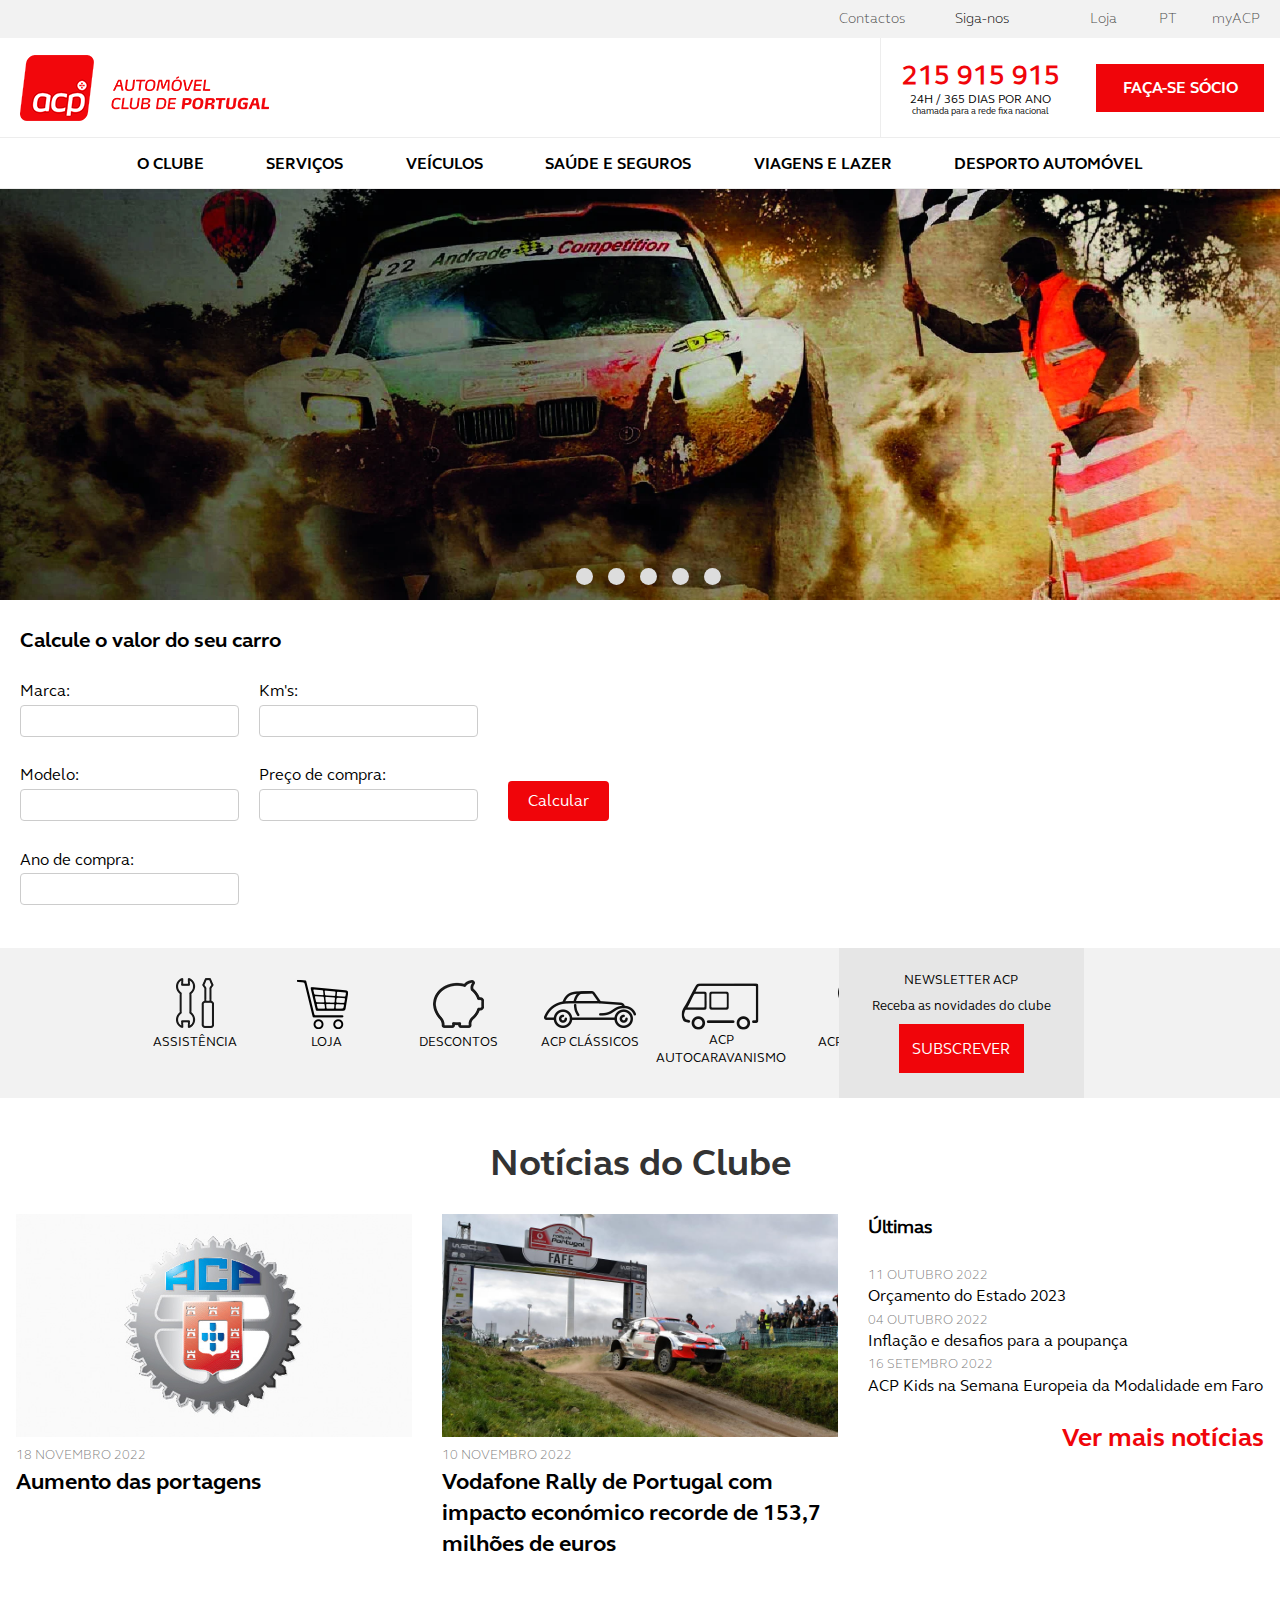
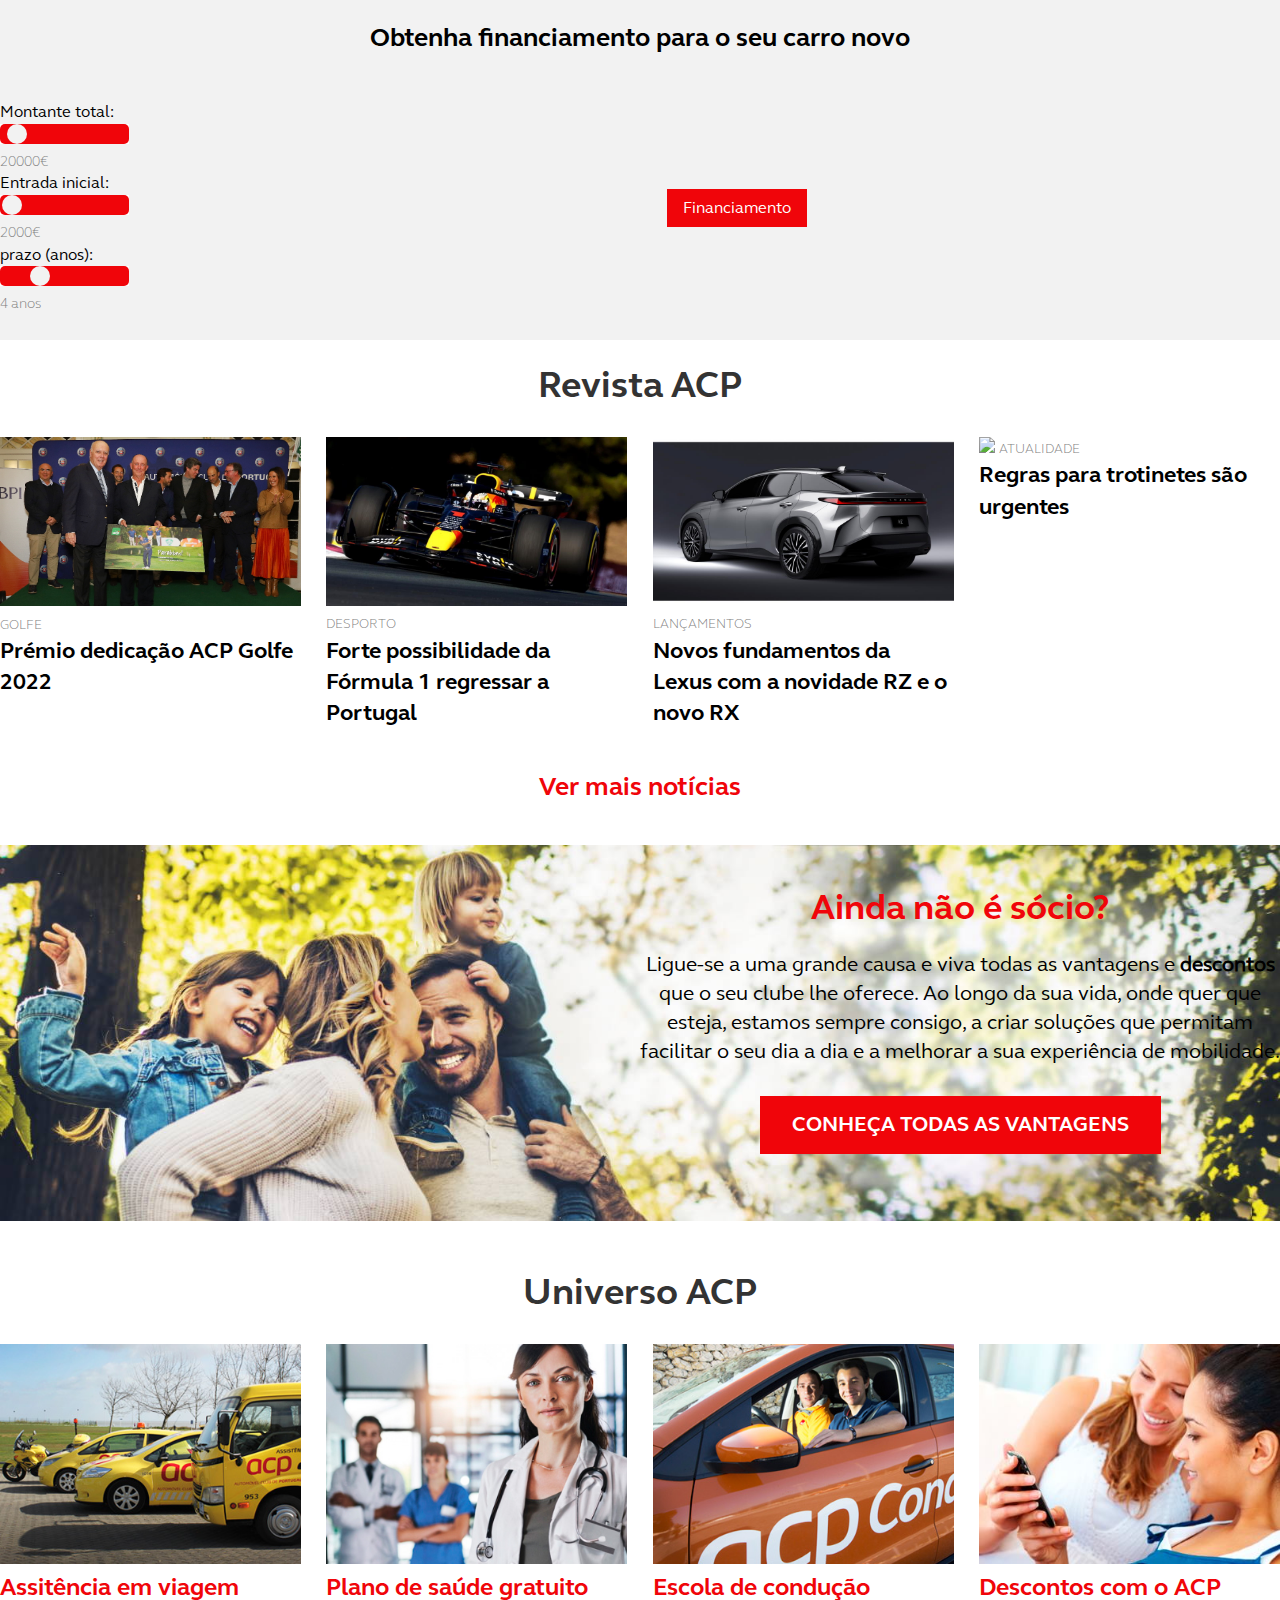
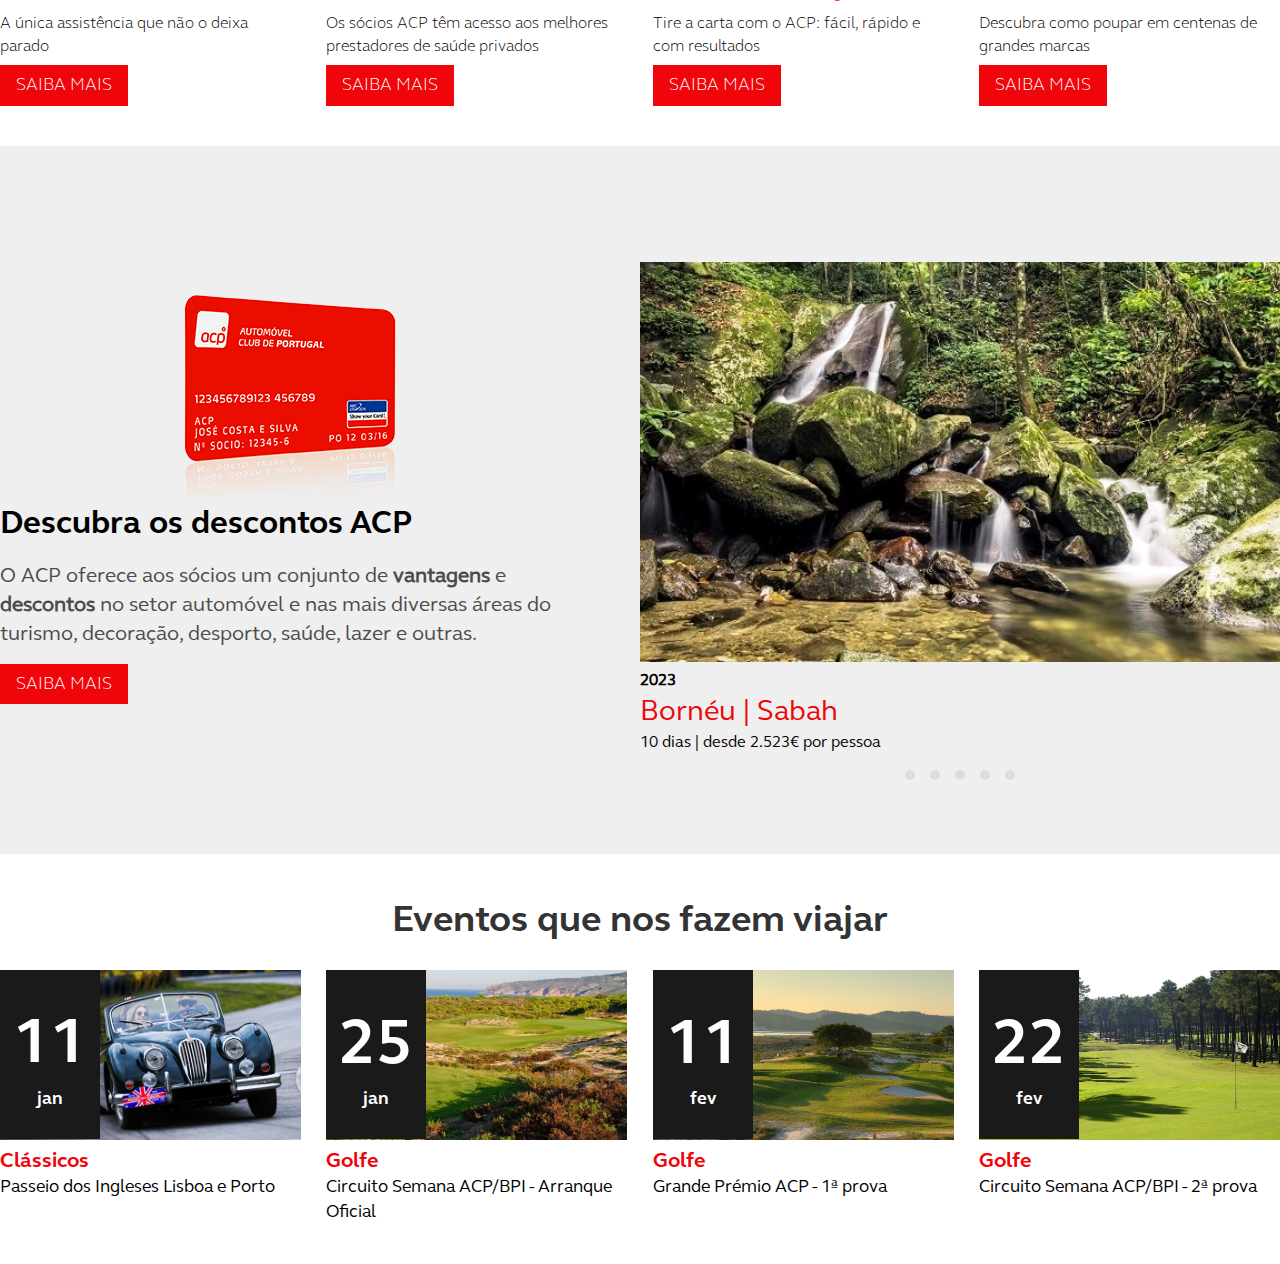
==== commit b7fd0e2d: "Finished financiamento form, eventos section with no responsiveness and started footer" ====
--- a/index.html
+++ b/index.html
@@ -283,18 +283,21 @@
     </section>
 
     <section id="financiamento-section">
+        <div class="titulo-financiamento">
+            <span>Obtenha financiamento para o seu carro novo</span>
+        </div>
         <div id="financiamento-form-container" class="financiamento-form-container">
             <form id="financiamento-form"> 
                 <div class="form-column">
                     <label class="form-label" for="montanteTotal">Montante total:</label><br>
                     <input type="range" name="montanteTotal" id="montanteTotal" min="0" max="299999" value="20000" step=500 onchange="financiamento()"><br>
-                    <span id="total-value" class="total-value">20000€</span><br>
+                    <span id="carro-value" class="slider-label">20000€</span><br>
                     <label class="form-label" for="entradaInicial">Entrada inicial:</label><br>
                     <input type="range" name="entradaInicial" id="entradaInicial" min="0" max="100000" value="2000" step=100 onchange="financiamento()"><br>
-                    <span id="entrada-value" class="total-value">2000€</span><br>
+                    <span id="entrada-value" class="slider-label">2000€</span><br>
                     <label class="form-label" for="prazoPagamento">prazo (anos):</label><br>
                     <input type="range" name="prazoPagamento" id="prazoPagamento" min="1" max="12" value="4" step=1 onchange="financiamento()"><br>
-                    <span id="prazo-value" class="total-value">4 anos</span>
+                    <span id="prazo-value" class="slider-label">4 anos</span>
                 </div>
             </form>
             <a href="#" class="financiar-btn" onclick="mudarDisplay(event)">Financiamento</a>
@@ -303,26 +306,28 @@
                     <div class="total-value">
                         <span>Valor do automóvel: </span><span id="total-value">20000€</span><br>
                         <span>Entrada inicial: </span><span id="total-entrada">2000€</span><br>
-                        <span>Valor do empréstimo: </span><span id="total-emprestimo">18000€</span><br>
                         <span>Duração (meses): </span><span id="total-meses">58 meses</span><br>
                     </div>
                     <div class="proposta1-container">
                         <span class="proposta-titulo">Proposta 1</span>
                         <p id="proposta1-valor"></p>
-                        <p>Taxa de juro: 5%</p><br>
-                        <p>Spread: </p><p id="spread1-valor"></p>
+                        <p>Taxa de juro: 5%</p>
+                        <p id="spread1-valor"></p>
+                        <p>Valor do empréstimo: </p><span id="total-emprestimo1">18000€</span><br>
                     </div>
                     <div class="proposta2-container">
                         <span class="proposta-titulo">Proposta 2</span>
                         <p id="proposta2-valor"></p>
-                        <p>Taxa de juro: 5%</p><br>
-                        <p>Spread: </p><p id="spread2-valor"></p>
+                        <p>Taxa de juro: 5%</p>
+                        <p id="spread2-valor"></p>
+                        <p>Valor do empréstimo: </p><span id="total-emprestimo2">18000€</span><br>
                     </div>
                     <div class="proposta3-container">
                         <span class="proposta-titulo">Proposta 3</span>
                         <p id="proposta3-valor"></p>
-                        <p>Taxa de juro: 5%</p><br>
-                        <p>Spread: </p><p id="spread3-valor"></p>
+                        <p>Taxa de juro: 5%</p>
+                        <p id="spread3-valor"></p>
+                        <p>Valor do empréstimo: </p><span id="total-emprestimo3">18000€</span><br>
                     </div>
                     <p class="aviso-valor">Estes valores servem apenas como referência. Peça um contacto para saber mais.</p>
                 </div>
@@ -406,7 +411,7 @@
             </div>
             <div class="universo-acp-opcao">
                 <div class="universo-acp-img-container">
-                    <img src="/img//ACP-Universo-Plano-Saude-gratuito.jpg" alt="">
+                    <img src="/img/ACP-Universo-Plano-Saude-gratuito.jpg" alt="">
                 </div>
                 <div class="universo-acp-description">
                     <span>
@@ -534,66 +539,70 @@
         <div class="eventos-acp-options">
             <div class="eventos-acp-opcao">
                 <div class="eventos-acp-img-container">
-                    <img src="/img/ACP-Universo-Assistencia-Viagem.jpg" alt="">
+                    <div class="data-evento">
+                        <p>11</p>
+                        <span>jan</span>
+                    </div>
+                    <img src="/img/eventos1.jpg" alt="">
                 </div>
                 <div class="eventos-acp-description">
                     <span>
-                        Assitência em viagem
-                    </span>
-                    <p>
-                        A única assistência que não o deixa parado
-                    </p>
-                </div>
-                <div class="eventos-acp-know-more">
-                    <a href="#">saiba mais</a>
+                        Clássicos
+                    </span>
+                    <p>
+                        Passeio dos Ingleses Lisboa e Porto
+                    </p>
                 </div>
             </div>
             <div class="eventos-acp-opcao">
                 <div class="eventos-acp-img-container">
-                    <img src="/img//ACP-Universo-Plano-Saude-gratuito.jpg" alt="">
+                    <div class="data-evento">
+                        <p>25</p>
+                        <span>jan</span>
+                    </div>
+                    <img src="/img/eventos2.jpg" alt="">
                 </div>
                 <div class="eventos-acp-description">
                     <span>
-                        Plano de saúde gratuito
-                    </span>
-                    <p>
-                        Os sócios ACP têm acesso aos melhores prestadores de saúde privados
-                    </p>
-                </div>
-                <div class="eventos-acp-know-more">
-                    <a href="#">saiba mais</a>
+                        Golfe
+                    </span>
+                    <p>
+                        Circuito Semana ACP/BPI - Arranque Oficial
+                    </p>
                 </div>
             </div>
             <div class="eventos-acp-opcao">
                 <div class="eventos-acp-img-container">
-                    <img src="/img/ACP-Universo-Escola-Conducao.jpg" alt="">
+                    <div class="data-evento">
+                        <p>11</p>
+                        <span>fev</span>
+                    </div>
+                    <img src="/img/eventos3.jpg" alt="">
                 </div>
                 <div class="eventos-acp-description">
                     <span>
-                        Escola de condução
-                    </span>
-                    <p>
-                        Tire a carta com o ACP: fácil, rápido e com resultados
-                    </p>
-                </div>
-                <div class="eventos-acp-know-more">
-                    <a href="#">saiba mais</a>
+                        Golfe
+                    </span>
+                    <p>
+                        Grande Prémio ACP - 1ª prova
+                    </p>
                 </div>
             </div>
             <div class="eventos-acp-opcao">
                 <div class="eventos-acp-img-container">
-                    <img src="/img/ACP-Universo-Descontos-ACP.jpg" alt="">
+                    <div class="data-evento">
+                        <p>22</p>
+                        <span>fev</span>
+                    </div>
+                    <img src="/img/eventos4.jpg" alt="">
                 </div>
                 <div class="eventos-acp-description">
                     <span>
-                        Descontos com o ACP
-                    </span>
-                    <p>
-                        Descubra como poupar em centenas de grandes marcas
-                    </p>
-                </div>
-                <div class="eventos-acp-know-more">
-                    <a href="#">saiba mais</a>
+                        Golfe
+                    </span>
+                    <p>
+                        Circuito Semana ACP/BPI - 2ª prova
+                    </p>
                 </div>
             </div>
         </div>
--- a/estilos.css
+++ b/estilos.css
@@ -762,6 +762,12 @@
   background-color: #f2f2f2;
   margin: 20px 0;
 }
+#financiamento-section .titulo-financiamento {
+  padding: 20px;
+  text-align: center;
+  font-family: elliot-bold;
+  font-size: 1.6em;
+}
 #financiamento-section .financiamento-form-container {
   max-width: 1280px;
   display: flex;
@@ -784,6 +790,28 @@
   justify-content: center;
   align-items: center;
   gap: 20%;
+}
+#financiamento-section .financiamento-form-container form input[type=range] {
+  -webkit-appearance: none;
+}
+#financiamento-section .financiamento-form-container form input[type=range]::-webkit-slider-runnable-track {
+  height: 20px;
+  background: #f0050a;
+  border-radius: 5px;
+}
+#financiamento-section .financiamento-form-container form input[type=range]::-webkit-slider-thumb {
+  -webkit-appearance: none;
+  width: 20px;
+  height: 20px;
+  border-radius: 10px;
+  background-color: #f2f2f2;
+  overflow: visible;
+  cursor: pointer;
+}
+#financiamento-section .financiamento-form-container form .form-column .slider-label {
+  font-size: 0.9em;
+  font-family: elliot-light;
+  color: grey;
 }
 #financiamento-section .financiamento-form-container .financiar-btn {
   text-decoration: none;
@@ -813,21 +841,62 @@
   text-align: left;
   margin: 5% 0 5%;
 }
+#financiamento-section .financiamento-form-container .financiamento-result .result-grid .total-value #total-value {
+  font-size: 0.8em;
+  font-family: elliot-light;
+  color: grey;
+}
+#financiamento-section .financiamento-form-container .financiamento-result .result-grid .total-value #total-entrada {
+  font-size: 0.8em;
+  font-family: elliot-light;
+  color: grey;
+}
+#financiamento-section .financiamento-form-container .financiamento-result .result-grid .total-value #total-emprestimo {
+  font-size: 0.8em;
+  font-family: elliot-light;
+  color: grey;
+}
+#financiamento-section .financiamento-form-container .financiamento-result .result-grid .total-value #total-meses {
+  font-size: 0.8em;
+  font-family: elliot-light;
+  color: grey;
+}
 #financiamento-section .financiamento-form-container .financiamento-result .result-grid .proposta1-container {
   grid-column: 1/2;
   grid-row: 2/3;
+  padding: 0 10px;
+}
+#financiamento-section .financiamento-form-container .financiamento-result .result-grid .proposta1-container #total-emprestimo1 {
+  font-family: elliot-light;
+  color: #f0050a;
+  font-size: 0.9em;
 }
 #financiamento-section .financiamento-form-container .financiamento-result .result-grid .proposta2-container {
   grid-column: 2/3;
   grid-row: 2/3;
+  padding: 0 10px;
+}
+#financiamento-section .financiamento-form-container .financiamento-result .result-grid .proposta2-container #total-emprestimo2 {
+  font-family: elliot-light;
+  color: #f0050a;
+  font-size: 0.9em;
 }
 #financiamento-section .financiamento-form-container .financiamento-result .result-grid .proposta3-container {
   grid-column: 3/4;
   grid-row: 2/3;
+  padding: 0 10px;
+}
+#financiamento-section .financiamento-form-container .financiamento-result .result-grid .proposta3-container #total-emprestimo3 {
+  font-family: elliot-light;
+  color: #f0050a;
+  font-size: 0.9em;
 }
 #financiamento-section .financiamento-form-container .financiamento-result .result-grid .aviso-valor {
   grid-column: span 3;
   grid-row: 3/4;
+  font-family: elliot-light;
+  font-size: 0.7em;
+  padding-top: 5%;
 }
 #financiamento-section .financiamento-form-container .financiamento-result .result-grid .proposta-titulo {
   font-family: elliot-bold;
@@ -1527,5 +1596,56 @@
   text-align: center;
   margin-bottom: 25px;
 }
+#acp-eventos .eventos-acp-options {
+  display: flex;
+  flex-direction: row;
+  flex-wrap: nowrap;
+  max-width: 1280px;
+  margin: 0 auto;
+  gap: 2%;
+}
+#acp-eventos .eventos-acp-options .eventos-acp-opcao {
+  width: 25%;
+  cursor: pointer;
+}
+#acp-eventos .eventos-acp-options .eventos-acp-opcao .eventos-acp-img-container {
+  position: relative;
+  height: fit-content;
+  width: 100%;
+}
+#acp-eventos .eventos-acp-options .eventos-acp-opcao .eventos-acp-img-container .data-evento {
+  position: absolute;
+  background-color: #1a1a1a;
+  color: white;
+  left: 0;
+  height: 96%;
+  width: 100px;
+  display: flex;
+  flex-direction: column;
+  justify-content: center;
+  align-items: center;
+}
+#acp-eventos .eventos-acp-options .eventos-acp-opcao .eventos-acp-img-container .data-evento p {
+  font-family: elliot-bold;
+  font-size: 4em;
+}
+#acp-eventos .eventos-acp-options .eventos-acp-opcao .eventos-acp-img-container .data-evento span {
+  font-family: elliot-bold;
+  font-size: 1.1em;
+}
+#acp-eventos .eventos-acp-options .eventos-acp-opcao .eventos-acp-img-container img {
+  width: 100%;
+  height: auto;
+  object-fit: cover;
+}
+#acp-eventos .eventos-acp-options .eventos-acp-opcao .eventos-acp-description span {
+  font-family: elliot-bold;
+  font-size: 1.3em;
+  color: #f0050a;
+}
+#acp-eventos .eventos-acp-options .eventos-acp-opcao .eventos-acp-description p {
+  font-family: elliot-regular;
+  font-size: 1.1em;
+}
 
 /*# sourceMappingURL=estilos.css.map */
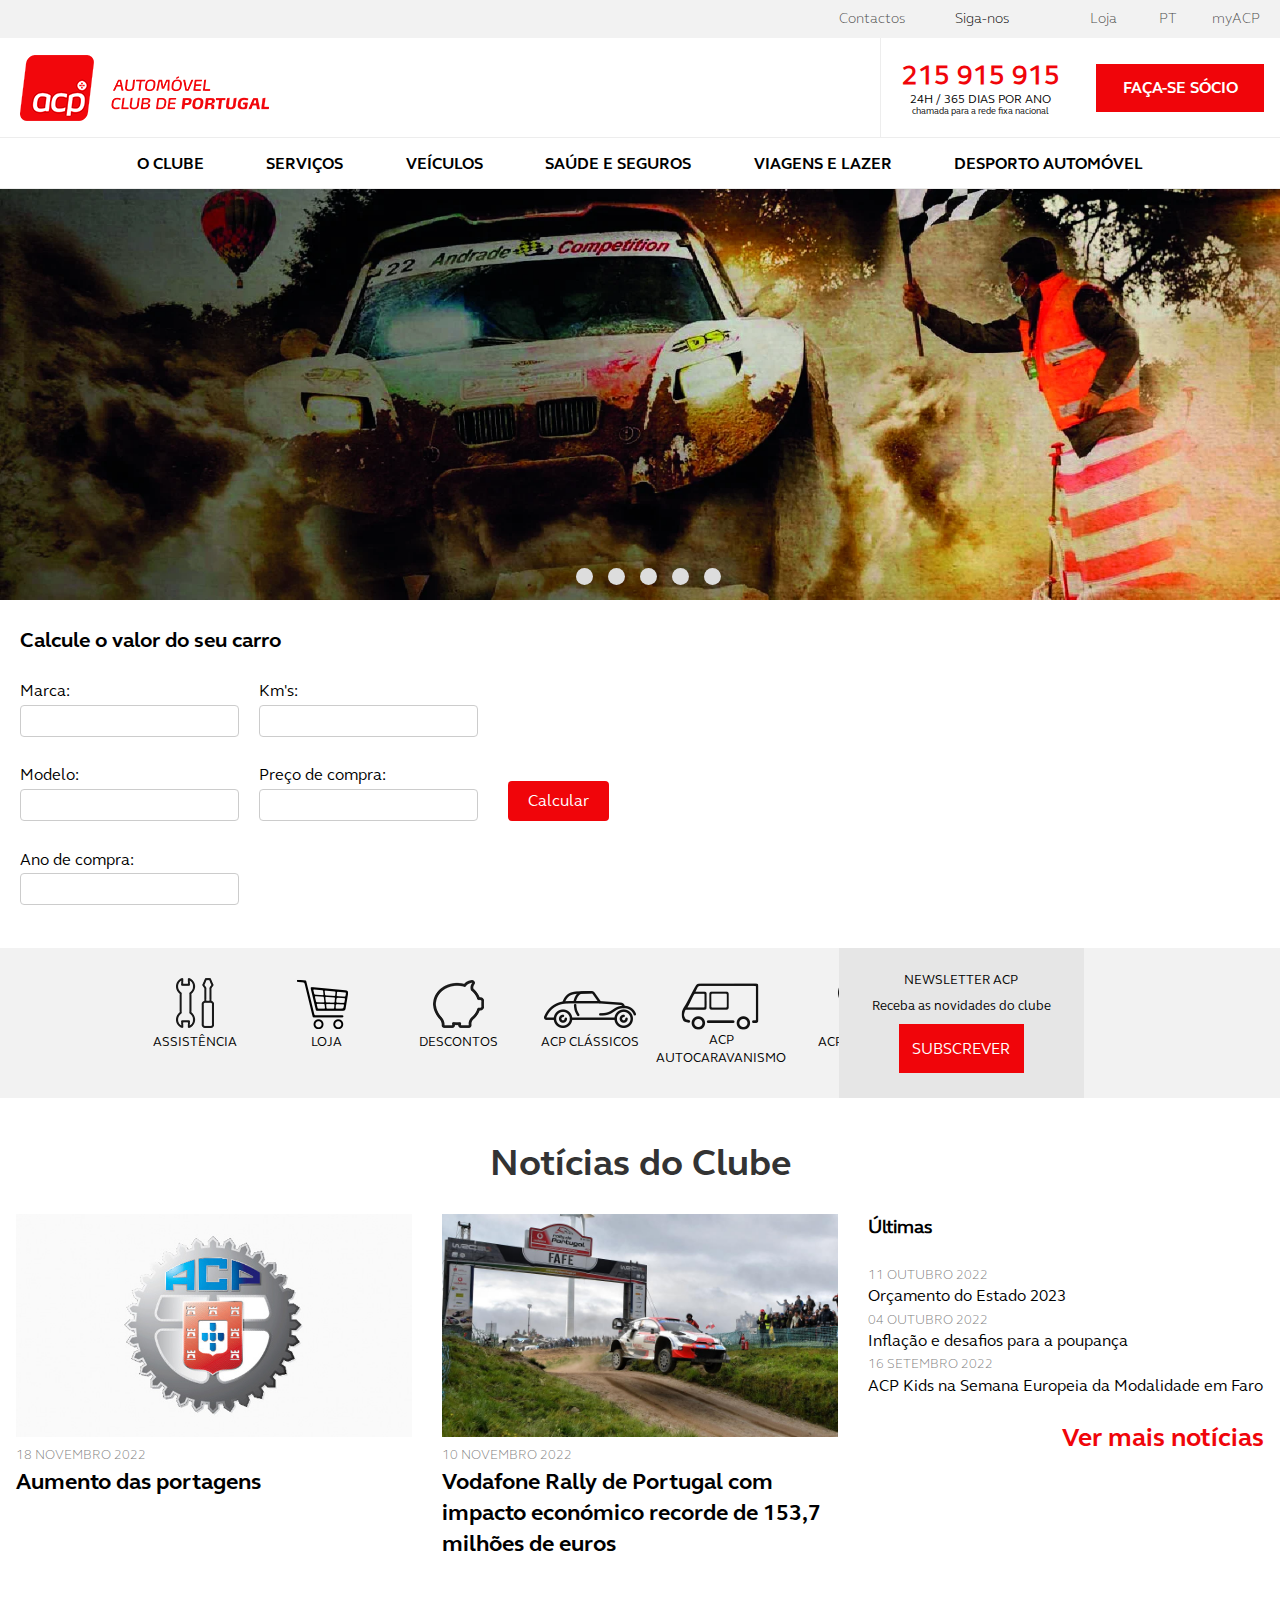
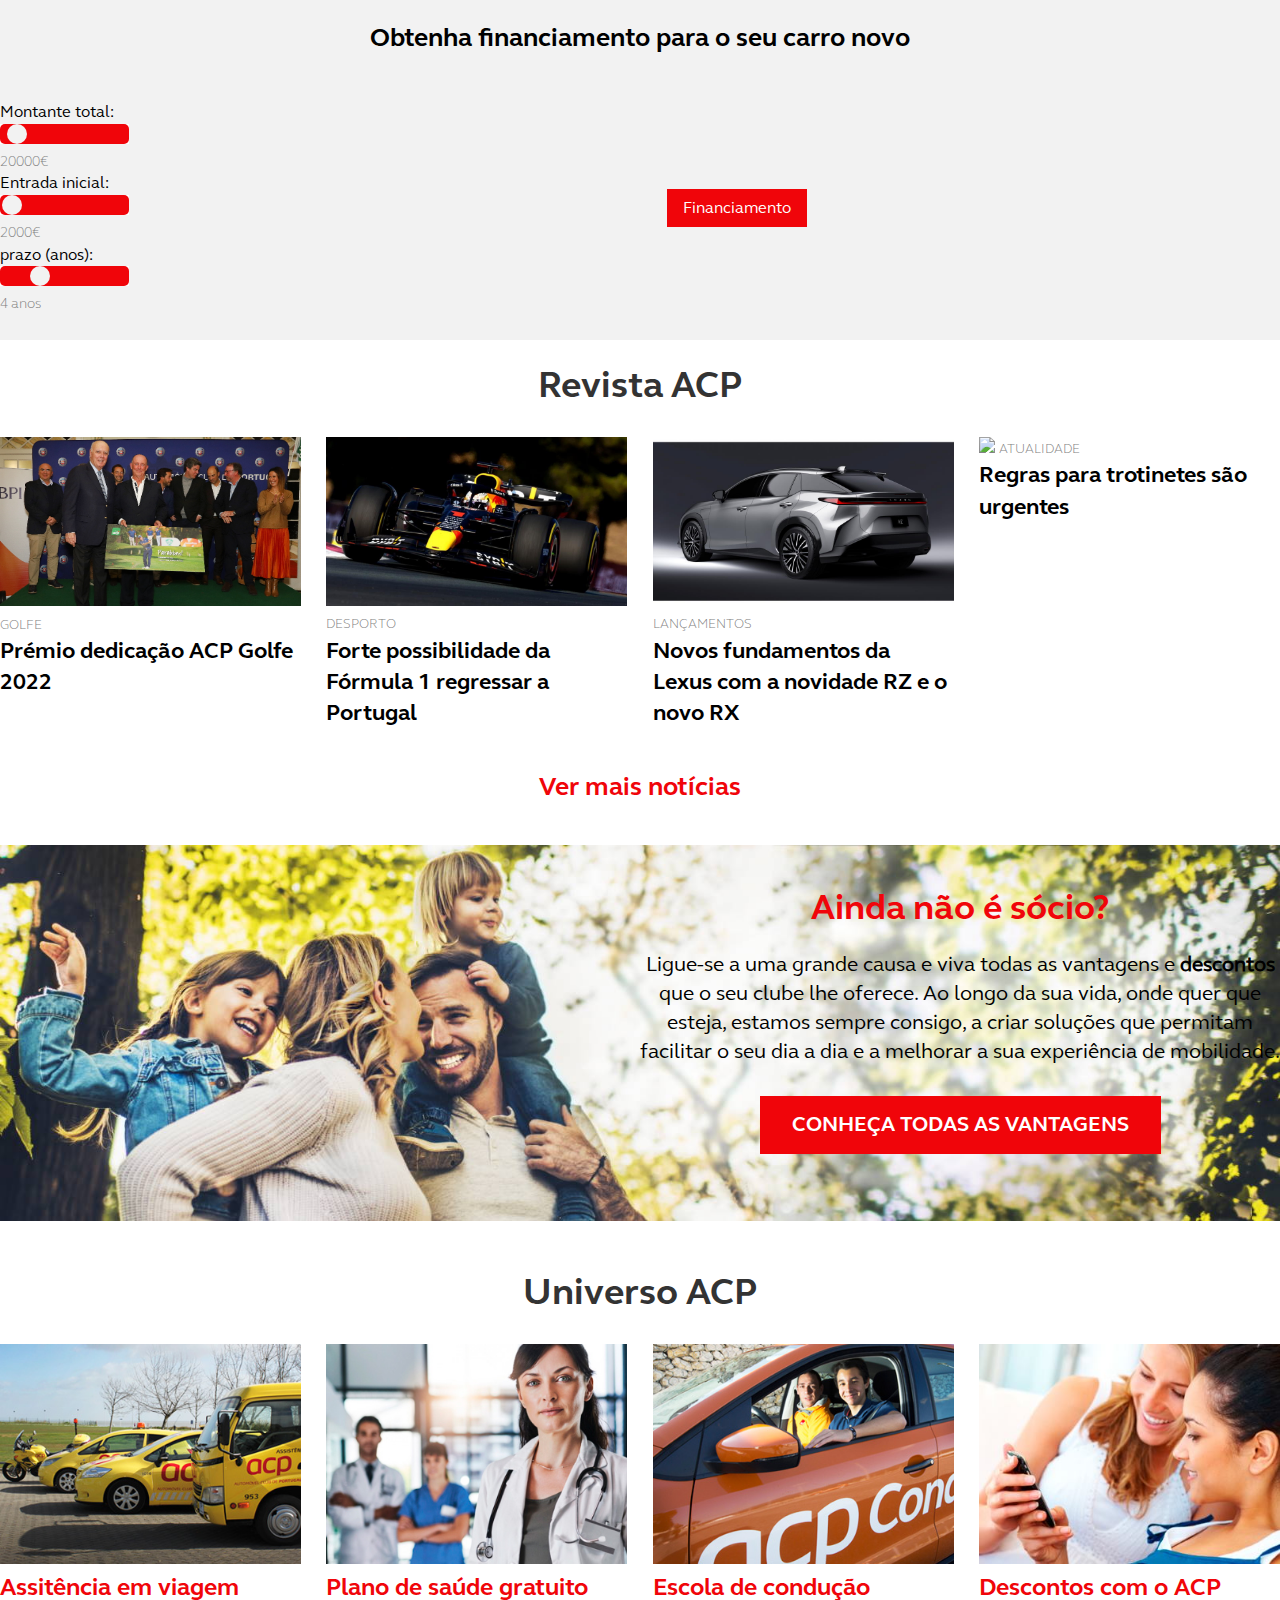
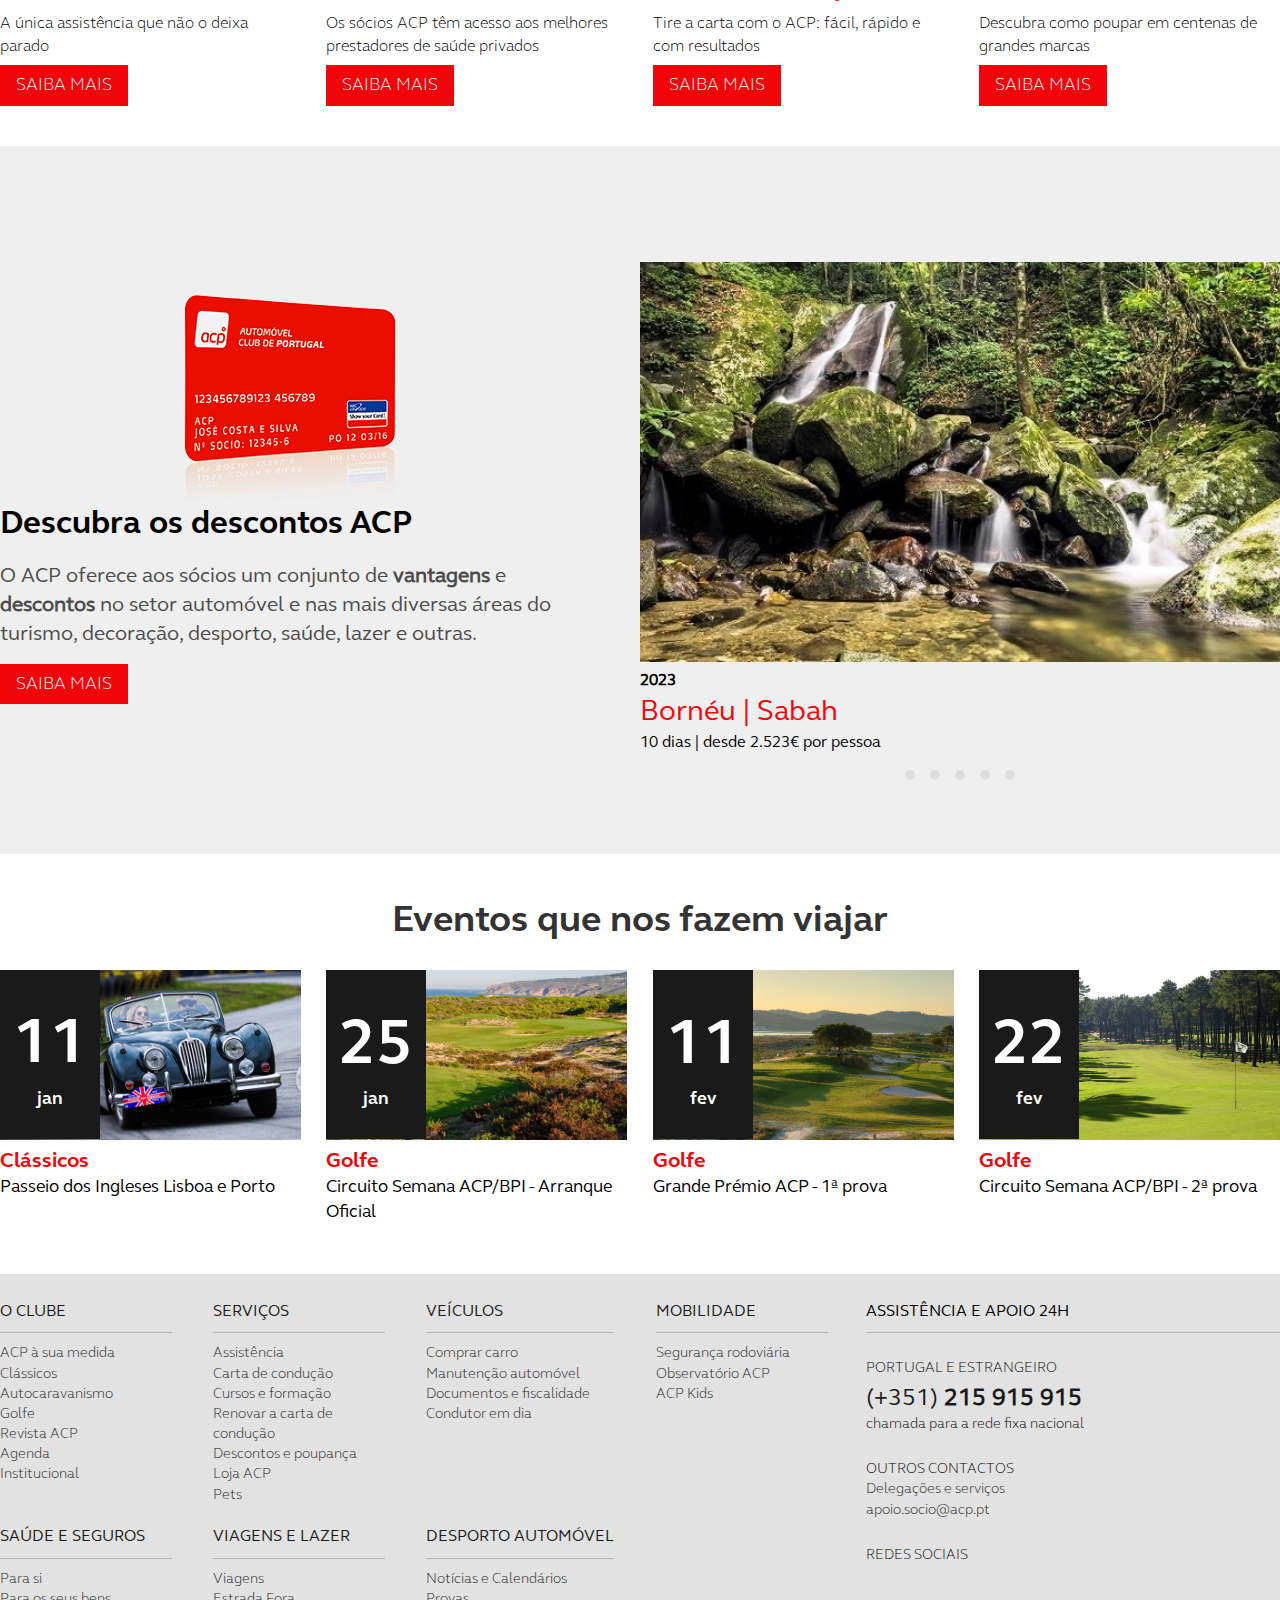
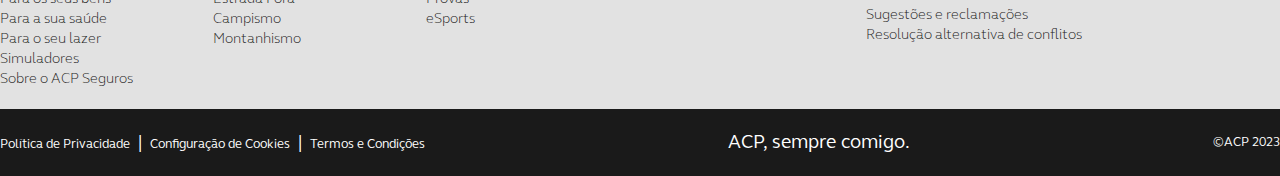
==== commit 52b15139: "all page completed. still lacking some responsiveness" ====
--- a/index.html
+++ b/index.html
@@ -599,13 +599,140 @@
                 <div class="eventos-acp-description">
                     <span>
                         Golfe
-                    </span>
-                    <p>
-                        Circuito Semana ACP/BPI - 2ª prova
-                    </p>
+                        </span>
+                        <p>
+                            Circuito Semana ACP/BPI - 2ª prova
+                        </p>
                 </div>
             </div>
         </div>
     </section>
+    <footer>
+        <div class="footer-container">
+                        <div class="footer-links">
+                            <div class="clube">
+                                <p class="category"><a href="#">O clube</a></p>
+                                <ul>
+                                    <li><a href="#">ACP à sua medida</a></li>
+                                    <li><a href="#">Clássicos</a></li>
+                                    <li><a href="#">Autocaravanismo</a></li>
+                                    <li><a href="#">Golfe</a></li>
+                                    <li><a href="#">Revista ACP</a></li>
+                                    <li><a href="#">Agenda</a></li>
+                                    <li><a href="#">Institucional</a></li>
+                                </ul>
+                            </div>
+                            <div class="servicos">
+                                <p class="category"><a href="#">Serviços</a></p>
+                                <ul>
+                                    <li><a href="#">Assistência</a></li>
+                                    <li><a href="#">Carta de condução</a></li>
+                                    <li><a href="#">Cursos e formação</a></li>
+                                    <li><a href="#">Renovar a carta de condução</a></li>
+                                    <li><a href="#">Descontos e poupança</a></li>
+                                    <li><a href="#">Loja ACP</a></li>
+                                    <li><a href="#">Pets</a></li>
+                                </ul>
+                            </div>
+                            <div class="veiculos">
+                                <p class="category"><a href="#">Veículos</a></p>
+                                <ul>
+                                    <li><a href="#">Comprar carro</a></li>
+                                    <li><a href="#">Manutenção automóvel</a></li>
+                                    <li><a href="#">Documentos e fiscalidade</a></li>
+                                    <li><a href="#">Condutor em dia</a></li>
+                                </ul>
+                            </div>
+                            <div class="mobilidade">
+                                <p class="category"><a href="#">Mobilidade</a></p>
+                                <ul>
+                                    <li><a href="#">Segurança rodoviária</a></li>
+                                    <li><a href="#">Observatório ACP</a></li>
+                                    <li><a href="#">ACP Kids</a></li>
+                                </ul>
+                            </div>
+                            <div class="saude">
+                                <p class="category"><a href="#">Saúde e Seguros</a></p>
+                                <ul>
+                                    <li><a href="#">Para si</a></li>
+                                    <li><a href="#">Para os seus bens</a></li>
+                                    <li><a href="#">Para a sua saúde</a></li>
+                                    <li><a href="#">Para o seu lazer</a></li>
+                                    <li><a href="#">Simuladores</a></li>
+                                    <li><a href="#">Sobre o ACP Seguros</a></li>
+                                </ul>
+                            </div>
+                            <div class="viagens">
+                                <p class="category"><a href="#">Viagens e Lazer</a></p>
+                                <ul>
+                                    <li><a href="#">Viagens</a></li>
+                                    <li><a href="#">Estrada Fora</a></li>
+                                    <li><a href="#">Campismo</a></li>
+                                    <li><a href="#">Montanhismo</a></li>
+                                </ul>
+                            </div>
+                            <div class="desporto">
+                                <p class="category"><a href="#">Desporto Automóvel</a></p>
+                                <ul>
+                                    <li><a href="#">Notícias e Calendários</a></li>
+                                    <li><a href="#">Provas</a></li>
+                                    <li><a href="#">eSports</a></li>
+                                </ul>
+                            </div>
+                </div>
+                <div class="contactos">
+                    <div class="phone-numbers">
+                        <p class="category">assistência e apoio 24h</p>
+                        <p class="subcategory">PORTUGAL E ESTRANGEIRO</p>
+                        <p class="number"><a href="tel:+351215915915">(+351) <strong>215 915 915</strong></a></p>
+                        <p class="notes">chamada para a rede fixa nacional</p>
+                        <p class="subcategory">outros contactos</p>
+                        <p class="notes"><a href="#">Delegações e serviços</a></p>
+                        <p class="notes"><a href="mailto:apoio.socio@acp.pt">apoio.socio@acp.pt</a></p>
+                    </div>
+                    <div class="social">
+                        <p class="subcategory">redes sociais</p>
+                        <p class="links">
+                            <a href="https://www.facebook.com/acp.pt" target="_blank">
+                                <i class="fa fa-facebook"></i>
+                            </a>
+                            <a href="https://www.instagram.com/acp.automovel.club.de.portugal/" target="_blank">
+                                <i class="fa fa-instagram"></i>
+                            </a>
+                            <a href="https://www.youtube.com/c/ACPAutomovelClubdePortugal" target="_blank">
+                                <i class="fa fa-youtube"></i>
+                            </a>
+                        </p>
+                    </div>
+                    <div class="reclamacoes">
+                        <p class="notes"><a href="#">Sugestões e
+                                reclamações</a></p>
+                        <p class="notes"><a href="#">Resolução alternativa de
+                                conflitos</a></p>
+                    </div>
+                    <div class="livro-reclamacoes">
+                        <a href="#" target="_blank">
+                            <span></span>
+                        </a>
+                    </div>
+                </div>
+            </div>
+        </div>
+        <div class="terms-and-conditions">
+            <div class="terms-container">
+                <div class="terms-col1">
+                    <a href="#">Política de Privacidade</a>
+                    <span style="font-size: 1.4em; padding-left: 5px; padding-right: 5px;">|</span>
+                    <a href="#" onclick="configCookies(event);">Configuração de Cookies</a>
+                    <span style="font-size: 1.4em; padding-left: 5px; padding-right: 5px;">|</span>
+                    <a href="#">Termos e Condições</a>
+                </div>
+                <div class="terms-col2">
+                    <p class="sempre">ACP, sempre comigo.</p>
+                </div>
+                <span>©ACP 2023</span>
+            </div>
+        </div>
+    </footer>
 </body>
 </html>--- a/estilos.css
+++ b/estilos.css
@@ -1648,4 +1648,153 @@
   font-size: 1.1em;
 }
 
+footer {
+  background: #e2e2e2;
+  margin-top: 50px;
+}
+footer .footer-container {
+  display: flex;
+  flex-direction: column;
+  justify-content: center;
+  align-items: center;
+  max-width: 1280px;
+  margin: 0 auto;
+  padding-top: 2%;
+}
+@media screen and (min-width: 768px) {
+  footer .footer-container {
+    display: grid;
+    grid-template-columns: 2fr 1fr;
+    grid-template-rows: 1fr;
+    align-items: baseline;
+    gap: 3%;
+  }
+}
+footer .footer-container ul {
+  list-style-type: none;
+}
+footer .category {
+  font-family: elliot-regular;
+  text-transform: uppercase;
+  padding-bottom: 10px;
+  border-bottom: 1px solid #b3b2b2;
+  white-space: nowrap;
+}
+footer .footer-links {
+  display: none;
+}
+@media screen and (min-width: 768px) {
+  footer .footer-links {
+    grid-column: 1/2;
+    display: grid;
+    grid-template-columns: repeat(4, 1fr);
+    grid-template-rows: repeat(2, 1fr);
+    gap: 5%;
+  }
+  footer .footer-links a {
+    text-decoration: none;
+    color: #1a1a1a;
+  }
+  footer .footer-links a:hover {
+    color: #f0050a;
+  }
+  footer .footer-links ul {
+    padding-top: 10px;
+    font-size: 0.9em;
+    font-family: elliot-light;
+  }
+  footer .footer-links .clube {
+    grid-column: 1/2;
+    grid-row: 1/2;
+  }
+  footer .footer-links .servicos {
+    grid-column: 2/3;
+    grid-row: 1/2;
+  }
+  footer .footer-links .veiculos {
+    grid-column: 3/4;
+    grid-row: 1/2;
+  }
+  footer .footer-links .mobilidade {
+    grid-column: 4/5;
+    grid-row: 1/2;
+  }
+  footer .footer-links .saude {
+    grid-column: 1/2;
+    grid-row: 2/3;
+  }
+  footer .footer-links .viagens {
+    grid-column: 2/3;
+    grid-row: 2/3;
+  }
+  footer .footer-links .desporto {
+    grid-column: 3/4;
+    grid-row: 2/3;
+  }
+}
+footer .contactos a {
+  text-decoration: none;
+  color: #1a1a1a;
+}
+footer .contactos a:hover {
+  color: #f0050a;
+}
+footer .contactos .notes {
+  font-family: elliot-light;
+  font-size: 0.9em;
+}
+footer .contactos .subcategory {
+  font-family: elliot-light;
+  text-transform: uppercase;
+  white-space: nowrap;
+  font-size: 0.9em;
+  margin-top: 25px;
+}
+footer .contactos .phone-numbers .number {
+  font-size: 1.5em;
+  padding: 2px 0 0;
+}
+footer .contactos .social .links {
+  font-size: 1.5em;
+  display: flex;
+  align-items: center;
+  gap: 10%;
+  padding: 10px 0;
+}
+footer .contactos .reclamacoes {
+  margin-top: 20px;
+}
+footer .contactos .livro-reclamacoes {
+  height: 60px;
+}
+footer .contactos .livro-reclamacoes span {
+  background: url("/img/livro-reclamacoes.png");
+}
+footer .contactos .livro-reclamacoes span:hover {
+  background: url("/img/livro-reclamacoes-red.png");
+}
+footer .terms-and-conditions {
+  background-color: #1a1a1a;
+  font-size: 0.8em;
+}
+footer .terms-and-conditions a {
+  color: white;
+  text-decoration: none;
+}
+footer .terms-and-conditions .terms-container {
+  display: flex;
+  flex-direction: row;
+  flex-wrap: nowrap;
+  flex-wrap: wrap;
+  max-width: 1280px;
+  justify-content: space-between;
+  align-items: center;
+  color: white;
+  margin: 0 auto;
+  padding: 20px 0;
+}
+footer .terms-and-conditions .terms-container .sempre {
+  font-size: 1.5em;
+}
+
 /*# sourceMappingURL=estilos.css.map */
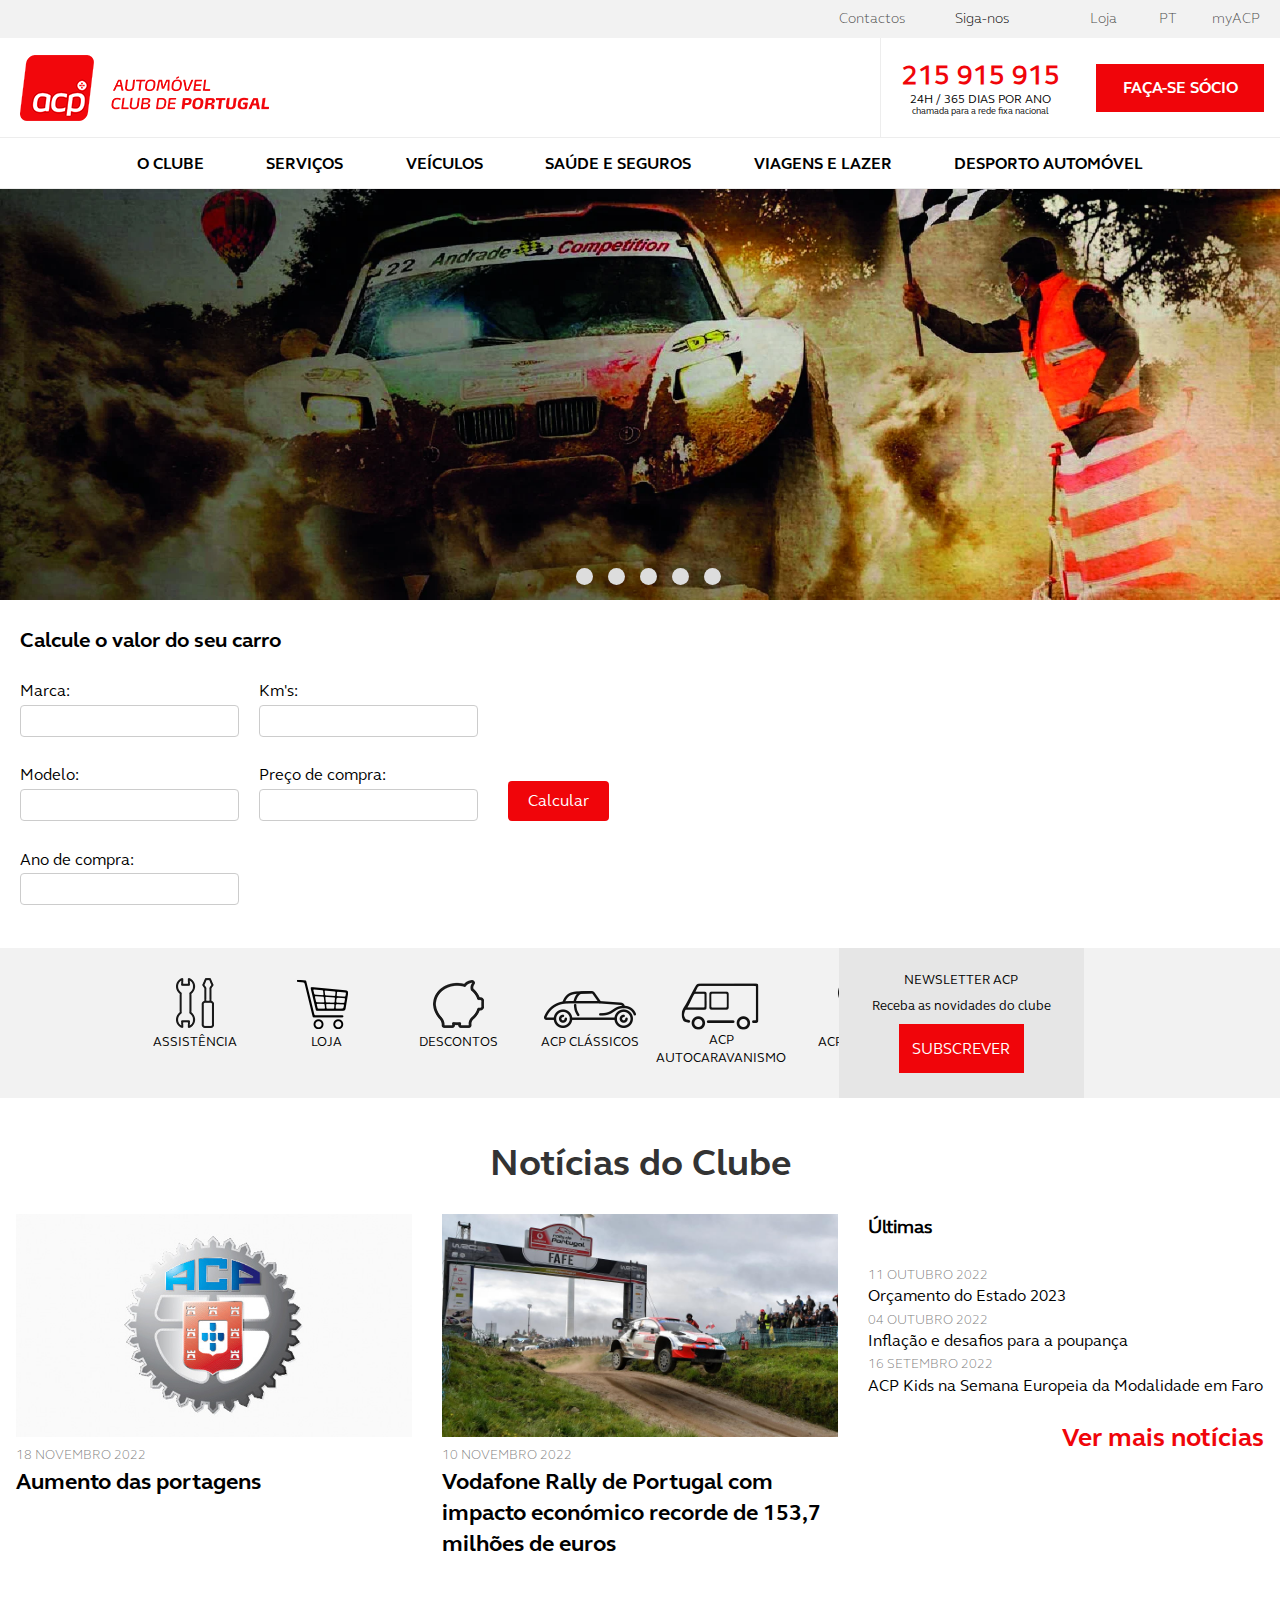
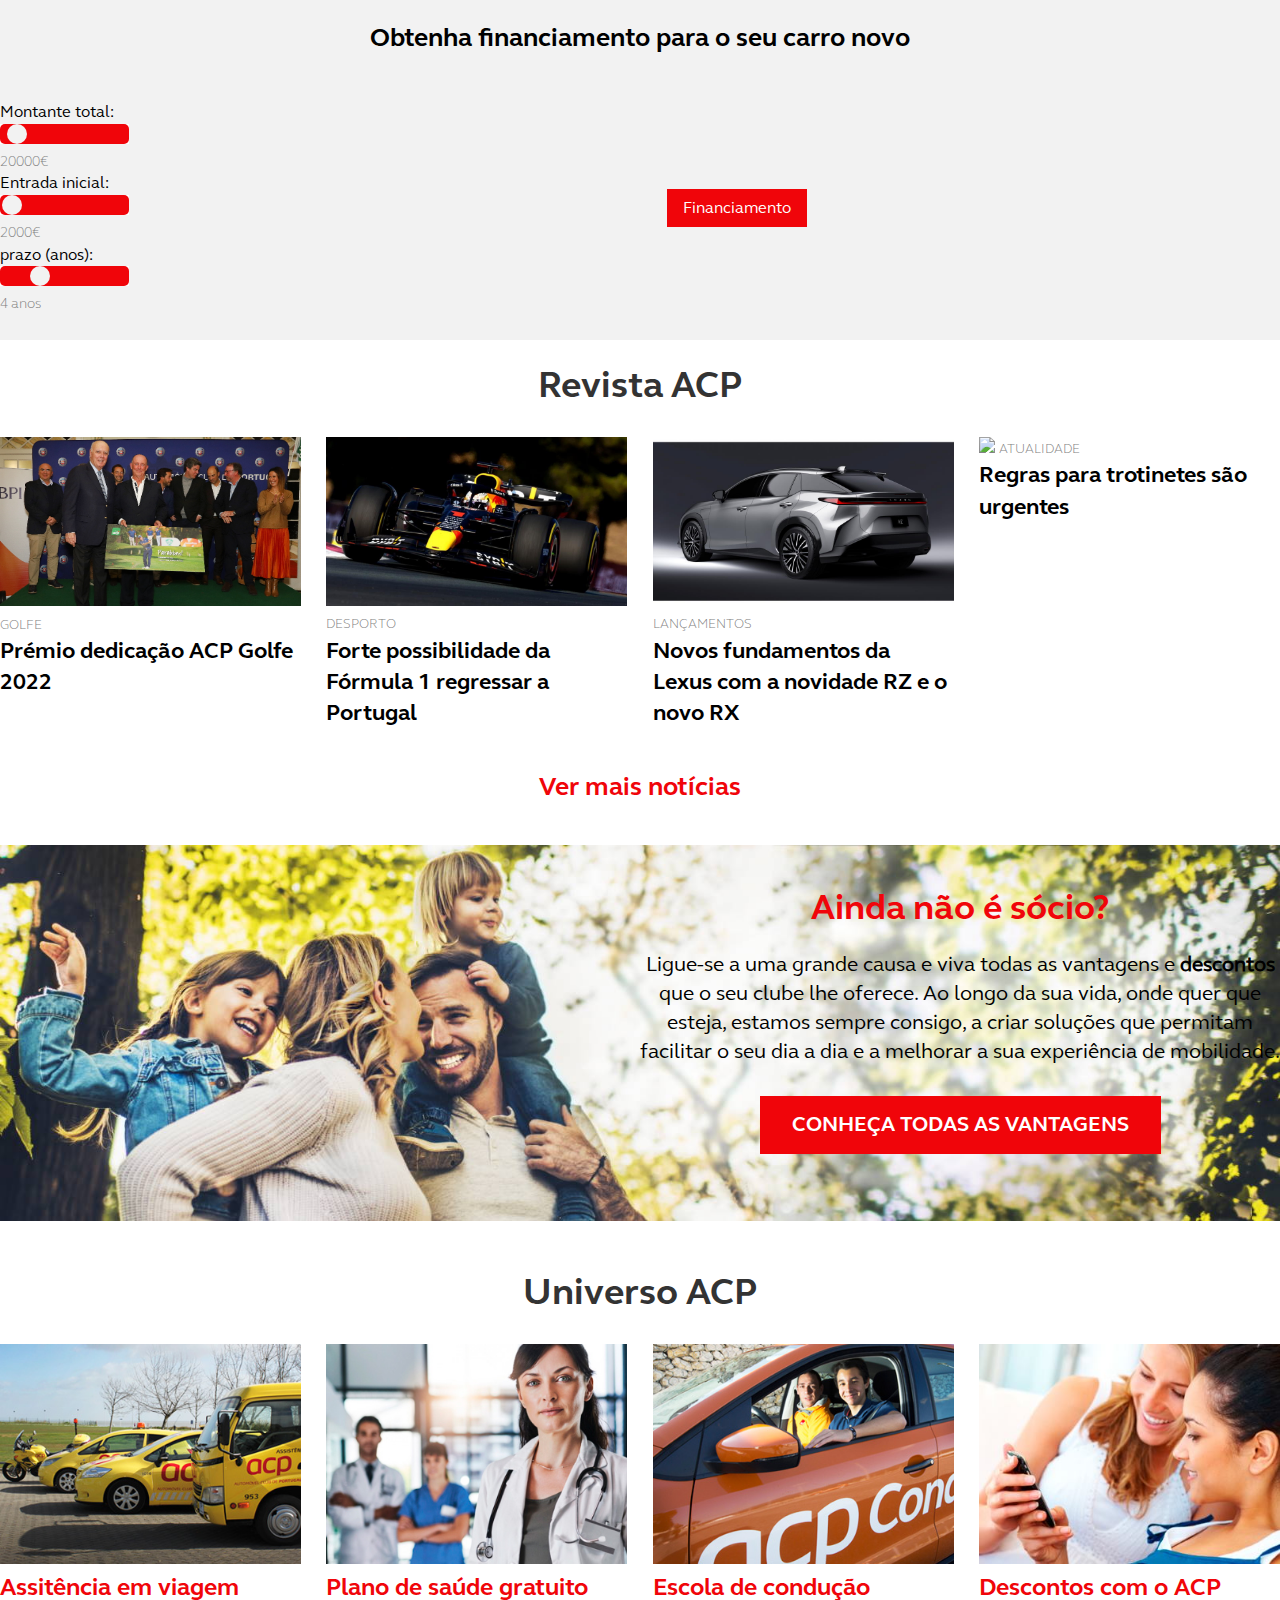
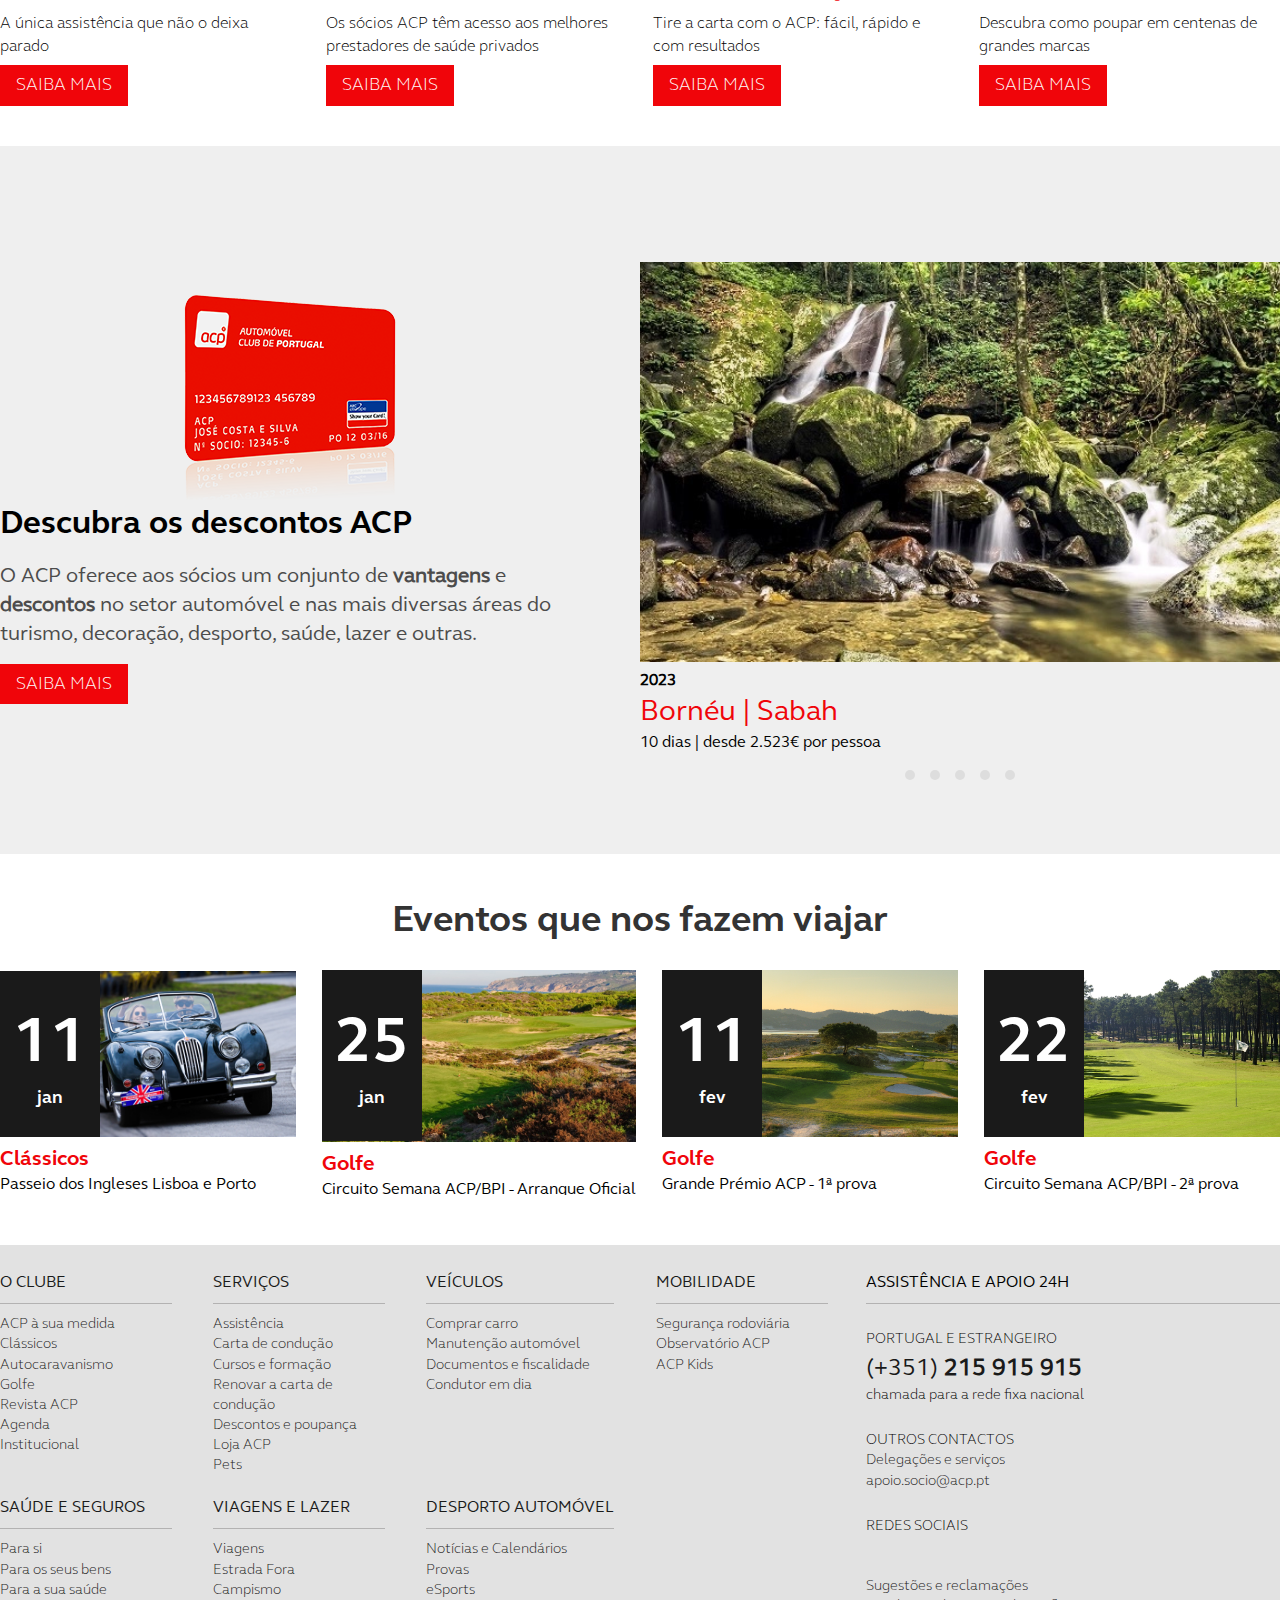
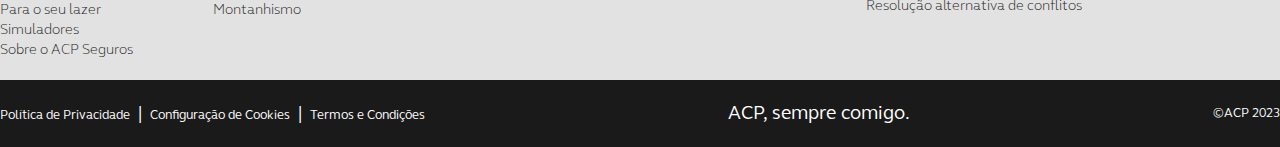
==== commit 28770320: "projeto final deliver version" ====
--- a/index.html
+++ b/index.html
@@ -392,71 +392,85 @@
     </div>
     <section id="acp-universo">
             <h2 class="titulo-section">Universo ACP</h2>
+            <div class="universo-selector">
+                <input class="radio-input" id="dot1-universo" type = "radio" name="radio-btn" class="dot"></input>
+                <input class="radio-input" id="dot2-universo" type = "radio" name="radio-btn" class="dot"></input>
+                <input class="radio-input" id="dot3-universo" type = "radio" name="radio-btn" class="dot"></input>
+                <input class="radio-input" id="dot4-universo" type = "radio" name="radio-btn" class="dot"></input>
+            </div>
         <div class="universo-acp-options">
-            <div class="universo-acp-opcao">
-                <div class="universo-acp-img-container">
-                    <img src="/img/ACP-Universo-Assistencia-Viagem.jpg" alt="">
-                </div>
-                <div class="universo-acp-description">
-                    <span>
-                        Assitência em viagem
-                    </span>
-                    <p>
-                        A única assistência que não o deixa parado
-                    </p>
-                </div>
-                <div class="universo-acp-know-more">
-                    <a href="#">saiba mais</a>
-                </div>
-            </div>
-            <div class="universo-acp-opcao">
-                <div class="universo-acp-img-container">
-                    <img src="/img/ACP-Universo-Plano-Saude-gratuito.jpg" alt="">
-                </div>
-                <div class="universo-acp-description">
-                    <span>
-                        Plano de saúde gratuito
-                    </span>
-                    <p>
-                        Os sócios ACP têm acesso aos melhores prestadores de saúde privados
-                    </p>
-                </div>
-                <div class="universo-acp-know-more">
-                    <a href="#">saiba mais</a>
-                </div>
-            </div>
-            <div class="universo-acp-opcao">
-                <div class="universo-acp-img-container">
-                    <img src="/img/ACP-Universo-Escola-Conducao.jpg" alt="">
-                </div>
-                <div class="universo-acp-description">
-                    <span>
-                        Escola de condução
-                    </span>
-                    <p>
-                        Tire a carta com o ACP: fácil, rápido e com resultados
-                    </p>
-                </div>
-                <div class="universo-acp-know-more">
-                    <a href="#">saiba mais</a>
-                </div>
-            </div>
-            <div class="universo-acp-opcao">
-                <div class="universo-acp-img-container">
-                    <img src="/img/ACP-Universo-Descontos-ACP.jpg" alt="">
-                </div>
-                <div class="universo-acp-description">
-                    <span>
-                        Descontos com o ACP
-                    </span>
-                    <p>
-                        Descubra como poupar em centenas de grandes marcas
-                    </p>
-                </div>
-                <div class="universo-acp-know-more">
-                    <a href="#">saiba mais</a>
-                </div>
-            </div>
+            <div class="universo-options-mb">
+                <div id="universo-primeiro" class="universo-acp-opcao universo-opcao1">
+                    <div class="universo-acp-img-container">
+                        <img src="/img/ACP-Universo-Assistencia-Viagem.jpg" alt="">
+                    </div>
+                    <div class="universo-acp-description">
+                        <span>
+                            Assitência em viagem
+                        </span>
+                        <p>
+                            A única assistência que não o deixa parado
+                        </p>
+                    </div>
+                    <div class="universo-acp-know-more">
+                        <a href="#">saiba mais</a>
+                    </div>
+                </div>
+                <div class="universo-acp-opcao">
+                    <div class="universo-acp-img-container">
+                        <img src="/img/ACP-Universo-Plano-Saude-gratuito.jpg" alt="">
+                    </div>
+                    <div class="universo-acp-description">
+                        <span>
+                            Plano de saúde gratuito
+                        </span>
+                        <p>
+                            Os sócios ACP têm acesso aos melhores prestadores de saúde privados
+                        </p>
+                    </div>
+                    <div class="universo-acp-know-more">
+                        <a href="#">saiba mais</a>
+                    </div>
+                </div>
+                <div class="universo-acp-opcao">
+                    <div class="universo-acp-img-container">
+                        <img src="/img/ACP-Universo-Escola-Conducao.jpg" alt="">
+                    </div>
+                    <div class="universo-acp-description">
+                        <span>
+                            Escola de condução
+                        </span>
+                        <p>
+                            Tire a carta com o ACP: fácil, rápido e com resultados
+                        </p>
+                    </div>
+                    <div class="universo-acp-know-more">
+                        <a href="#">saiba mais</a>
+                    </div>
+                </div>
+                <div class="universo-acp-opcao">
+                    <div class="universo-acp-img-container">
+                        <img src="/img/ACP-Universo-Descontos-ACP.jpg" alt="">
+                    </div>
+                    <div class="universo-acp-description">
+                        <span>
+                            Descontos com o ACP
+                        </span>
+                        <p>
+                            Descubra como poupar em centenas de grandes marcas
+                        </p>
+                    </div>
+                    <div class="universo-acp-know-more">
+                        <a href="#">saiba mais</a>
+                    </div>
+                </div>
+            </div>
+            <div class="dots-container">
+                <label for="dot1-universo" id="dot1-universo-label" class="dots-universo-btn"></label>
+                <label for="dot2-universo" id="dot2-universo-label" class="dots-universo-btn"></label>
+                <label for="dot3-universo" id="dot3-universo-label" class="dots-universo-btn"></label>
+                <label for="dot4-universo" id="dot4-universo-label" class="dots-universo-btn"> </label>
+            </div> 
         </div>
     </section>
     <section id="home-highlights">
@@ -481,7 +495,7 @@
                     <input class="radio-input" id="dot5-viagens" type = "radio" name="radio-btn" class="dot"></input>
                 </div>
                 <div class="viagens-slides-container">
-                  <div class="viagens-slide viagem-first">
+                  <div id="viagens-primeiro" class="viagens-slide viagem-first">
                       <img src="/img/viagens1.webp" alt="comunicados acp">
                       <strong>2023</strong>
                       <br>
--- a/estilos.css
+++ b/estilos.css
@@ -840,6 +840,7 @@
   font-size: 1.2em;
   text-align: left;
   margin: 5% 0 5%;
+  padding: 0 5px;
 }
 #financiamento-section .financiamento-form-container .financiamento-result .result-grid .total-value #total-value {
   font-size: 0.8em;
@@ -1373,58 +1374,110 @@
   text-align: center;
   margin-bottom: 25px;
 }
+#acp-universo .universo-selector {
+  display: none;
+}
 #acp-universo .universo-acp-options {
   max-width: 1280px;
-  width: 100%;
+  margin: 0 auto;
+  display: flex;
+  flex-direction: column;
+}
+#acp-universo .universo-acp-options .dots-container {
   display: flex;
   flex-direction: row;
   flex-wrap: nowrap;
-  justify-content: space-between;
+  padding-top: 10px;
+  z-index: 10;
+  gap: 15px;
+  width: 100%;
   justify-content: center;
   align-items: center;
+}
+@media screen and (min-width: 768px) {
+  #acp-universo .universo-acp-options .dots-container {
+    display: none;
+  }
+}
+#acp-universo .universo-acp-options .dots-container .dots-universo-btn {
+  z-index: 10;
+  height: 10px;
+  width: 10px;
+  background: #ddd;
+  border-radius: 10px;
+  transition: 1s;
+  display: inline-block;
+  cursor: pointer;
+}
+#acp-universo .universo-acp-options .universo-options-mb {
+  display: flex;
+  flex-direction: row;
+  flex-wrap: nowrap;
+  overflow: hidden;
+  width: 350px;
   margin: 0 auto;
-  gap: 2%;
-}
-#acp-universo .universo-acp-options .universo-acp-opcao {
-  width: 25%;
-  -webkit-order: 0;
-  -ms-flex-order: 0;
-  order: 0;
-  -webkit-flex: 0 1 auto;
-  -ms-flex: 0 1 auto;
-  flex: 0 1 auto;
-  -webkit-align-self: auto;
-  -ms-flex-item-align: auto;
+}
+@media screen and (min-width: 768px) {
+  #acp-universo .universo-acp-options .universo-options-mb {
+    justify-content: space-between;
+    justify-content: center;
+    align-items: center;
+    gap: 2%;
+    width: 100%;
+  }
+}
+#acp-universo .universo-acp-options .universo-options-mb .universo-acp-opcao {
+  width: 350px;
   align-self: auto;
   display: flex;
   flex-direction: column;
   align-items: center;
 }
-#acp-universo .universo-acp-options .universo-acp-opcao .universo-acp-img-container {
+@media screen and (min-width: 768px) {
+  #acp-universo .universo-acp-options .universo-options-mb .universo-acp-opcao {
+    width: 25%;
+    order: 0;
+    flex: 0 1 auto;
+  }
+}
+#acp-universo .universo-acp-options .universo-options-mb .universo-acp-opcao .universo-opcao1 {
+  margin-left: 0;
+}
+@media screen and (min-width: 768px) {
+  #acp-universo .universo-acp-options .universo-options-mb .universo-acp-opcao .universo-opcao1 {
+    margin-left: 0;
+  }
+}
+#acp-universo .universo-acp-options .universo-options-mb .universo-acp-opcao .universo-acp-img-container {
+  width: 350px;
+}
+@media screen and (min-width: 768px) {
+  #acp-universo .universo-acp-options .universo-options-mb .universo-acp-opcao .universo-acp-img-container {
+    width: 100%;
+  }
+}
+#acp-universo .universo-acp-options .universo-options-mb .universo-acp-opcao .universo-acp-img-container img {
   width: 100%;
-}
-#acp-universo .universo-acp-options .universo-acp-opcao .universo-acp-img-container img {
-  max-width: 100%;
   height: auto;
 }
-#acp-universo .universo-acp-options .universo-acp-opcao .universo-acp-description span {
+#acp-universo .universo-acp-options .universo-options-mb .universo-acp-opcao .universo-acp-description span {
   margin: 0.5em 0;
   color: #f0050a;
   font-size: 1.5em;
   font-family: elliot-bold;
 }
-#acp-universo .universo-acp-options .universo-acp-opcao .universo-acp-description p {
+#acp-universo .universo-acp-options .universo-options-mb .universo-acp-opcao .universo-acp-description p {
   margin: 0.5em 0;
   font-family: elliot-light;
 }
-#acp-universo .universo-acp-options .universo-acp-opcao .universo-acp-know-more {
+#acp-universo .universo-acp-options .universo-options-mb .universo-acp-opcao .universo-acp-know-more {
   padding: 0.5em 1em;
   border: none;
   background-color: #f0050a;
   cursor: pointer;
   margin-right: auto;
 }
-#acp-universo .universo-acp-options .universo-acp-opcao .universo-acp-know-more a {
+#acp-universo .universo-acp-options .universo-options-mb .universo-acp-opcao .universo-acp-know-more a {
   color: #fff;
   text-transform: uppercase;
   font-family: elliot-light;
@@ -1510,22 +1563,7 @@
     height: 560px;
   }
 }
-#home-highlights .home-higlights-container .home-higlights-viagens #dot1-viagens:checked ~ .viagens-slides-container .viagem-first {
-  margin-left: 0;
-}
-#home-highlights .home-higlights-container .home-higlights-viagens #dot2-viagens:checked ~ .viagens-slides-container .viagem-first {
-  margin-left: -100%;
-}
-#home-highlights .home-higlights-container .home-higlights-viagens #dot3-viagens:checked ~ .viagens-slides-container .viagem-first {
-  margin-left: -200%;
-}
-#home-highlights .home-higlights-container .home-higlights-viagens #dot4-viagens:checked ~ .viagens-slides-container .viagem-first {
-  margin-left: -300%;
-}
-#home-highlights .home-higlights-container .home-higlights-viagens #dot5-viagens:checked ~ .viagens-slides-container .viagem-first {
-  margin-left: -400%;
-}
-#home-highlights .home-higlights-container .home-higlights-viagens input {
+#home-highlights .home-higlights-container .home-higlights-viagens .radio-input {
   visibility: hidden;
 }
 #home-highlights .home-higlights-container .viagens-slides-container {
@@ -1540,6 +1578,9 @@
     width: 640px;
     height: 100%;
   }
+}
+#home-highlights .home-higlights-container .viagens-slides-container .viagem-first {
+  margin-left: 0;
 }
 #home-highlights .home-higlights-container .viagens-slides-container .viagens-slide {
   width: 350px;
@@ -1598,15 +1639,30 @@
 }
 #acp-eventos .eventos-acp-options {
   display: flex;
-  flex-direction: row;
-  flex-wrap: nowrap;
+  flex-direction: column;
+  justify-content: center;
+  align-items: center;
   max-width: 1280px;
   margin: 0 auto;
   gap: 2%;
 }
+@media screen and (min-width: 768px) {
+  #acp-eventos .eventos-acp-options {
+    max-height: 225px;
+    overflow: hidden;
+    display: flex;
+    flex-direction: row;
+    flex-wrap: nowrap;
+  }
+}
 #acp-eventos .eventos-acp-options .eventos-acp-opcao {
-  width: 25%;
+  width: 80%;
   cursor: pointer;
+}
+@media screen and (min-width: 768px) {
+  #acp-eventos .eventos-acp-options .eventos-acp-opcao {
+    width: 25%;
+  }
 }
 #acp-eventos .eventos-acp-options .eventos-acp-opcao .eventos-acp-img-container {
   position: relative;
@@ -1645,7 +1701,8 @@
 }
 #acp-eventos .eventos-acp-options .eventos-acp-opcao .eventos-acp-description p {
   font-family: elliot-regular;
-  font-size: 1.1em;
+  font-size: 1em;
+  white-space: nowrap;
 }
 
 footer {
@@ -1732,6 +1789,14 @@
     grid-row: 2/3;
   }
 }
+footer .contactos {
+  text-align: center;
+}
+@media screen and (min-width: 768px) {
+  footer .contactos {
+    text-align: left;
+  }
+}
 footer .contactos a {
   text-decoration: none;
   color: #1a1a1a;
